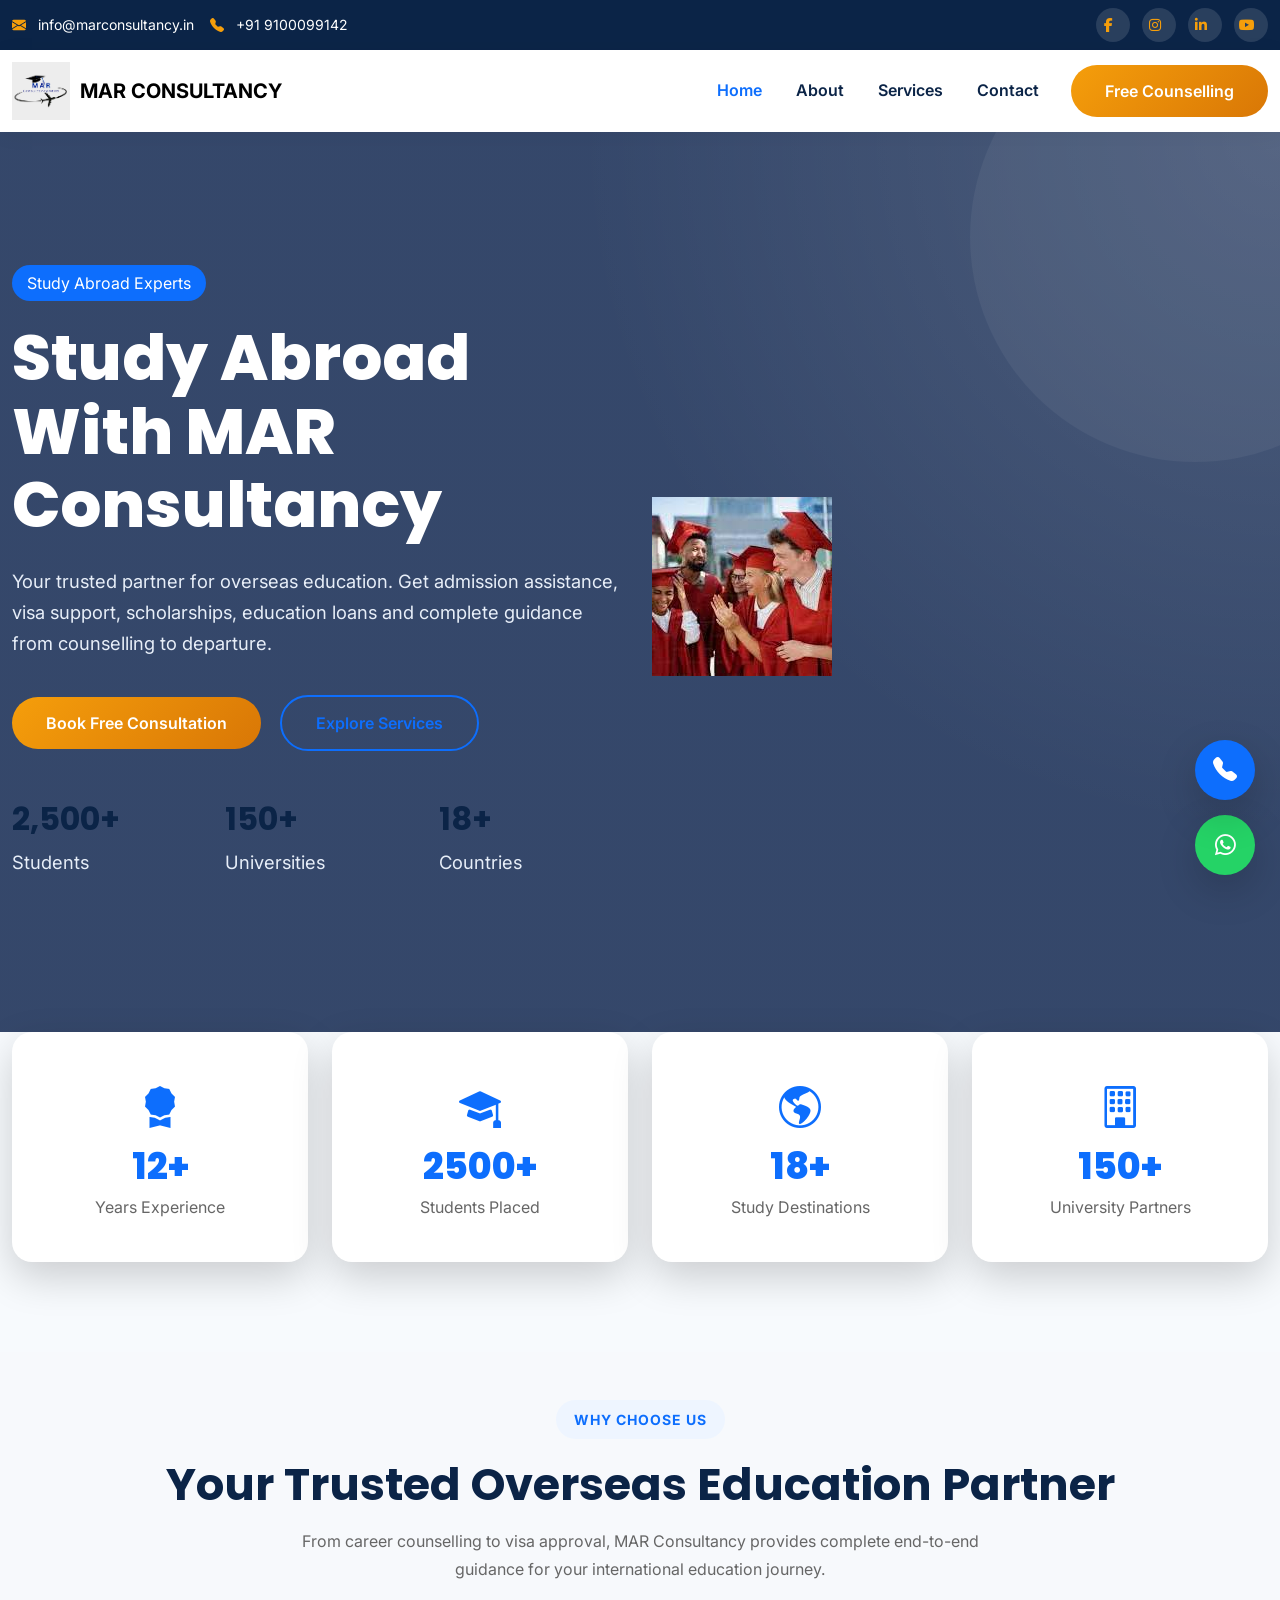
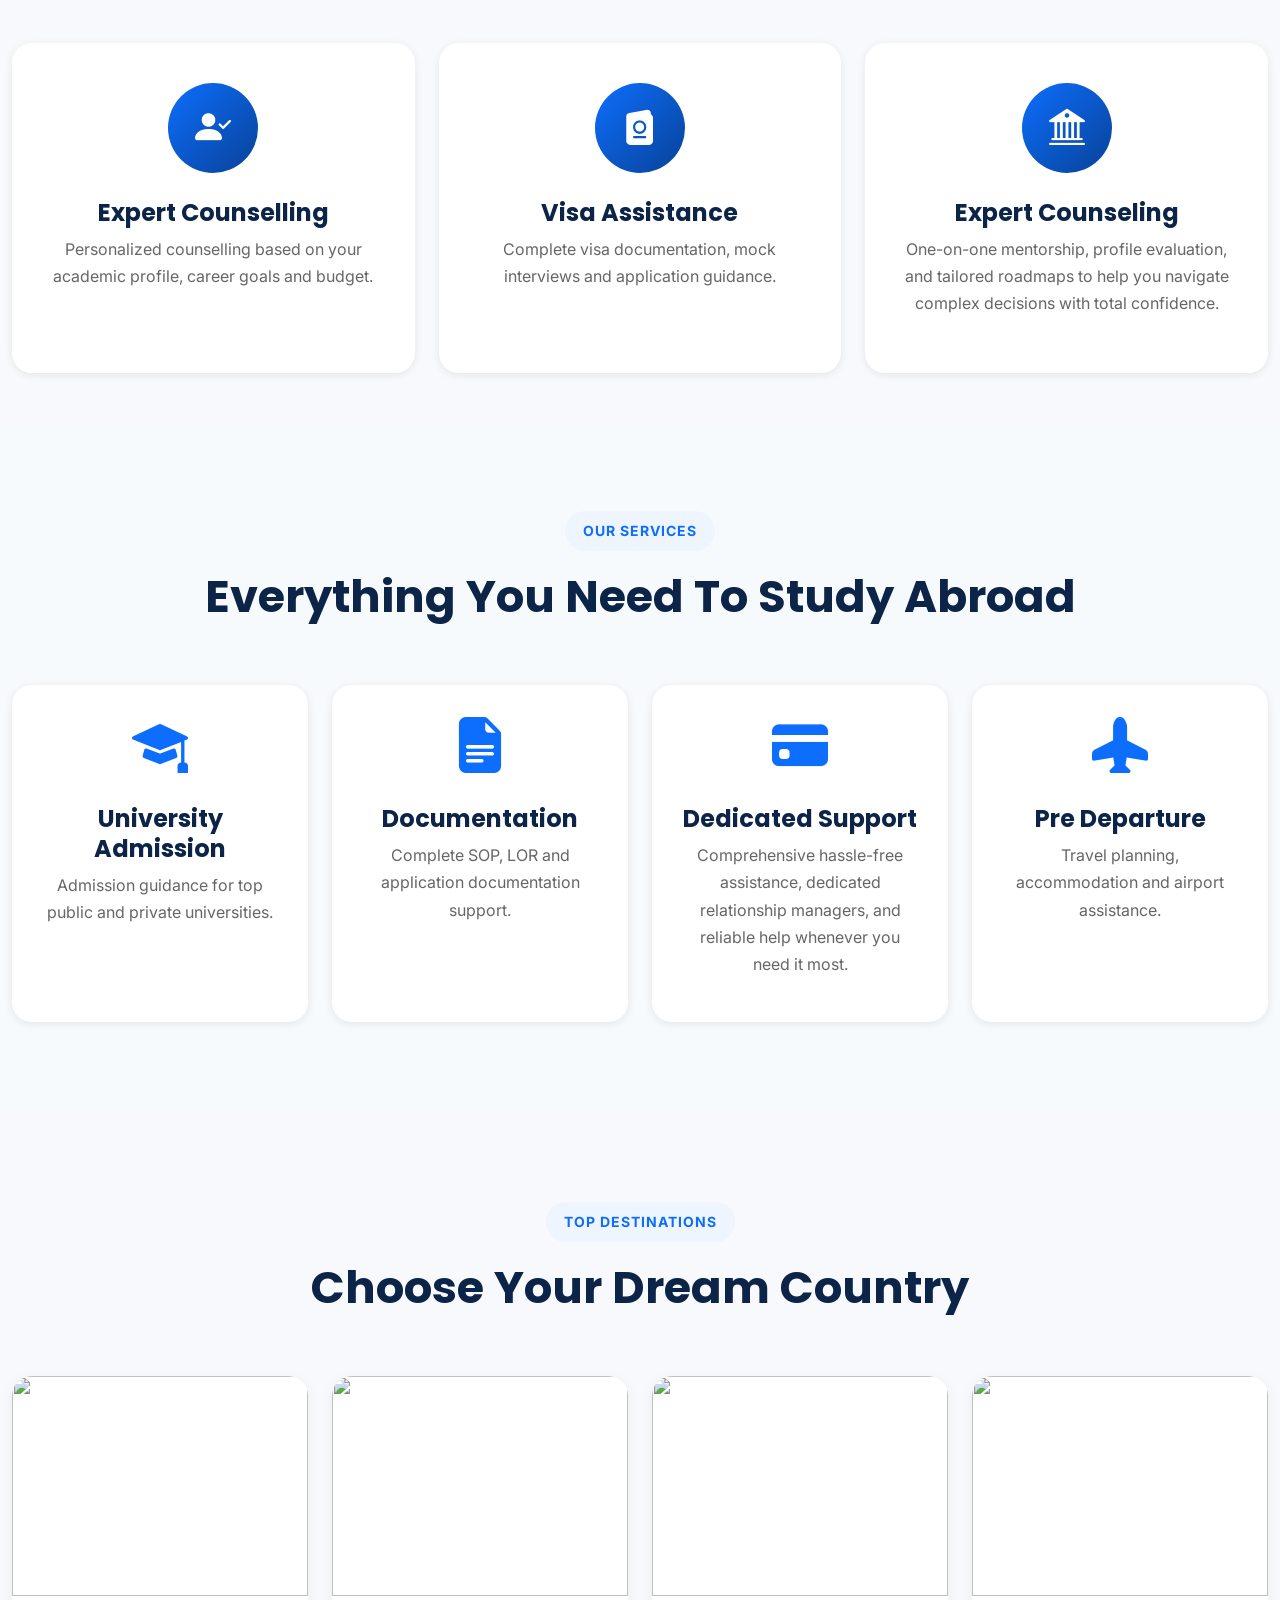
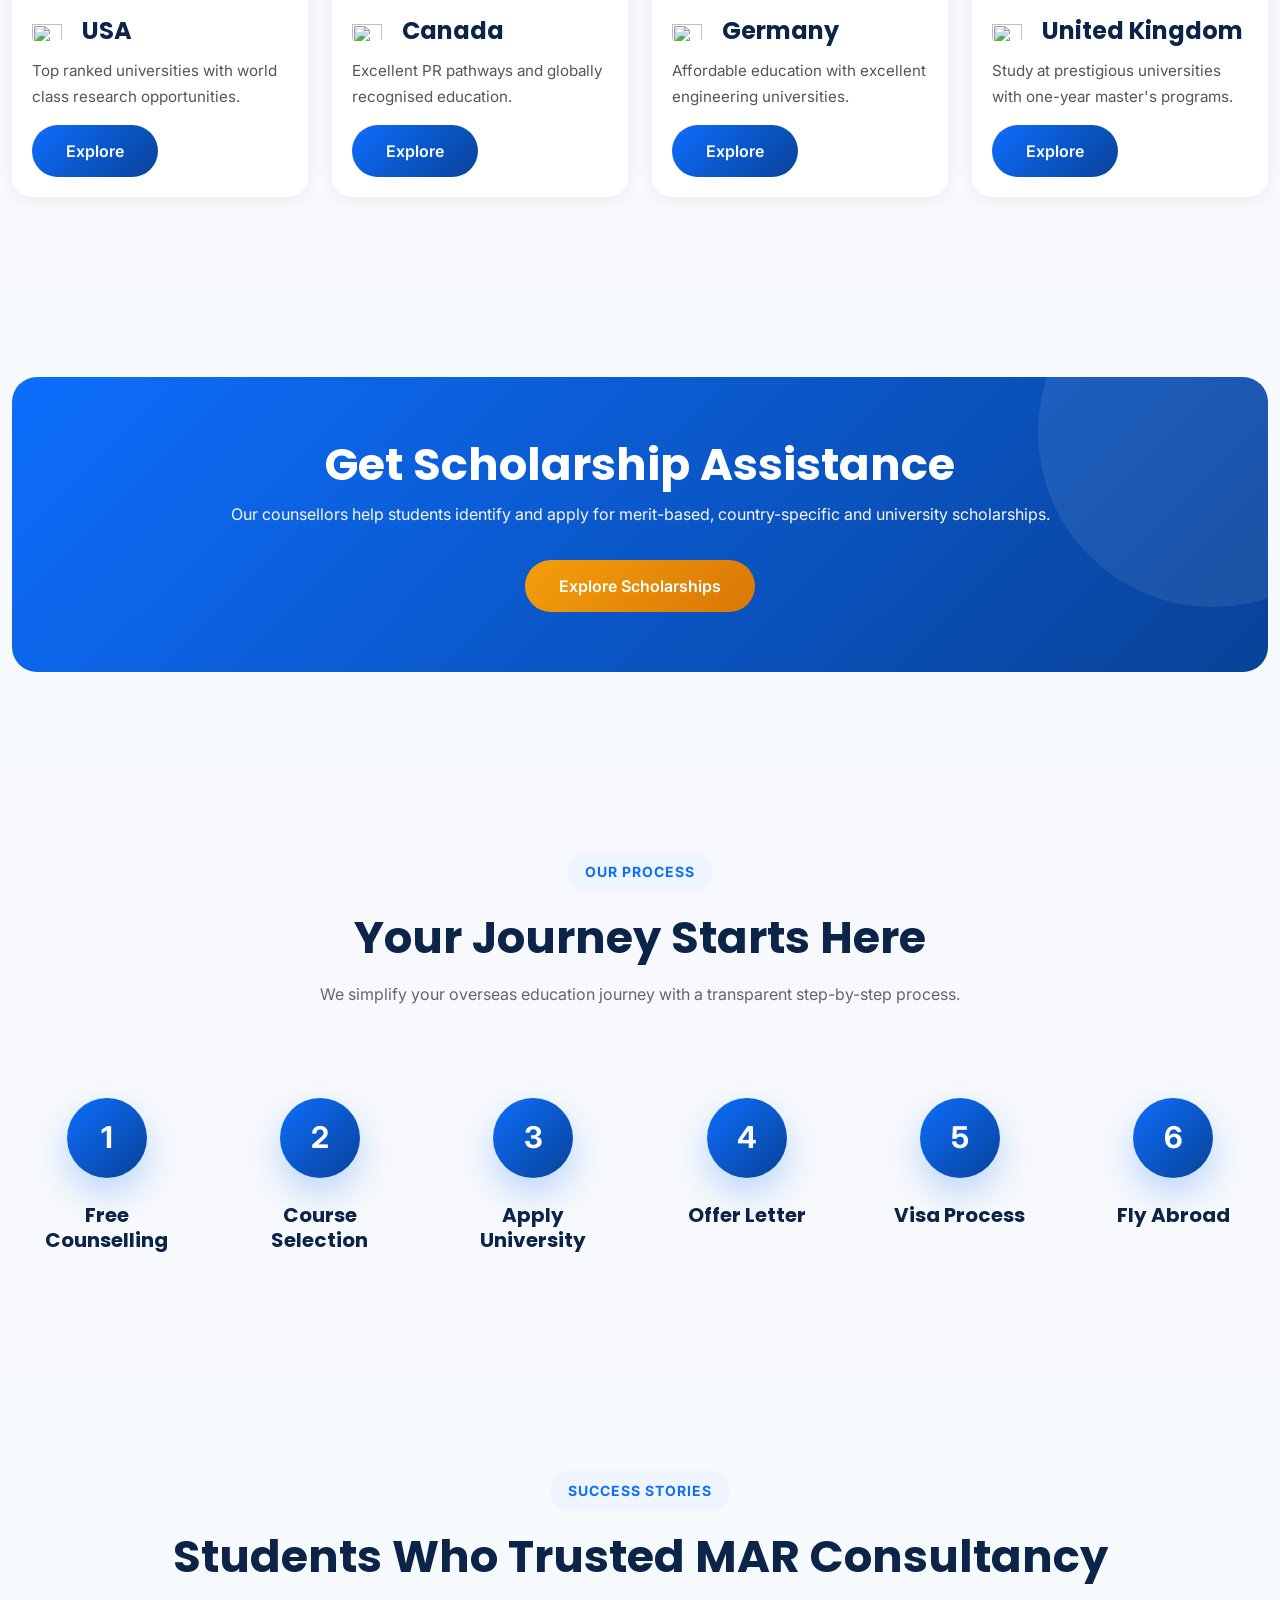
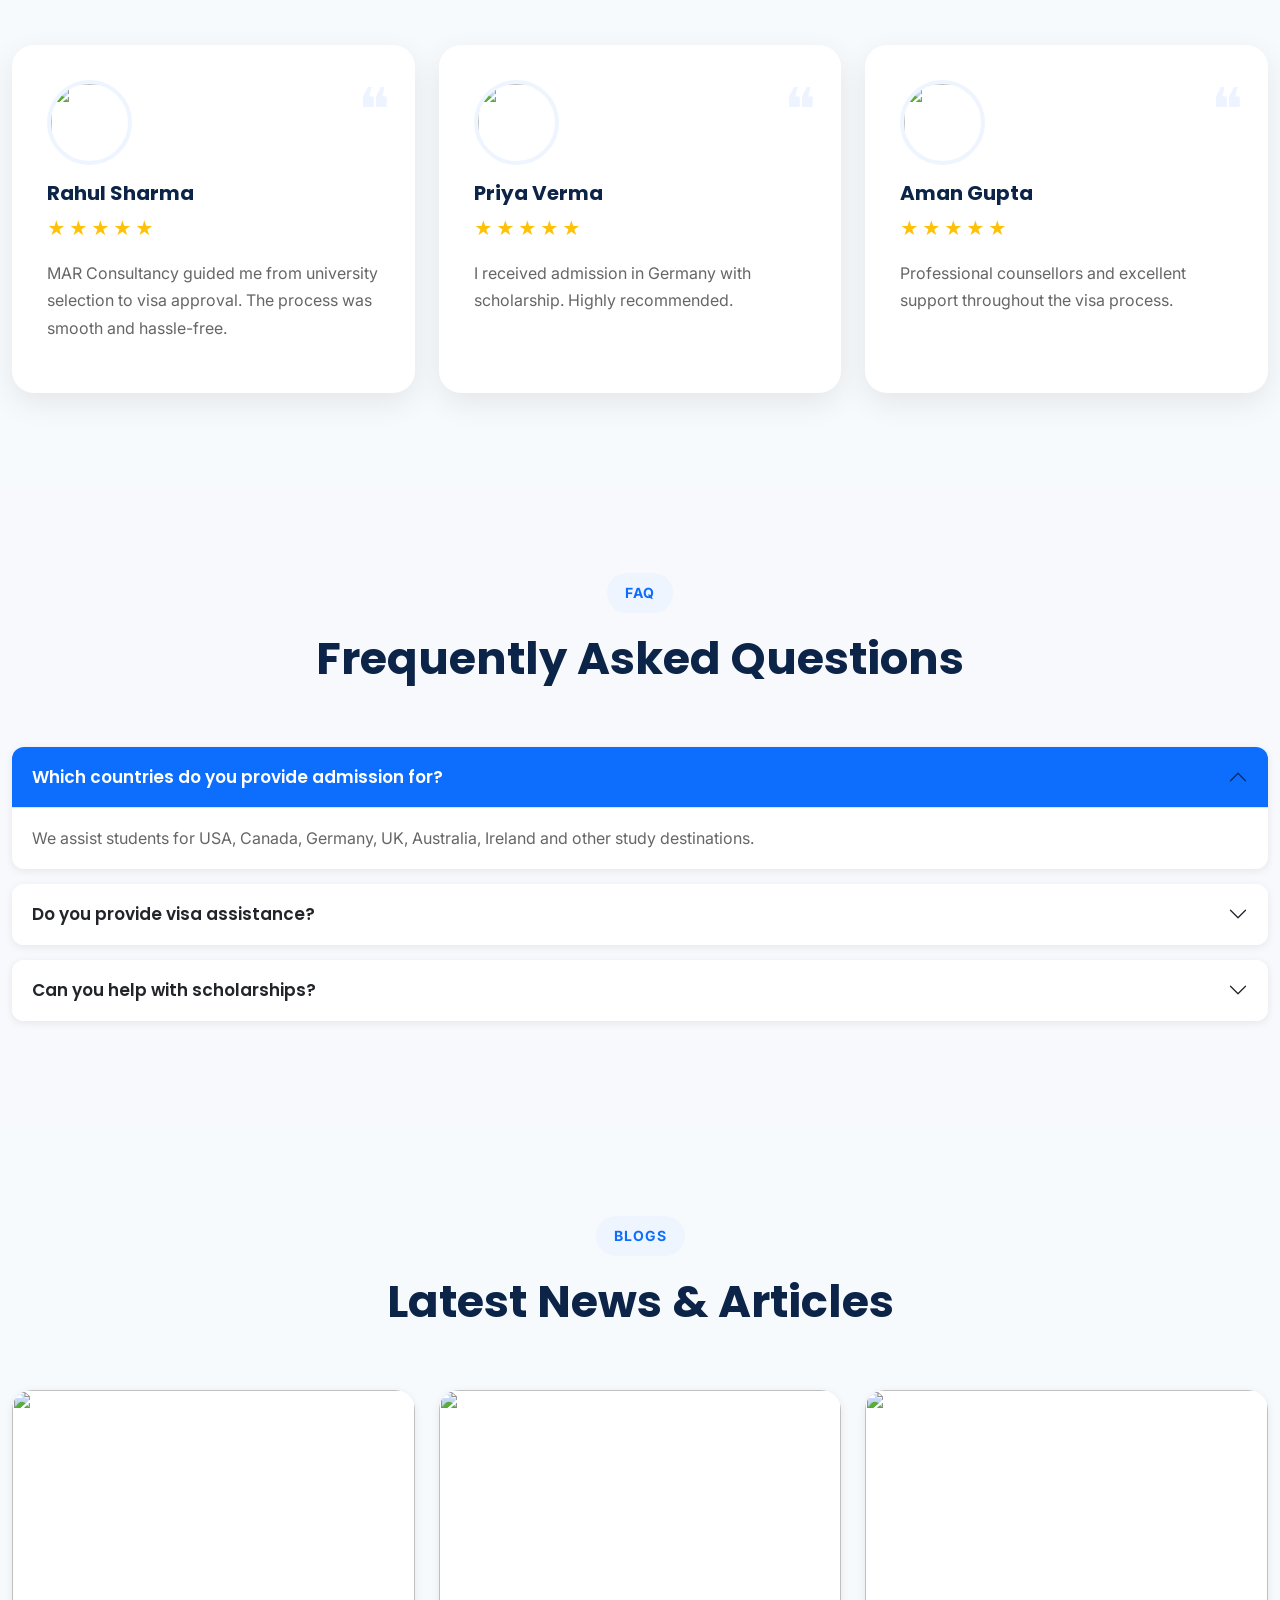
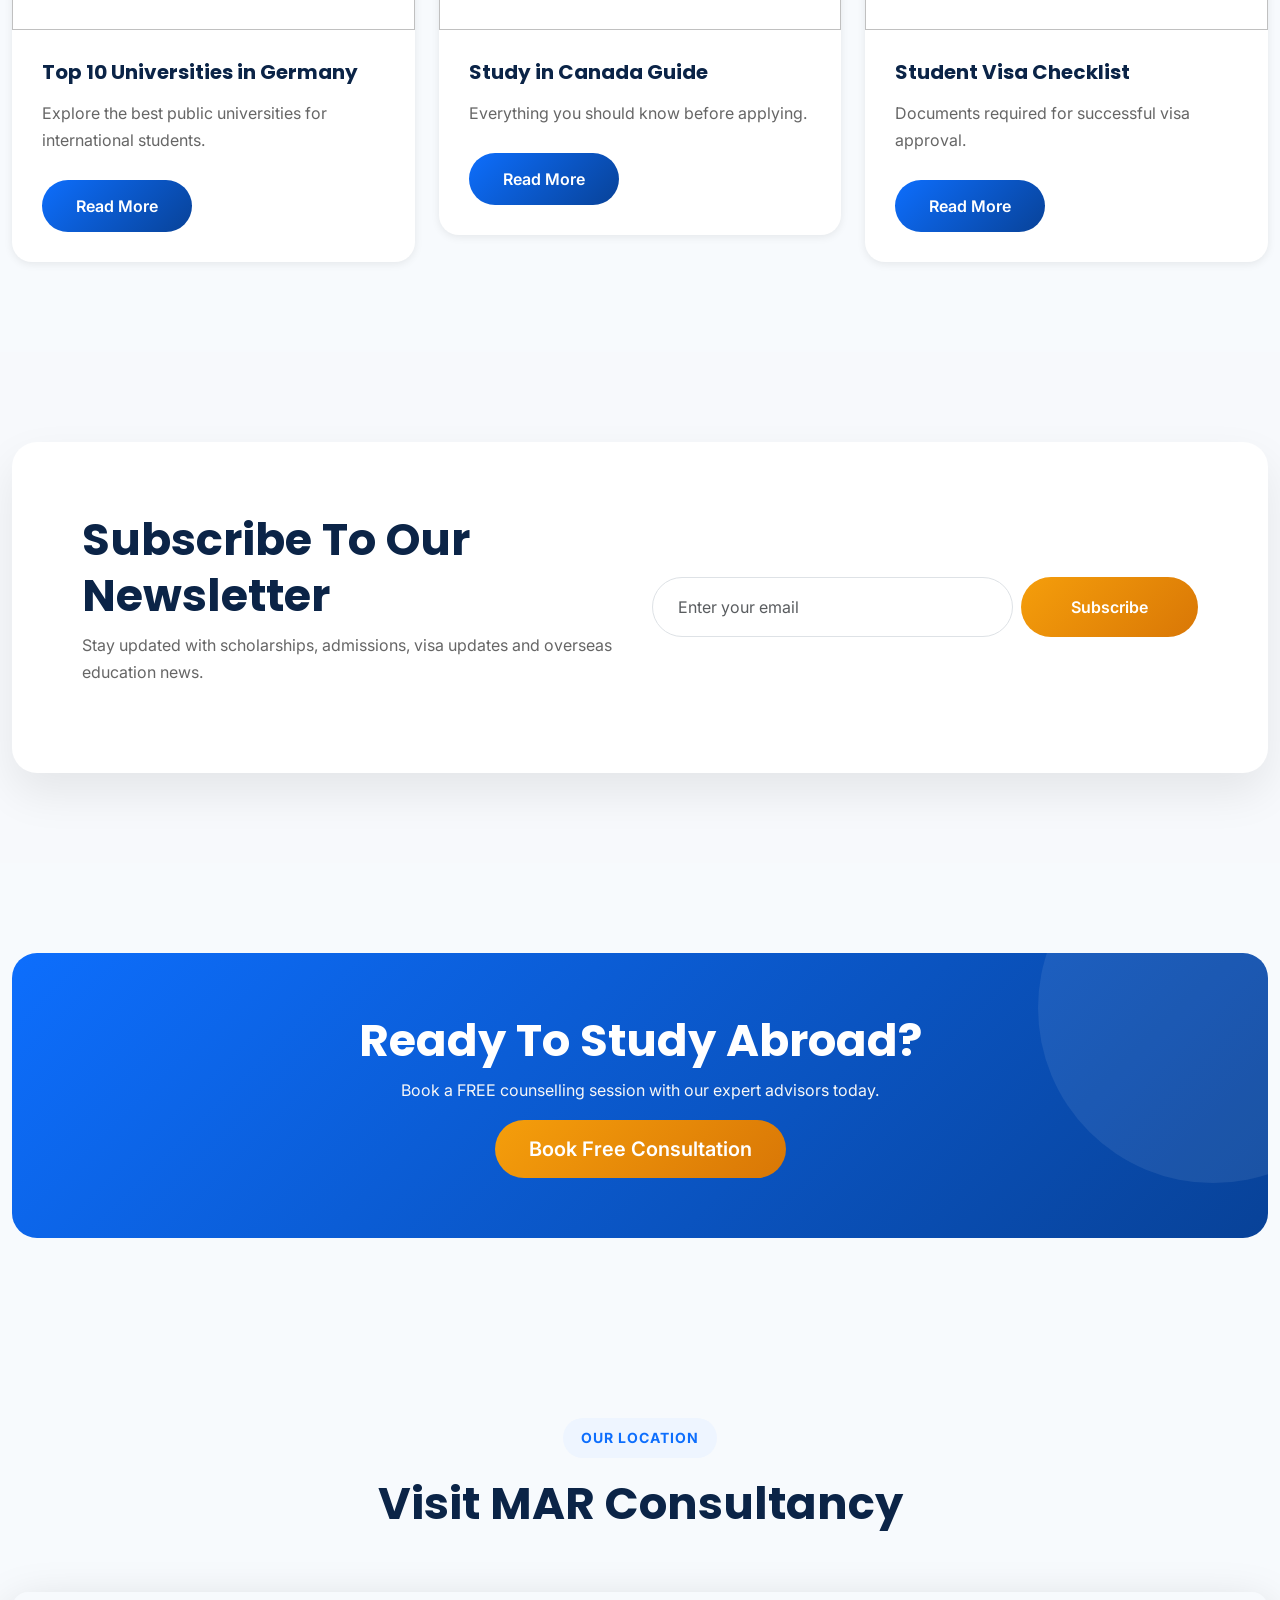
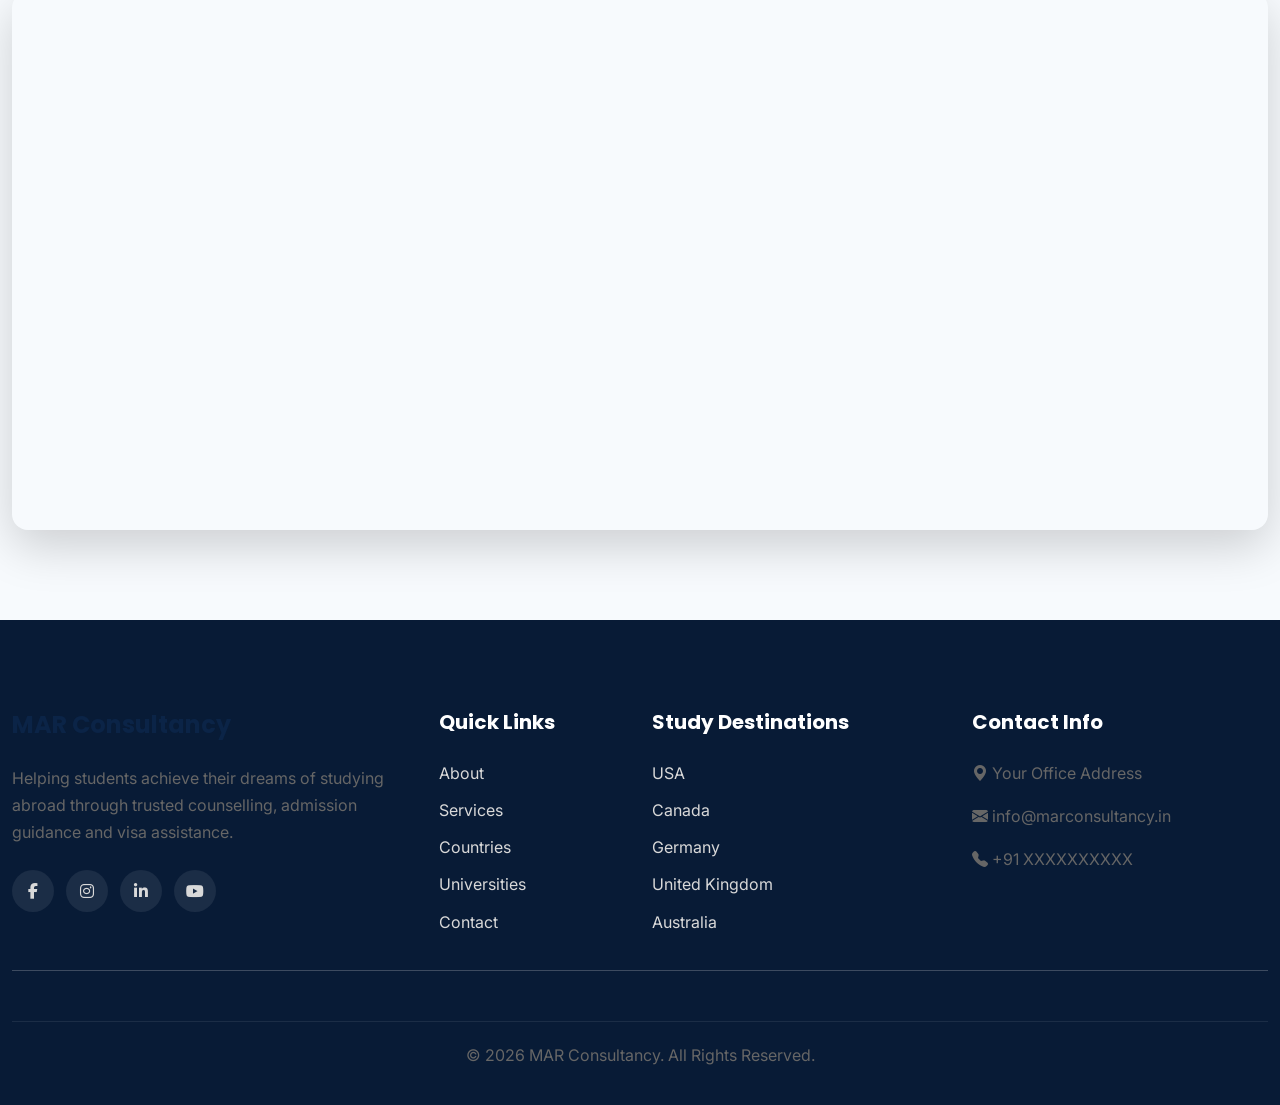
==== MAR_Consultancy/index.html @ 78843bf4 "Initial commit with directory structure" ====
<!DOCTYPE html>
<html lang="en">

<head>

    <meta charset="UTF-8">

    <meta name="viewport" content="width=device-width, initial-scale=1.0">

    <title>MAR Consultancy | Study Abroad Consultants</title>

    <meta name="description"
        content="MAR Consultancy helps students achieve their dream of studying abroad with expert admission, visa, scholarship and career guidance.">

    <meta name="keywords"
        content="Study Abroad, Overseas Education, Canada, USA, Germany, UK, Australia">

    <meta name="author"
        content="MAR Consultancy">

    <!-- Bootstrap -->

    <link href="https://cdn.jsdelivr.net/npm/bootstrap@5.3.8/dist/css/bootstrap.min.css"
        rel="stylesheet">

    <!-- Bootstrap Icons -->

    <link href="https://cdn.jsdelivr.net/npm/bootstrap-icons@1.13.1/font/bootstrap-icons.min.css"
        rel="stylesheet">

    <!-- Font Awesome -->

    <link href="https://cdnjs.cloudflare.com/ajax/libs/font-awesome/6.7.2/css/all.min.css"
        rel="stylesheet">

    <!-- AOS -->

    <link href="https://unpkg.com/aos@2.3.4/dist/aos.css"
        rel="stylesheet">

    <!-- Swiper -->

    <link href="https://cdn.jsdelivr.net/npm/swiper@11/swiper-bundle.min.css"
        rel="stylesheet">

    <!-- GLightbox -->

    <link href="https://cdn.jsdelivr.net/npm/glightbox/dist/css/glightbox.min.css"
        rel="stylesheet">

    <!-- CSS -->

    <link rel="stylesheet" href="assets/css/variables.css">

    <link rel="stylesheet" href="assets/css/base.css">

    <link rel="stylesheet" href="assets/css/layout.css">

    <link rel="stylesheet" href="assets/css/components.css">

    <link rel="stylesheet" href="assets/css/home.css">

    <link rel="stylesheet" href="assets/css/responsive.css">
    
    

</head>

<body>

<!-- ================= Loader ================= -->

<div id="loader">

    <div class="spinner"></div>

</div>

<!-- ================= Announcement Bar ================= -->

<section class="top-bar">

    <div class="container">

        <div class="row align-items-center">

            <div class="col-lg-8">

                <span>

                    <i class="bi bi-envelope-fill"></i>

                    info@marconsultancy.in

                </span>

                &nbsp;&nbsp;

                <span>

                    <i class="bi bi-telephone-fill"></i>

                    +91 9100099142

                </span>

            </div>

            <div class="col-lg-4 text-end social-icons">

                
<a href="https://www.facebook.com/share/17t4ARbkdk/?mibextid=wwXIfr"><i class="fab fa-facebook-f"></i></a>

<a href="https://www.instagram.com/mar__consultancy01?igsh=bXQ0bjIwZXdkcGV0"><i class="fab fa-instagram"></i></a>

                <a href="#"><i class="fab fa-linkedin-in"></i></a>

                <a href="#"><i class="fab fa-youtube"></i></a>

            </div>

        </div>

    </div>

</section>

<!-- ================= Navbar ================= -->

<!-- ================= Navbar ================= -->

<nav class="navbar navbar-expand-lg">

<div class="container">

<a class="navbar-brand" href="index.html" style="display: flex; align-items: center; gap: 10px;">

<img src="assets/images/gallery/662741555_18075929009274481_1344322168086941455_n.jpg" alt="MAR Consultancy">

<span style="font-weight: 700; font-size: 1.25rem; color: #000; white-space: nowrap;">MAR CONSULTANCY</span>

</a>

<button

class="navbar-toggler"

data-bs-toggle="collapse"

data-bs-target="#navbar">

<span class="navbar-toggler-icon"></span>

</button>

<div

class="collapse navbar-collapse"

id="navbar">

<ul class="navbar-nav ms-auto">

<li class="nav-item">

<a class="nav-link active"
href="index.html">

Home

</a>

</li>

<li class="nav-item">

<a class="nav-link"
href="about.html">

About

</a>

</li>

<li class="nav-item">

<a class="nav-link"
href="services.html">

Services

</a>

</li>



<li class="nav-item">

<a class="nav-link"
href="contact.html">

Contact

</a>

</li>

</ul>

<a

href="contact.html"

class="btn btn-warning ms-lg-4">

Free Counselling

</a>

</div>

</div>

</nav>
<!-- ================= Hero ================= -->

<header class="hero">

<div class="container">

<div class="row align-items-center">

<div

class="col-lg-6"

data-aos="fade-right">

<span class="badge-primary">

Study Abroad Experts

</span>

<h1 class="mt-4">

Study Abroad With

MAR Consultancy

</h1>

<p class="mt-4">

Your trusted partner for overseas education.

Get admission assistance, visa support,

scholarships, education loans and complete

guidance from counselling to departure.

</p>

<div class="hero-buttons">

<a

href="contact.html"

class="btn btn-warning">

Book Free Consultation

</a>

<a

href="services.html"

class="btn btn-outline-primary">

Explore Services

</a>

</div>

<div class="row mt-5">

<div class="col-4">

<h3 class="counter"

data-target="2500">

0

</h3>

<p>

Students

</p>

</div>

<div class="col-4">

<h3 class="counter"

data-target="150">

0

</h3>

<p>

Universities

</p>

</div>

<div class="col-4">

<h3 class="counter"

data-target="18">

0

</h3>

<p>

Countries

</p>

</div>

</div>

</div>

<div

class="col-lg-6"

data-aos="fade-left">

<img

src="assets/images/gallery/images.jpg"

class="img-fluid"

alt="Study Abroad">

</div>

</div>

</div>

</header>

<!-- ================= Statistics ================= -->

<section class="stats">

<div class="container">

<div class="row g-4">

<div class="col-lg-3">

<div class="stat-card">

<i class="bi bi-award-fill"></i>

<h2>12+</h2>

<p>

Years Experience

</p>

</div>

</div>

<div class="col-lg-3">

<div class="stat-card">

<i class="bi bi-mortarboard-fill"></i>

<h2>2500+</h2>

<p>

Students Placed

</p>

</div>

</div>

<div class="col-lg-3">

<div class="stat-card">

<i class="bi bi-globe-americas"></i>

<h2>18+</h2>

<p>

Study Destinations

</p>

</div>

</div>

<div class="col-lg-3">

<div class="stat-card">

<i class="bi bi-building"></i>

<h2>150+</h2>

<p>

University Partners

</p>

</div>

</div>

</div>

</div>

</section>
<!-- ======================================================
WHY CHOOSE MAR CONSULTANCY
======================================================= -->

<section class="py-5 bg-section">

    <div class="container">

        <div class="section-title" data-aos="fade-up">

            <span>WHY CHOOSE US</span>

            <h2>Your Trusted Overseas Education Partner</h2>

            <p>

                From career counselling to visa approval, MAR Consultancy
                provides complete end-to-end guidance for your international
                education journey.

            </p>

        </div>

        <div class="row g-4">

            <div class="col-lg-4">

                <div class="service-card">

                    <div class="icon">

                        <i class="bi bi-person-check-fill"></i>

                    </div>

                    <h4>Expert Counselling</h4>

                    <p>

                        Personalized counselling based on your academic
                        profile, career goals and budget.

                    </p>

                </div>

            </div>

            <div class="col-lg-4">

                <div class="service-card">

                    <div class="icon">

                        <i class="bi bi-passport-fill"></i>

                    </div>

                    <h4>Visa Assistance</h4>

                    <p>

                        Complete visa documentation, mock interviews and
                        application guidance.

                    </p>

                </div>

            </div>

            <div class="col-lg-4">

                <div class="service-card">

                    <div class="icon">

                        <i class="bi bi-bank2"></i>

                    </div>
<h4>Expert Counseling</h4>

<p>

    One-on-one mentorship, profile evaluation, and tailored roadmaps 
    to help you navigate complex decisions with total confidence.

</p>
                </div>

            </div>

        </div>

    </div>

</section>

<!-- ======================================================
OUR SERVICES
======================================================= -->

<section>

<div class="container">

<div class="section-title" data-aos="fade-up">

<span>OUR SERVICES</span>

<h2>Everything You Need To Study Abroad</h2>

</div>

<div class="row g-4">

<div class="col-lg-3 col-md-6">

<div class="card-modern">

<div class="card-body text-center">

<i class="bi bi-mortarboard-fill display-4 text-primary"></i>

<h4 class="mt-4">

University Admission

</h4>

<p>

Admission guidance for top public and private universities.

</p>

</div>

</div>

</div>

<div class="col-lg-3 col-md-6">

<div class="card-modern">

<div class="card-body text-center">

<i class="bi bi-file-earmark-text-fill display-4 text-primary"></i>

<h4 class="mt-4">

Documentation

</h4>

<p>

Complete SOP, LOR and application documentation support.

</p>

</div>

</div>

</div>

<div class="col-lg-3 col-md-6">

<div class="card-modern">

<div class="card-body text-center">

<i class="bi bi-credit-card-fill display-4 text-primary"></i>

<h4 class="mt-4">

Dedicated Support

</h4>

<p>

Comprehensive hassle-free assistance, dedicated relationship managers,
and reliable help whenever you need it most.

</p>

</div>

</div>

</div>

<div class="col-lg-3 col-md-6">

<div class="card-modern">

<div class="card-body text-center">

<i class="bi bi-airplane-fill display-4 text-primary"></i>

<h4 class="mt-4">

Pre Departure

</h4>

<p>

Travel planning, accommodation and airport assistance.

</p>

</div>

</div>

</div>

</div>

</div>

</section>

<!-- ======================================================
STUDY DESTINATIONS
======================================================= -->

<section class="bg-section">

<div class="container">

<div class="section-title">

<span>TOP DESTINATIONS</span>

<h2>Choose Your Dream Country</h2>

</div>

<div class="row g-4">

<div class="col-lg-3 col-md-6">

<div class="country-card">

<img src="https://flagcdn.com/w640/us.png">

<div class="country-body">

<h4>

<img class="country-flag"

src="https://flagcdn.com/us.svg">

USA

</h4>

<p>

Top ranked universities with world class research opportunities.

</p>

<a href="countries.html"

class="btn btn-primary">

Explore

</a>

</div>

</div>

</div>

<div class="col-lg-3 col-md-6">

<div class="country-card">

<img src="https://flagcdn.com/w640/ca.png">

<div class="country-body">

<h4>

<img class="country-flag"

src="https://flagcdn.com/ca.svg">

Canada

</h4>

<p>

Excellent PR pathways and globally recognised education.

</p>

<a href="countries.html"

class="btn btn-primary">

Explore

</a>

</div>

</div>

</div>

<div class="col-lg-3 col-md-6">

<div class="country-card">

<img src="https://flagcdn.com/w640/de.png">

<div class="country-body">

<h4>

<img class="country-flag"

src="https://flagcdn.com/de.svg">

Germany

</h4>

<p>

Affordable education with excellent engineering universities.

</p>

<a href="countries.html"

class="btn btn-primary">

Explore

</a>

</div>

</div>

</div>

<div class="col-lg-3 col-md-6">

<div class="country-card">

<img src="https://flagcdn.com/w640/gb.png">

<div class="country-body">

<h4>

<img class="country-flag"

src="https://flagcdn.com/gb.svg">

United Kingdom

</h4>

<p>

Study at prestigious universities with one-year master's programs.

</p>

<a href="countries.html"

class="btn btn-primary">

Explore

</a>

</div>

</div>

</div>

</div>

</div>

</section>

<!-- ======================================================
UNIVERSITY PARTNERS
======================================================= -->



<!-- ======================================================
SCHOLARSHIP CTA
======================================================= -->

<section>

<div class="container">

<div class="cta text-center">

<h2>

Get Scholarship Assistance

</h2>

<p>

Our counsellors help students identify and apply for merit-based,
country-specific and university scholarships.

</p>

<a

href="scholarships.html"

class="btn btn-warning mt-3">

Explore Scholarships

</a>

</div>

</div>

</section>
<!-- ======================================================
ADMISSION PROCESS
======================================================= -->

<section class="bg-section">

    <div class="container">

        <div class="section-title" data-aos="fade-up">

            <span>OUR PROCESS</span>

            <h2>Your Journey Starts Here</h2>

            <p>

                We simplify your overseas education journey with
                a transparent step-by-step process.

            </p>

        </div>

        <div class="row g-4">

            <div class="col-lg-2 col-md-4 col-6">

                <div class="process-card">

                    <div class="process-number">

                        1

                    </div>

                    <h5>

                        Free Counselling

                    </h5>

                </div>

            </div>

            <div class="col-lg-2 col-md-4 col-6">

                <div class="process-card">

                    <div class="process-number">

                        2

                    </div>

                    <h5>

                        Course Selection

                    </h5>

                </div>

            </div>

            <div class="col-lg-2 col-md-4 col-6">

                <div class="process-card">

                    <div class="process-number">

                        3

                    </div>

                    <h5>

                        Apply University

                    </h5>

                </div>

            </div>

            <div class="col-lg-2 col-md-4 col-6">

                <div class="process-card">

                    <div class="process-number">

                        4

                    </div>

                    <h5>

                        Offer Letter

                    </h5>

                </div>

            </div>

            <div class="col-lg-2 col-md-4 col-6">

                <div class="process-card">

                    <div class="process-number">

                        5

                    </div>

                    <h5>

                        Visa Process

                    </h5>

                </div>

            </div>

            <div class="col-lg-2 col-md-4 col-6">

                <div class="process-card">

                    <div class="process-number">

                        6

                    </div>

                    <h5>

                        Fly Abroad

                    </h5>

                </div>

            </div>

        </div>

    </div>

</section>

<!-- ======================================================
TESTIMONIALS
======================================================= -->

<section>

<div class="container">

<div class="section-title">

<span>

SUCCESS STORIES

</span>

<h2>

Students Who Trusted MAR Consultancy

</h2>

</div>

<div class="row g-4">

<div class="col-lg-4">

<div class="testimonial">

<img src="assets/images/testimonials/student1.jpg">

<h5 class="mt-3">

Rahul Sharma

</h5>

<div class="stars">

★★★★★

</div>

<p class="mt-3">

MAR Consultancy guided me from university selection
to visa approval. The process was smooth and hassle-free.

</p>

</div>

</div>

<div class="col-lg-4">

<div class="testimonial">

<img src="assets/images/testimonials/student2.jpg">

<h5 class="mt-3">

Priya Verma

</h5>

<div class="stars">

★★★★★

</div>

<p class="mt-3">

I received admission in Germany with scholarship.
Highly recommended.

</p>

</div>

</div>

<div class="col-lg-4">

<div class="testimonial">

<img src="assets/images/testimonials/student3.jpg">

<h5 class="mt-3">

Aman Gupta

</h5>

<div class="stars">

★★★★★

</div>

<p class="mt-3">

Professional counsellors and excellent support
throughout the visa process.

</p>

</div>

</div>

</div>

</div>

</section>

<!-- ======================================================
FAQ
======================================================= -->

<section class="bg-section">

<div class="container">

<div class="section-title">

<span>

FAQ

</span>

<h2>

Frequently Asked Questions

</h2>

</div>

<div class="accordion" id="faqAccordion">

<div class="accordion-item">

<h2 class="accordion-header">

<button class="accordion-button"

data-bs-toggle="collapse"

data-bs-target="#faq1">

Which countries do you provide admission for?

</button>

</h2>

<div id="faq1"

class="accordion-collapse collapse show"

data-bs-parent="#faqAccordion">

<div class="accordion-body">

We assist students for USA, Canada,
Germany, UK, Australia, Ireland and
other study destinations.

</div>

</div>

</div>

<div class="accordion-item">

<h2 class="accordion-header">

<button class="accordion-button collapsed"

data-bs-toggle="collapse"

data-bs-target="#faq2">

Do you provide visa assistance?

</button>

</h2>

<div id="faq2"

class="accordion-collapse collapse"

data-bs-parent="#faqAccordion">

<div class="accordion-body">

Yes, we provide complete visa filing,
documentation and interview guidance.

</div>

</div>

</div>

<div class="accordion-item">

<h2 class="accordion-header">

<button class="accordion-button collapsed"

data-bs-toggle="collapse"

data-bs-target="#faq3">

Can you help with scholarships?

</button>

</h2>

<div id="faq3"

class="accordion-collapse collapse"

data-bs-parent="#faqAccordion">

<div class="accordion-body">

Yes. We help students identify
university-specific and merit-based
scholarships.

</div>

</div>

</div>

</div>

</div>

</section>

<!-- ======================================================
LATEST BLOGS
======================================================= -->

<section>

<div class="container">

<div class="section-title">

<span>

BLOGS

</span>

<h2>

Latest News & Articles

</h2>

</div>

<div class="row g-4">

<div class="col-lg-4">

<div class="blog-card">

<img src="assets/images/blog/blog1.jpg">

<div class="blog-content">

<h5>

Top 10 Universities in Germany

</h5>

<p>

Explore the best public universities
for international students.

</p>

<a href="blog-details.html"

class="btn btn-primary">

Read More

</a>

</div>

</div>

</div>

<div class="col-lg-4">

<div class="blog-card">

<img src="assets/images/blog/blog2.jpg">

<div class="blog-content">

<h5>

Study in Canada Guide

</h5>

<p>

Everything you should know before applying.

</p>

<a href="blog-details.html"

class="btn btn-primary">

Read More

</a>

</div>

</div>

</div>

<div class="col-lg-4">

<div class="blog-card">

<img src="assets/images/blog/blog3.jpg">

<div class="blog-content">

<h5>

Student Visa Checklist

</h5>

<p>

Documents required for successful
visa approval.

</p>

<a href="blog-details.html"

class="btn btn-primary">

Read More

</a>

</div>

</div>

</div>

</div>

</div>

</section>
<!-- ======================================================
NEWSLETTER
======================================================= -->

<section class="bg-section">

    <div class="container">

        <div class="newsletter">

            <div class="row align-items-center">

                <div class="col-lg-6">

                    <h2>

                        Subscribe To Our Newsletter

                    </h2>

                    <p>

                        Stay updated with scholarships, admissions,
                        visa updates and overseas education news.

                    </p>

                </div>

                <div class="col-lg-6">

                    <form class="row g-2">

                        <div class="col-md-8">

                            <input
                                type="email"
                                class="form-control"
                                placeholder="Enter your email">

                        </div>

                        <div class="col-md-4">

                            <button
                                class="btn btn-warning w-100">

                                Subscribe

                            </button>

                        </div>

                    </form>

                </div>

            </div>

        </div>

    </div>

</section>

<!-- ======================================================
CONTACT CTA
======================================================= -->

<section>

<div class="container">

<div class="cta text-center">

<h2>

Ready To Study Abroad?

</h2>

<p>

Book a FREE counselling session with our
expert advisors today.

</p>

<a

href="contact.html"

class="btn btn-warning btn-lg">

Book Free Consultation

</a>

</div>

</div>

</section>

<!-- ======================================================
GOOGLE MAP
======================================================= -->

<section>

<div class="container">

<div class="section-title">

<span>

OUR LOCATION

</span>

<h2>

Visit MAR Consultancy

</h2>

</div>

<div class="ratio ratio-21x9 rounded-4 overflow-hidden shadow-lg">

<iframe
src="https://www.google.com/maps/embed?pb=!1m18!1m12!1m3!1d3549.400554060765!2d78.03956191088399!3d27.175144776393612!2m3!1f0!2f0!3f0!3m2!1i1024!2i768!4f13.1!3m3!1m2!1s0x39747121d702ff6d%3A0xdd2ae4803f767dde!2sTaj%20Mahal!5e0!3m2!1sen!2sin!4v1782998696049!5m2!1sen!2sin"
style="border:0;"
allowfullscreen
loading="lazy"
referrerpolicy="strict-origin-when-cross-origin">

</iframe>

</div>

</div>

</section>

<!-- ======================================================
FOOTER
======================================================= -->

<footer class="footer">

<div class="container">

<div class="row">

<div class="col-lg-4">

<h4>

MAR Consultancy

</h4>

<p>

Helping students achieve their dreams of
studying abroad through trusted counselling,
admission guidance and visa assistance.

</p>

<div class="footer-social mt-4">

<a href="https://www.facebook.com/share/17t4ARbkdk/?mibextid=wwXIfr"><i class="fab fa-facebook-f"></i></a>

<a href="https://www.instagram.com/mar__consultancy01?igsh=bXQ0bjIwZXdkcGV0"><i class="fab fa-instagram"></i></a>

<a href="#"><i class="fab fa-linkedin-in"></i></a>

<a href="#"><i class="fab fa-youtube"></i></a>

</div>

</div>

<div class="col-lg-2">

<h5>

Quick Links

</h5>

<a href="about.html">About</a>

<a href="services.html">Services</a>

<a href="countries.html">Countries</a>

<a href="university.html">Universities</a>

<a href="contact.html">Contact</a>

</div>

<div class="col-lg-3">

<h5>

Study Destinations

</h5>

<a href="#">USA</a>

<a href="#">Canada</a>

<a href="#">Germany</a>

<a href="#">United Kingdom</a>

<a href="#">Australia</a>

</div>

<div class="col-lg-3">

<h5>

Contact Info

</h5>

<p>

<i class="bi bi-geo-alt-fill"></i>

Your Office Address

</p>

<p>

<i class="bi bi-envelope-fill"></i>

info@marconsultancy.in

</p>

<p>

<i class="bi bi-telephone-fill"></i>

+91 XXXXXXXXXX

</p>

</div>

</div>

<hr class="my-4">

<div class="footer-bottom">

<p>

© 2026 MAR Consultancy. All Rights Reserved.

</p>

</div>

</div>

</footer>

<!-- ======================================================
FLOATING BUTTONS
======================================================= -->

<a

href="https://wa.me/917463912806"

class="whatsapp-btn"

target="_blank">

<i class="fab fa-whatsapp"></i>

</a>

<a

href="tel:+917463912806"

class="call-btn">

<i class="bi bi-telephone-fill"></i>

</a>

<div class="back-to-top">

<i class="bi bi-arrow-up"></i>

</div>

<!-- ======================================================
SCRIPTS
======================================================= -->

<script src="https://cdn.jsdelivr.net/npm/bootstrap@5.3.8/dist/js/bootstrap.bundle.min.js"></script>

<script src="https://cdn.jsdelivr.net/npm/swiper@11/swiper-bundle.min.js"></script>

<script src="https://cdn.jsdelivr.net/npm/glightbox/dist/js/glightbox.min.js"></script>

<script src="https://unpkg.com/aos@2.3.4/dist/aos.js"></script>

<script>

AOS.init({

duration:900,

once:true

});

</script>

<script src="assets/js/app.js"></script>

<script src="assets/js/home.js"></script>

</body>

</html>
---- MAR_Consultancy/assets/css/variables.css ----
/* ==========================================================
   MAR CONSULTANCY
   Global CSS Variables
   ========================================================== */

:root{

    /* ========= Brand Colors ========= */

    --primary:#0D6EFD;
    --primary-dark:#084298;
    --primary-light:#4DA3FF;

    --secondary:#0B2447;

    --accent:#F59E0B;
    --accent-dark:#D97706;

    --success:#198754;
    --danger:#DC3545;
    --warning:#FFC107;
    --info:#0DCAF0;

    --white:#FFFFFF;
    --black:#000000;

    --gray-50:#F8F9FA;
    --gray-100:#F1F3F5;
    --gray-200:#E9ECEF;
    --gray-300:#DEE2E6;
    --gray-400:#CED4DA;
    --gray-500:#ADB5BD;
    --gray-600:#6C757D;
    --gray-700:#495057;
    --gray-800:#343A40;
    --gray-900:#212529;

    --text:#333333;
    --text-light:#666666;

    --body-bg:#F7FAFD;

    /* ========= Gradients ========= */

    --gradient-primary:linear-gradient(
        135deg,
        #0D6EFD,
        #084298
    );

    --gradient-orange:linear-gradient(
        135deg,
        #F59E0B,
        #D97706
    );

    --gradient-dark:linear-gradient(
        135deg,
        #0B2447,
        #19376D
    );

    --gradient-light:linear-gradient(
        135deg,
        #FFFFFF,
        #F6F9FC
    );

    /* ========= Fonts ========= */

    --font-heading:'Poppins',sans-serif;
    --font-body:'Inter',sans-serif;

    /* ========= Sizes ========= */

    --container:1320px;

    --section-padding:90px;

    --radius-xs:4px;
    --radius-sm:8px;
    --radius-md:12px;
    --radius-lg:18px;
    --radius-xl:30px;
    --radius-round:999px;

    /* ========= Shadows ========= */

    --shadow-sm:
        0 2px 8px rgba(0,0,0,.08);

    --shadow-md:
        0 8px 25px rgba(0,0,0,.12);

    --shadow-lg:
        0 15px 40px rgba(0,0,0,.18);

    --shadow-xl:
        0 25px 60px rgba(0,0,0,.22);

    /* ========= Animation ========= */

    --transition:.3s ease;

    --transition-fast:.18s ease;

    --transition-slow:.55s ease;

    /* ========= Navbar ========= */

    --navbar-height:82px;

    /* ========= Z Index ========= */

    --z-loader:999999;

    --z-modal:99999;

    --z-navbar:9999;

    --z-dropdown:999;

    --z-floating:888;

}
---- MAR_Consultancy/assets/css/base.css ----
/* ==========================================================
   MAR CONSULTANCY
   BASE STYLES
   ========================================================== */

@import url('https://fonts.googleapis.com/css2?family=Inter:wght@300;400;500;600;700;800&family=Poppins:wght@400;500;600;700;800&display=swap');

/* ==========================================================
   RESET
   ========================================================== */

*,
*::before,
*::after{
    margin:0;
    padding:0;
    box-sizing:border-box;
}

html{
    scroll-behavior:smooth;
    scroll-padding-top:90px;
}

body{
    font-family:var(--font-body);
    font-size:16px;
    line-height:1.7;
    color:var(--text);
    background:var(--body-bg);
    overflow-x:hidden;
    -webkit-font-smoothing:antialiased;
    text-rendering:optimizeLegibility;
}

/* ==========================================================
   SELECTION
   ========================================================== */

::selection{
    background:var(--primary);
    color:#fff;
}

/* ==========================================================
   SCROLLBAR
   ========================================================== */

::-webkit-scrollbar{
    width:10px;
}

::-webkit-scrollbar-track{
    background:#eef3f8;
}

::-webkit-scrollbar-thumb{
    background:var(--primary);
    border-radius:20px;
}

::-webkit-scrollbar-thumb:hover{
    background:var(--primary-dark);
}

/* ==========================================================
   LINKS
   ========================================================== */

a{
    color:inherit;
    text-decoration:none;
    transition:var(--transition);
}

a:hover{
    color:var(--primary);
}

/* ==========================================================
   IMAGES
   ========================================================== */

img{
    display:block;
    max-width:100%;
    height:auto;
}

picture{
    display:block;
}

/* ==========================================================
   LISTS
   ========================================================== */

ul,
ol{
    list-style:none;
}

/* ==========================================================
   HEADINGS
   ========================================================== */

h1,
h2,
h3,
h4,
h5,
h6{
    font-family:var(--font-heading);
    color:var(--secondary);
    font-weight:700;
    line-height:1.25;
}

h1{
    font-size:3.5rem;
}

h2{
    font-size:2.8rem;
}

h3{
    font-size:2rem;
}

h4{
    font-size:1.5rem;
}

h5{
    font-size:1.25rem;
}

h6{
    font-size:1rem;
}

p{
    margin-bottom:1rem;
    color:var(--text-light);
}

/* ==========================================================
   CONTAINER
   ========================================================== */

.container{
    max-width:1320px;
}

/* ==========================================================
   SECTION
   ========================================================== */

section{
    padding:var(--section-padding) 0;
    position:relative;
}

/* ==========================================================
   BUTTONS
   ========================================================== */

.btn{
    border:none;
    border-radius:50px;
    padding:14px 34px;
    font-weight:600;
    transition:var(--transition);
}

.btn-primary{
    background:var(--gradient-primary);
    color:#fff;
}

.btn-primary:hover{
    transform:translateY(-3px);
    box-shadow:var(--shadow-lg);
}

.btn-warning{
    background:var(--gradient-orange);
    color:#fff;
}

.btn-warning:hover{
    transform:translateY(-3px);
    box-shadow:var(--shadow-lg);
}

.btn-outline-primary{
    border:2px solid var(--primary);
    color:var(--primary);
    background:transparent;
}

.btn-outline-primary:hover{
    background:var(--primary);
    color:#fff;
}

/* ==========================================================
   FORMS
   ========================================================== */

input,
textarea,
select{
    width:100%;
    border:1px solid #dce5ef;
    padding:15px 18px;
    border-radius:12px;
    outline:none;
    font-size:15px;
    transition:var(--transition);
    background:#fff;
}

input:focus,
textarea:focus,
select:focus{
    border-color:var(--primary);
    box-shadow:0 0 0 .2rem rgba(13,110,253,.15);
}

/* ==========================================================
   SECTION TITLE
   ========================================================== */

.section-title{
    text-align:center;
    margin-bottom:60px;
}

.section-title span{
    color:var(--accent);
    text-transform:uppercase;
    font-weight:700;
    letter-spacing:2px;
    display:block;
    margin-bottom:10px;
}

.section-title h2{
    margin-bottom:15px;
}

.section-title p{
    max-width:700px;
    margin:auto;
}

/* ==========================================================
   SHADOW UTILITIES
   ========================================================== */

.shadow-sm{
    box-shadow:var(--shadow-sm);
}

.shadow-md{
    box-shadow:var(--shadow-md);
}

.shadow-lg{
    box-shadow:var(--shadow-lg);
}

/* ==========================================================
   BORDER RADIUS
   ========================================================== */

.rounded-sm{
    border-radius:8px;
}

.rounded-md{
    border-radius:15px;
}

.rounded-lg{
    border-radius:25px;
}

.rounded-xl{
    border-radius:35px;
}

/* ==========================================================
   SPACING HELPERS
   ========================================================== */

.mt-100{
    margin-top:100px;
}

.mb-100{
    margin-bottom:100px;
}

.py-100{
    padding-top:100px;
    padding-bottom:100px;
}

/* ==========================================================
   BACKGROUNDS
   ========================================================== */

.bg-primary-gradient{
    background:var(--gradient-primary);
}

.bg-dark-gradient{
    background:var(--gradient-dark);
}

.bg-light{
    background:#fff;
}

.bg-section{
    background:#f7f9fc;
}

/* ==========================================================
   CARDS
   ========================================================== */

.card{
    border:none;
    border-radius:20px;
    overflow:hidden;
    transition:var(--transition);
    box-shadow:var(--shadow-sm);
}

.card:hover{
    transform:translateY(-8px);
    box-shadow:var(--shadow-lg);
}

/* ==========================================================
   GLASS EFFECT
   ========================================================== */

.glass{
    backdrop-filter:blur(15px);
    background:rgba(255,255,255,.2);
    border:1px solid rgba(255,255,255,.25);
}

/* ==========================================================
   LOADER
   ========================================================== */

#loader{
    position:fixed;
    inset:0;
    background:#fff;
    display:flex;
    align-items:center;
    justify-content:center;
    z-index:999999;
}

.spinner{
    width:70px;
    height:70px;
    border-radius:50%;
    border:6px solid #eee;
    border-top:6px solid var(--primary);
    animation:spin 1s linear infinite;
}

@keyframes spin{

    from{
        transform:rotate(0);
    }

    to{
        transform:rotate(360deg);
    }

}

/* ==========================================================
   BACK TO TOP
   ========================================================== */

.back-to-top{

    position:fixed;

    right:25px;

    bottom:25px;

    width:55px;

    height:55px;

    display:flex;

    align-items:center;

    justify-content:center;

    background:var(--gradient-primary);

    color:#fff;

    border-radius:50%;

    cursor:pointer;

    opacity:0;

    visibility:hidden;

    transition:var(--transition);

    z-index:999;

}

.back-to-top.active{

    opacity:1;

    visibility:visible;

}

/* ==========================================================
   RESPONSIVE
   ========================================================== */

@media(max-width:992px){

    h1{
        font-size:2.7rem;
    }

    h2{
        font-size:2.2rem;
    }

    section{
        padding:70px 0;
    }

}

@media(max-width:768px){

    h1{
        font-size:2.2rem;
    }

    h2{
        font-size:1.9rem;
    }

    .btn{
        padding:12px 25px;
    }

}
---- MAR_Consultancy/assets/css/layout.css ----
/* ==========================================================
   MAR CONSULTANCY
   LAYOUT
   ========================================================== */

/* ========= Announcement Bar ========= */

.top-bar{
    background:var(--secondary);
    color:#fff;
    font-size:14px;
    padding:8px 0;
}

.top-bar a{
    color:#fff;
}

.top-bar i{
    color:var(--accent);
    margin-right:8px;
}

.top-bar .social-icons a{
    width:34px;
    height:34px;
    display:inline-flex;
    justify-content:center;
    align-items:center;
    border-radius:50%;
    background:rgba(255,255,255,.12);
    margin-left:8px;
    transition:.3s;
}

.top-bar .social-icons a:hover{
    background:var(--accent);
    transform:translateY(-3px);
}

/* ========= Navbar ========= */

.navbar{
    height:82px;
    background:#fff;
    transition:.35s;
    box-shadow:0 3px 20px rgba(0,0,0,.05);
    z-index:999;
}

.navbar-brand img{
    height:58px;
}

.navbar.sticky{
    position:fixed;
    top:0;
    width:100%;
    animation:slideDown .4s;
    box-shadow:0 15px 40px rgba(0,0,0,.08);
}

@keyframes slideDown{
    from{
        transform:translateY(-100%);
    }
    to{
        transform:translateY(0);
    }
}

.navbar-nav .nav-link{
    font-weight:600;
    color:var(--secondary);
    margin-left:18px;
    position:relative;
}

.navbar-nav .nav-link::after{
    content:"";
    position:absolute;
    left:0;
    bottom:-6px;
    width:0;
    height:2px;
    background:var(--primary);
    transition:.3s;
}

.navbar-nav .nav-link:hover::after{
    width:100%;
}

.navbar-nav .nav-link.active{
    color:var(--primary);
}

/* ========= Hero ========= */

.hero{
    min-height:95vh;
    display:flex;
    align-items:center;
    position:relative;
    overflow:hidden;
    background:linear-gradient(rgba(11,36,71,.78),rgba(11,36,71,.78)),
    url("../images/hero/hero.jpg") center/cover;
}

.hero-content{
    color:#fff;
    z-index:2;
}

.hero-content h1{
    color:#fff;
    font-size:3.8rem;
    margin-bottom:25px;
}

.hero-content p{
    color:#f4f4f4;
    font-size:1.1rem;
    max-width:650px;
}

.hero-buttons{
    margin-top:35px;
}

.hero-buttons .btn{
    margin-right:15px;
}

.hero-wave{
    position:absolute;
    bottom:0;
    left:0;
    width:100%;
}

/* ========= Statistics ========= */

.stats{
    margin-top:-80px;
    position:relative;
    z-index:3;
}

.stat-card{
    background:#fff;
    padding:35px;
    border-radius:18px;
    text-align:center;
    box-shadow:var(--shadow-lg);
    transition:.35s;
}

.stat-card:hover{
    transform:translateY(-8px);
}

.stat-card i{
    font-size:42px;
    color:var(--primary);
    margin-bottom:15px;
}

.stat-card h2{
    color:var(--secondary);
    margin-bottom:5px;
}

.stat-card p{
    margin:0;
}

/* ========= Page Banner ========= */

.page-banner{
    height:350px;
    display:flex;
    align-items:center;
    justify-content:center;
    text-align:center;
    background:linear-gradient(rgba(13,110,253,.75),rgba(13,110,253,.75)),
    url("../images/hero/banner.jpg") center/cover;
}

.page-banner h1{
    color:#fff;
}

.breadcrumb{
    justify-content:center;
    background:none;
}

.breadcrumb a{
    color:#fff;
}

/* ========= CTA ========= */

.cta{
    background:var(--gradient-primary);
    color:#fff;
    border-radius:25px;
    padding:60px;
}

.cta h2{
    color:#fff;
}

.cta p{
    color:#f7f7f7;
}

/* ========= Newsletter ========= */

.newsletter{
    background:#fff;
    padding:70px;
    border-radius:25px;
    box-shadow:var(--shadow-lg);
}

.newsletter input{
    height:60px;
}

.newsletter .btn{
    height:60px;
}

/* ========= Footer ========= */

.footer{
    background:#081b36;
    color:#d9d9d9;
    padding-top:90px;
}

.footer h5{
    color:#fff;
    margin-bottom:25px;
}

.footer a{
    color:#d9d9d9;
    display:block;
    margin-bottom:10px;
}

.footer a:hover{
    color:#fff;
    padding-left:8px;
}

.footer-bottom{
    margin-top:50px;
    border-top:1px solid rgba(255,255,255,.08);
    padding:20px 0;
    text-align:center;
}

.footer-social a{
    width:42px;
    height:42px;
    display:inline-flex;
    justify-content:center;
    align-items:center;
    border-radius:50%;
    background:rgba(255,255,255,.08);
    margin-right:8px;
    transition:.3s;
}

.footer-social a:hover{
    background:var(--primary);
}

/* ========= Floating Buttons ========= */

.whatsapp-btn,
.call-btn{

    position:fixed;

    right:25px;

    width:60px;

    height:60px;

    border-radius:50%;

    display:flex;

    justify-content:center;

    align-items:center;

    color:#fff;

    font-size:24px;

    z-index:999;

    box-shadow:var(--shadow-lg);

}

.whatsapp-btn{

    bottom:25px;

    background:#25D366;

}

.call-btn{

    bottom:100px;

    background:#0D6EFD;

}

.whatsapp-btn:hover,
.call-btn:hover{

    transform:scale(1.1);

    color:#fff;

}

/* ========= Responsive ========= */

@media(max-width:991px){

.hero{

text-align:center;

padding-top:120px;

}

.hero-content h1{

font-size:2.7rem;

}

.stats{

margin-top:40px;

}

.page-banner{

height:260px;

}

.newsletter{

padding:35px;

}

}

@media(max-width:767px){

.hero-content h1{

font-size:2.1rem;

}

.cta{

padding:35px;

}

.newsletter{

padding:25px;

}

.footer{

text-align:center;

}

}
---- MAR_Consultancy/assets/css/components.css ----
/* ==========================================================
   MAR CONSULTANCY
   COMPONENTS
   ========================================================== */

/* ========= Cards ========= */

.card-modern{
    background:#fff;
    border-radius:20px;
    overflow:hidden;
    transition:.35s ease;
    box-shadow:var(--shadow-sm);
    height:100%;
    position:relative;
}

.card-modern:hover{
    transform:translateY(-10px);
    box-shadow:var(--shadow-xl);
}

.card-modern img{
    width:100%;
    height:240px;
    object-fit:cover;
}

.card-body{
    padding:28px;
}

.card-title{
    font-size:1.4rem;
    margin-bottom:15px;
}

.card-text{
    color:var(--text-light);
}

/* ==========================================
   SERVICE CARD
========================================== */

.service-card{

    background:#fff;

    border-radius:20px;

    padding:40px 30px;

    text-align:center;

    transition:.35s;

    height:100%;

    box-shadow:var(--shadow-sm);

}

.service-card:hover{

    transform:translateY(-12px);

    box-shadow:var(--shadow-xl);

}

.service-card .icon{

    width:90px;

    height:90px;

    margin:auto;

    border-radius:50%;

    display:flex;

    align-items:center;

    justify-content:center;

    font-size:36px;

    color:#fff;

    background:var(--gradient-primary);

    margin-bottom:25px;

}

/* ==========================================
   COUNTRY CARD
========================================== */

.country-card{

    border-radius:20px;

    overflow:hidden;

    background:#fff;

    box-shadow:var(--shadow-sm);

    transition:.3s;

}

.country-card:hover{

    transform:translateY(-10px);

    box-shadow:var(--shadow-lg);

}

.country-card img{

    height:240px;

    width:100%;

    object-fit:cover;

}

.country-body{

    padding:25px;

}

.country-flag{

    width:40px;

    border-radius:5px;

    margin-right:10px;

}

/* ==========================================
   UNIVERSITY CARD
========================================== */

.university-card{

    background:#fff;

    border-radius:20px;

    overflow:hidden;

    transition:.35s;

    box-shadow:var(--shadow-md);

}

.university-card:hover{

    transform:translateY(-8px);

}

.university-card img{

    width:100%;

    height:220px;

    object-fit:cover;

}

.university-body{

    padding:25px;

}

.rank-badge{

    display:inline-block;

    padding:8px 14px;

    border-radius:50px;

    background:#eef5ff;

    color:var(--primary);

    font-weight:600;

}

/* ==========================================
   TESTIMONIAL
========================================== */

.testimonial{

    background:#fff;

    border-radius:20px;

    padding:35px;

    box-shadow:var(--shadow-sm);

}

.testimonial img{

    width:70px;

    height:70px;

    border-radius:50%;

    object-fit:cover;

}

.stars{

    color:#FFC107;

}

/* ==========================================
   BLOG CARD
========================================== */

.blog-card{

    border-radius:20px;

    overflow:hidden;

    background:#fff;

    transition:.3s;

    box-shadow:var(--shadow-sm);

}

.blog-card:hover{

    transform:translateY(-8px);

}

.blog-card img{

    width:100%;

    height:240px;

    object-fit:cover;

}

.blog-content{

    padding:25px;

}

/* ==========================================
   FAQ
========================================== */

.accordion-item{

    border:none;

    margin-bottom:15px;

    border-radius:12px!important;

    overflow:hidden;

    box-shadow:var(--shadow-sm);

}

.accordion-button{

    font-weight:600;

    padding:20px;

}

.accordion-button:not(.collapsed){

    background:var(--primary);

    color:#fff;

}

/* ==========================================
   TEAM CARD
========================================== */

.team-card{

    text-align:center;

    background:#fff;

    border-radius:20px;

    overflow:hidden;

    box-shadow:var(--shadow-sm);

}

.team-card img{

    width:100%;

    height:320px;

    object-fit:cover;

}

.team-body{

    padding:25px;

}

/* ==========================================
   GALLERY
========================================== */

.gallery-item{

    position:relative;

    overflow:hidden;

    border-radius:18px;

}

.gallery-item img{

    width:100%;

    transition:.4s;

}

.gallery-item:hover img{

    transform:scale(1.12);

}

/* ==========================================
   PROCESS
========================================== */

.process-card{

    text-align:center;

    padding:30px;

}

.process-number{

    width:70px;

    height:70px;

    margin:auto;

    border-radius:50%;

    display:flex;

    align-items:center;

    justify-content:center;

    background:var(--gradient-primary);

    color:#fff;

    font-size:26px;

    font-weight:700;

    margin-bottom:20px;

}

/* ==========================================
   CONTACT INFO
========================================== */

.contact-card{

    background:#fff;

    padding:35px;

    border-radius:18px;

    box-shadow:var(--shadow-sm);

    display:flex;

    align-items:flex-start;

    gap:20px;

}

.contact-card i{

    width:60px;

    height:60px;

    border-radius:50%;

    display:flex;

    justify-content:center;

    align-items:center;

    background:var(--gradient-primary);

    color:#fff;

    font-size:24px;

}

/* ==========================================
   GLASS CARD
========================================== */

.glass-card{

    backdrop-filter:blur(20px);

    background:rgba(255,255,255,.18);

    border:1px solid rgba(255,255,255,.25);

    border-radius:20px;

    padding:30px;

}

/* ==========================================
   BADGES
========================================== */

.badge-primary{

    background:var(--primary);

    color:#fff;

    padding:8px 15px;

    border-radius:50px;

}

.badge-warning{

    background:var(--accent);

    color:#fff;

    padding:8px 15px;

    border-radius:50px;

}
---- MAR_Consultancy/assets/css/home.css ----
/* ==========================================================
   MAR CONSULTANCY
   HOME PAGE
   ========================================================== */

/* ==========================================================
   HERO
   ========================================================== */

.hero{

    position:relative;

    min-height:100vh;

    display:flex;

    align-items:center;

    overflow:hidden;

    background:
    linear-gradient(
        rgba(10,32,74,.82),
        rgba(10,32,74,.82)
    ),
    url("../images/hero/hero-bg.jpg");

    background-size:cover;
    background-position:center;

}

.hero::before{

    content:"";

    position:absolute;

    inset:0;

    background:

    radial-gradient(circle at top right,
    rgba(255,255,255,.12),
    transparent 45%);

    pointer-events:none;

}

.hero .container{

    position:relative;

    z-index:5;

}

.hero h1{

    color:#fff;

    font-weight:800;

    font-size:4rem;

    line-height:1.15;

}

.hero p{

    color:#e7eef8;

    max-width:650px;

    font-size:1.15rem;

}

.hero-buttons{

    margin-top:35px;

}

.hero-buttons .btn{

    margin-right:15px;

}

.hero img{

    animation:heroFloat 5s ease-in-out infinite;

}

@keyframes heroFloat{

    0%{

        transform:translateY(0px);

    }

    50%{

        transform:translateY(-18px);

    }

    100%{

        transform:translateY(0px);

    }

}

/* ==========================================================
   HERO SHAPES
   ========================================================== */

.hero::after{

    content:"";

    position:absolute;

    width:450px;

    height:450px;

    border-radius:50%;

    background:rgba(255,255,255,.05);

    right:-140px;

    top:-120px;

}

.hero-shape{

    position:absolute;

    border-radius:50%;

    animation:floatShape 8s infinite ease-in-out;

}

.hero-shape.one{

    width:120px;

    height:120px;

    background:rgba(255,255,255,.06);

    left:8%;

    bottom:10%;

}

.hero-shape.two{

    width:70px;

    height:70px;

    background:rgba(245,158,11,.20);

    right:18%;

    bottom:15%;

}

@keyframes floatShape{

    0%{

        transform:translateY(0);

    }

    50%{

        transform:translateY(-25px);

    }

    100%{

        transform:translateY(0);

    }

}

/* ==========================================================
   STATISTICS
   ========================================================== */

.stats{

    position:relative;

    margin-top:-90px;

    z-index:10;

}

.stat-card{

    background:#fff;

    border-radius:20px;

    padding:40px 20px;

    text-align:center;

    transition:.35s;

    box-shadow:var(--shadow-lg);

}

.stat-card:hover{

    transform:translateY(-10px);

}

.stat-card h2{

    color:var(--primary);

    font-size:2.3rem;

    font-weight:800;

}

.stat-card p{

    margin:0;

}

/* ==========================================================
   SECTION TITLE
   ========================================================== */

.section-title{

    margin-bottom:60px;

}

.section-title span{

    display:inline-block;

    padding:8px 18px;

    background:#eef5ff;

    border-radius:50px;

    color:var(--primary);

    font-size:14px;

    font-weight:700;

    letter-spacing:1px;

    margin-bottom:18px;

}

.section-title h2{

    font-size:2.8rem;

    margin-bottom:15px;

}

.section-title p{

    max-width:700px;

    margin:auto;

}

/* ==========================================================
   SERVICE CARD
   ========================================================== */

.service-card{

    border:none;

    overflow:hidden;

    transition:.35s;

}

.service-card:hover{

    transform:translateY(-10px);

}

.service-card .icon{

    transition:.35s;

}

.service-card:hover .icon{

    transform:rotate(10deg) scale(1.12);

}

/* ==========================================================
   COUNTRY CARDS
   ========================================================== */
/* ==========================================================
   COUNTRY CARDS
   ========================================================== */

.country-card {
    background: #fff;
    border-radius: 20px;
    overflow: hidden;
    position: relative;
    display: flex;
    flex-direction: column;
    height: 100%;
    box-shadow: 0 4px 15px rgba(0, 0, 0, 0.05); /* Optional: Soft card shadow */
}

/* TARGET ONLY THE BANNER IMAGE (Direct child of the card) */
.country-card > img {
    display: block;
    width: 100%;
    height: 220px;
    object-fit: cover;
    transition: transform .45s ease;
}

.country-card:hover > img {
    transform: scale(1.08);
}

.country-body {
    background: #fff;
    padding: 20px; /* Gives the text inside a nice cushion */
    display: flex;
    flex-direction: column;
    flex-grow: 1;
}

.country-body h4 {
    display: flex;
    align-items: center;
    gap: 10px; /* Creates a clean gap between the small icon and the text */
    margin-top: 0;
    margin-bottom: 12px;
}

/* TARGET ONLY THE SMALL FLAG ICON INSIDE THE H4 */
.country-body .country-flag {
    width: 30px;      /* Restricts the icon to a proper small width */
    height: 20px;     /* Keeps the flag aspect ratio nice */
    object-fit: cover;
    border-radius: 3px;
    transform: none !important; /* Prevents the hover zoom effect on the mini flag */
}

.country-body p {
    margin-bottom: auto; /* Pushes the button to the bottom if text lengths differ */
    color: #555;
    font-size: 0.95rem;
}

.country-body .btn {
    margin-top: 15px;
    align-self: flex-start; /* Prevents button from stretching full-width */
}

/* ==========================================================
   UNIVERSITY LOGOS
   ========================================================== */

.university-logo{

    filter:grayscale(100%);

    opacity:.65;

    transition:.35s;

}

.university-logo:hover{

    filter:none;

    opacity:1;

    transform:scale(1.08);

}

/* ==========================================================
   CTA
   ========================================================== */

.cta{

    position:relative;

    overflow:hidden;

}

.cta::before{

    content:"";

    position:absolute;

    width:350px;

    height:350px;

    border-radius:50%;

    background:rgba(255,255,255,.08);

    top:-120px;

    right:-120px;

}

.cta *{

    position:relative;

    z-index:2;

}
/* ==========================================================
   ADMISSION PROCESS
========================================================== */

.process-card{

    position:relative;

    text-align:center;

    padding:30px 20px;

    transition:.35s;

}

.process-card:hover{

    transform:translateY(-8px);

}

.process-number{

    width:80px;

    height:80px;

    margin:0 auto 25px;

    border-radius:50%;

    display:flex;

    align-items:center;

    justify-content:center;

    background:var(--gradient-primary);

    color:#fff;

    font-size:30px;

    font-weight:700;

    box-shadow:0 15px 35px rgba(13,110,253,.25);

}

.process-card h5{

    font-weight:700;

}

.process-card::after{

    content:"";

    position:absolute;

    top:40px;

    right:-50%;

    width:100%;

    height:3px;

    background:#dbe8ff;

    z-index:-1;

}

.process-card:last-child::after{

    display:none;

}

/* ==========================================================
   TESTIMONIALS
========================================================== */

.testimonial{

    position:relative;

    background:#fff;

    border-radius:22px;

    padding:35px;

    box-shadow:0 10px 30px rgba(0,0,0,.08);

    transition:.35s;

    height:100%;

}

.testimonial:hover{

    transform:translateY(-10px);

}

.testimonial img{

    width:85px;

    height:85px;

    object-fit:cover;

    border-radius:50%;

    border:4px solid #eef5ff;

}

.testimonial h5{

    margin-top:20px;

    font-weight:700;

}

.stars{

    color:#ffc107;

    letter-spacing:3px;

    font-size:18px;

}

.testimonial::before{

    content:"❝";

    position:absolute;

    top:15px;

    right:25px;

    font-size:60px;

    color:#eef4ff;

    font-family:serif;

}

/* ==========================================================
   FAQ
========================================================== */

.accordion-button{

    font-size:17px;

    font-weight:600;

}

.accordion-button:focus{

    box-shadow:none;

}

.accordion-body{

    line-height:1.8;

    color:#666;

}

/* ==========================================================
   BLOG CARDS
========================================================== */

.blog-card{

    overflow:hidden;

    border-radius:20px;

}

.blog-card img{

    transition:.45s;

}

.blog-card:hover img{

    transform:scale(1.08);

}

.blog-content{

    padding:30px;

}

.blog-content h5{

    font-weight:700;

    margin-bottom:15px;

}

.blog-content p{

    color:#666;

}

.blog-content .btn{

    margin-top:10px;

}

/* ==========================================================
   NEWSLETTER
========================================================== */

.newsletter{

    background:#fff;

    border-radius:25px;

    padding:70px;

    box-shadow:0 20px 45px rgba(0,0,0,.08);

}

.newsletter input{

    height:60px;

    border-radius:50px;

    padding:0 25px;

}

.newsletter button{

    height:60px;

    border-radius:50px;

}

/* ==========================================================
   GOOGLE MAP
========================================================== */

.ratio iframe{

    border-radius:25px;

}

/* ==========================================================
   FOOTER
========================================================== */

.footer{

    position:relative;

}

.footer h4,
.footer h5{

    margin-bottom:25px;

    font-weight:700;

}

.footer a{

    transition:.3s;

}

.footer a:hover{

    color:#fff;

    padding-left:8px;

}

.footer-bottom{

    color:#bbb;

}

/* ==========================================================
   FLOATING BUTTONS
========================================================== */

.back-to-top{

    position:fixed;

    bottom:35px;

    left:35px;

    width:55px;

    height:55px;

    border-radius:50%;

    background:var(--primary);

    color:#fff;

    display:flex;

    align-items:center;

    justify-content:center;

    cursor:pointer;

    opacity:0;

    visibility:hidden;

    transition:.35s;

    z-index:999;

    box-shadow:0 15px 30px rgba(13,110,253,.3);

}

.back-to-top.active{

    opacity:1;

    visibility:visible;

}

.back-to-top:hover{

    transform:translateY(-5px);

}

/* ==========================================================
   ANIMATION HELPERS
========================================================== */

.fade-up{

    animation:fadeUp .8s ease forwards;

}

@keyframes fadeUp{

    from{

        opacity:0;

        transform:translateY(40px);

    }

    to{

        opacity:1;

        transform:translateY(0);

    }

}

.zoom-in{

    animation:zoomIn .8s ease forwards;

}

@keyframes zoomIn{

    from{

        transform:scale(.9);

        opacity:0;

    }

    to{

        transform:scale(1);

        opacity:1;

    }

}

/* ==========================================================
   RESPONSIVE
========================================================== */

@media(max-width:991px){

.hero{

text-align:center;

padding-top:120px;

}

.hero h1{

font-size:2.8rem;

}

.hero img{

margin-top:50px;

max-width:80%;

}

.process-card::after{

display:none;

}

.newsletter{

padding:40px;

}

.section-title h2{

font-size:2.2rem;

}

}

@media(max-width:768px){

.hero{

min-height:auto;

padding:140px 0 80px;

}

.hero h1{

font-size:2.2rem;

}

.section-title{

margin-bottom:40px;

}

.section-title h2{

font-size:1.8rem;

}

.newsletter{

padding:30px 20px;

}

.back-to-top{

left:20px;

bottom:20px;

width:50px;

height:50px;

}

.whatsapp-btn{

right:20px;

bottom:20px;

}

.call-btn{

right:20px;

bottom:90px;

}

}
---- MAR_Consultancy/assets/css/responsive.css ----
/* assets/css/responsive.css */
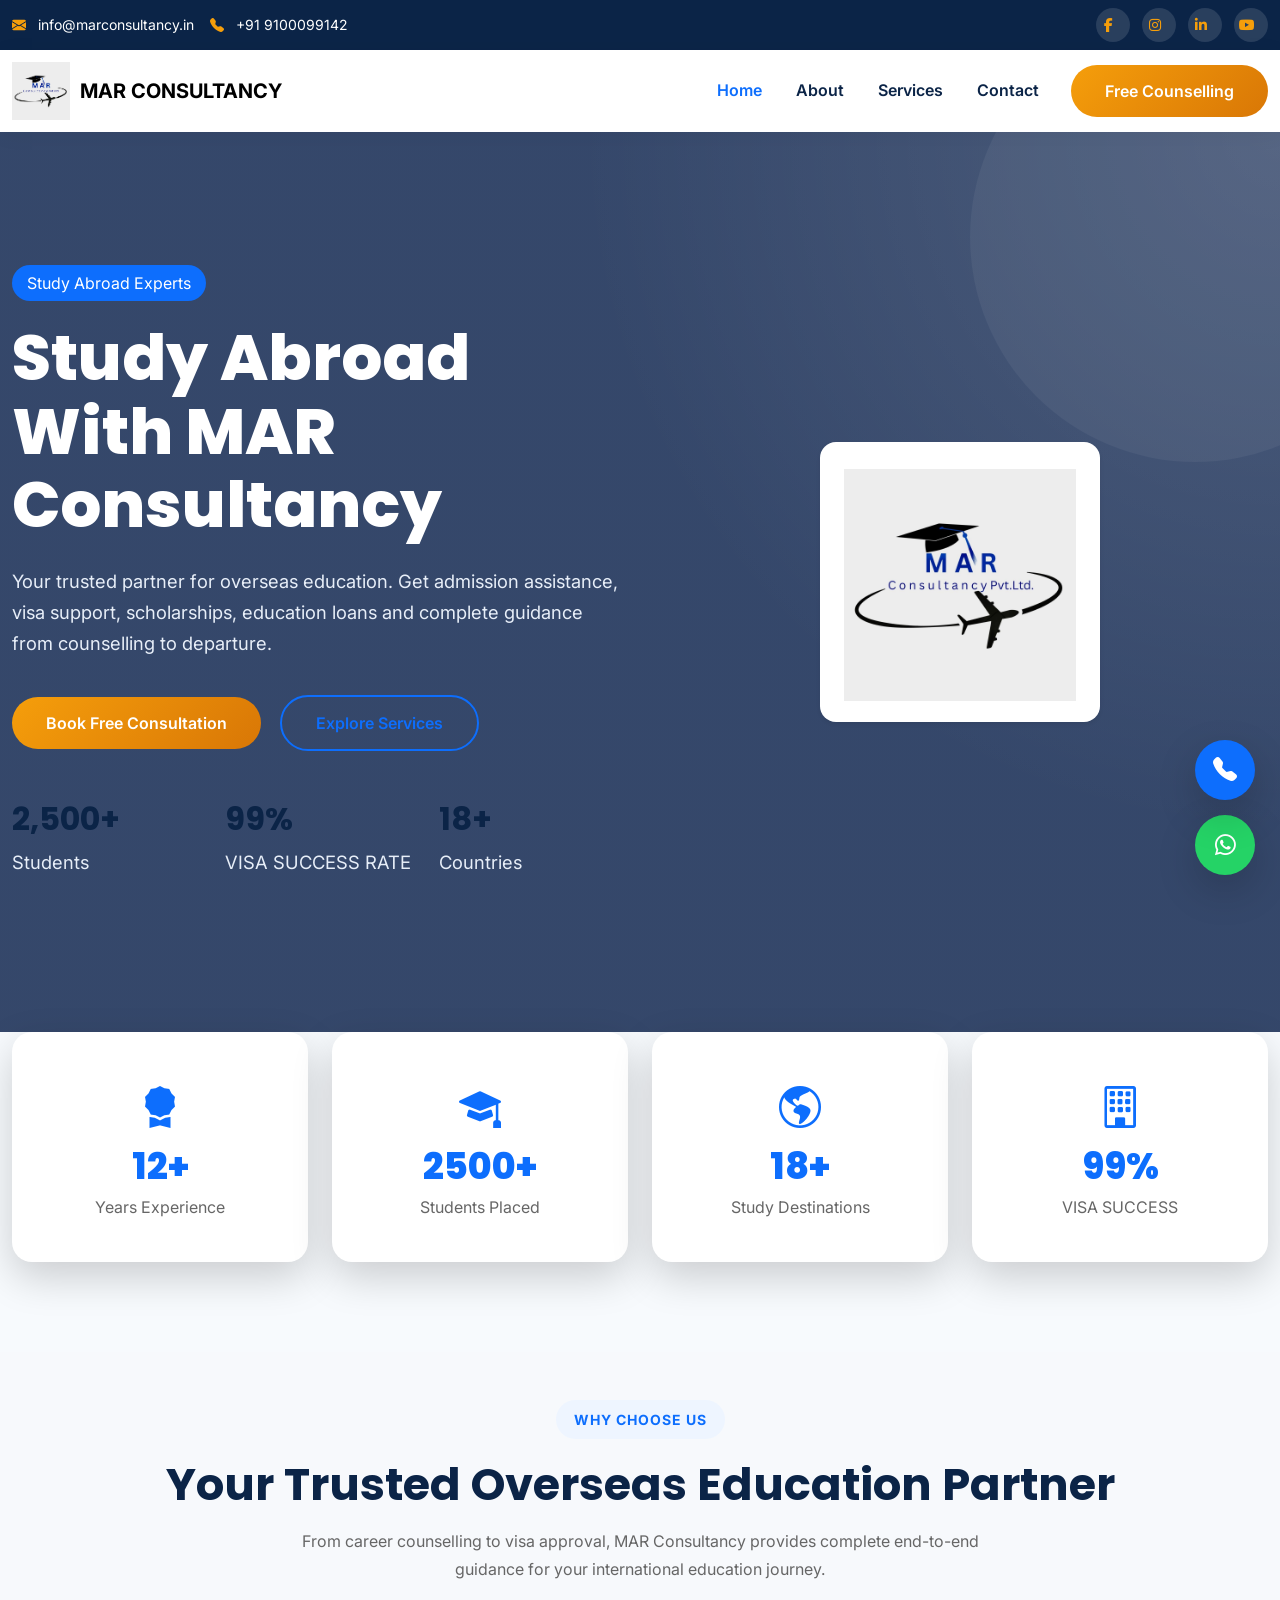
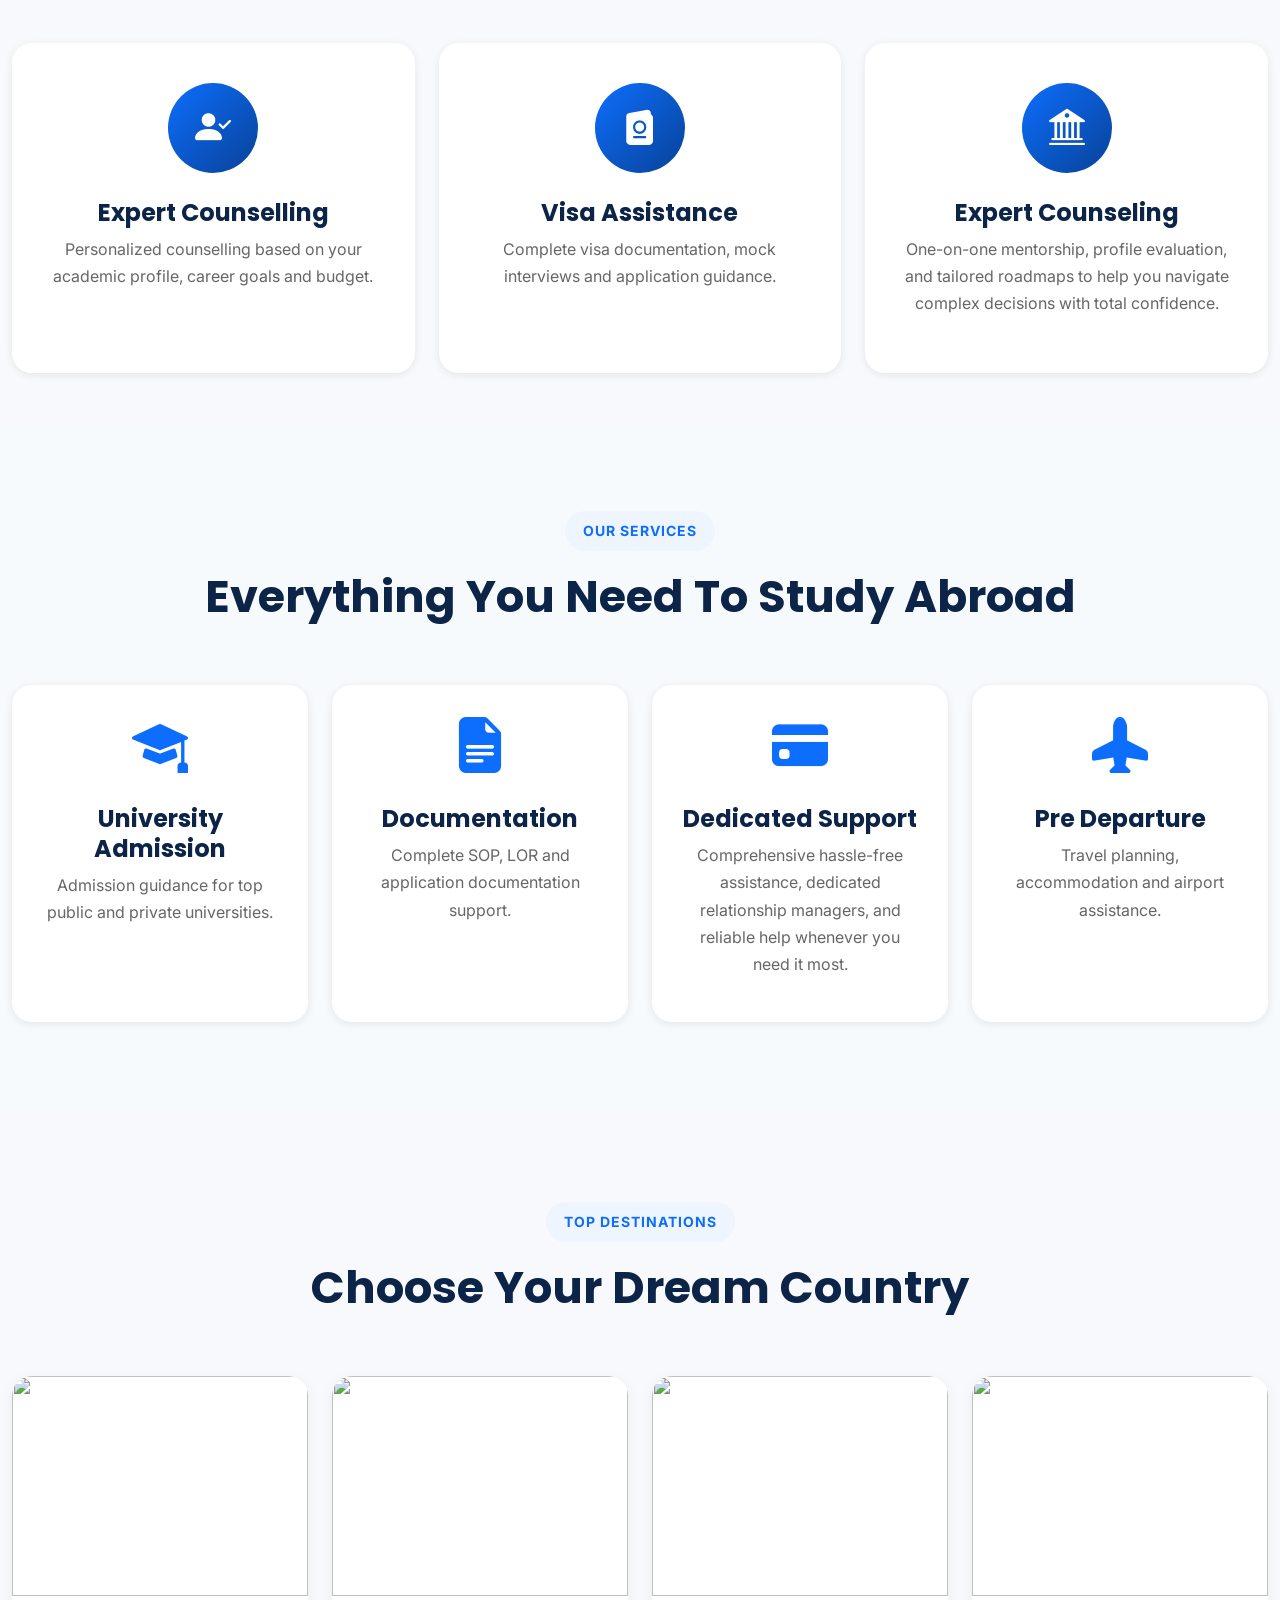
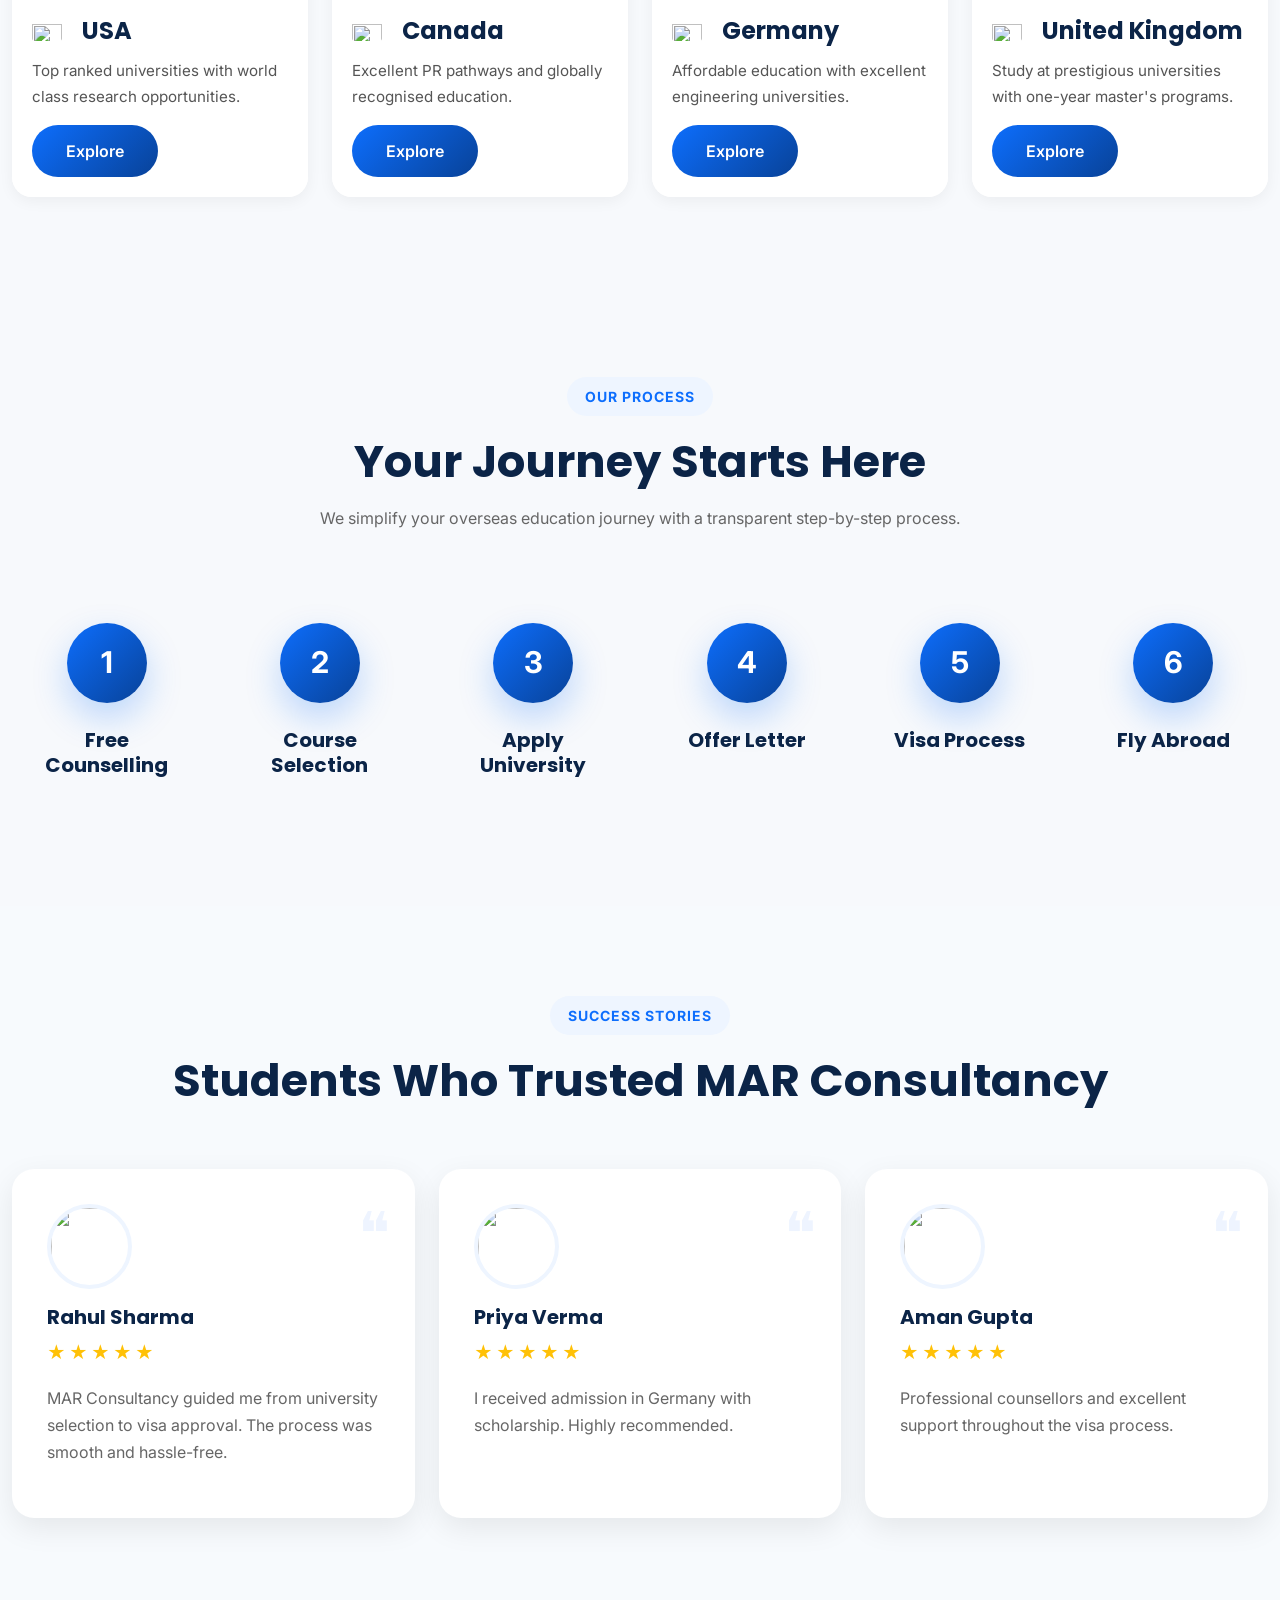
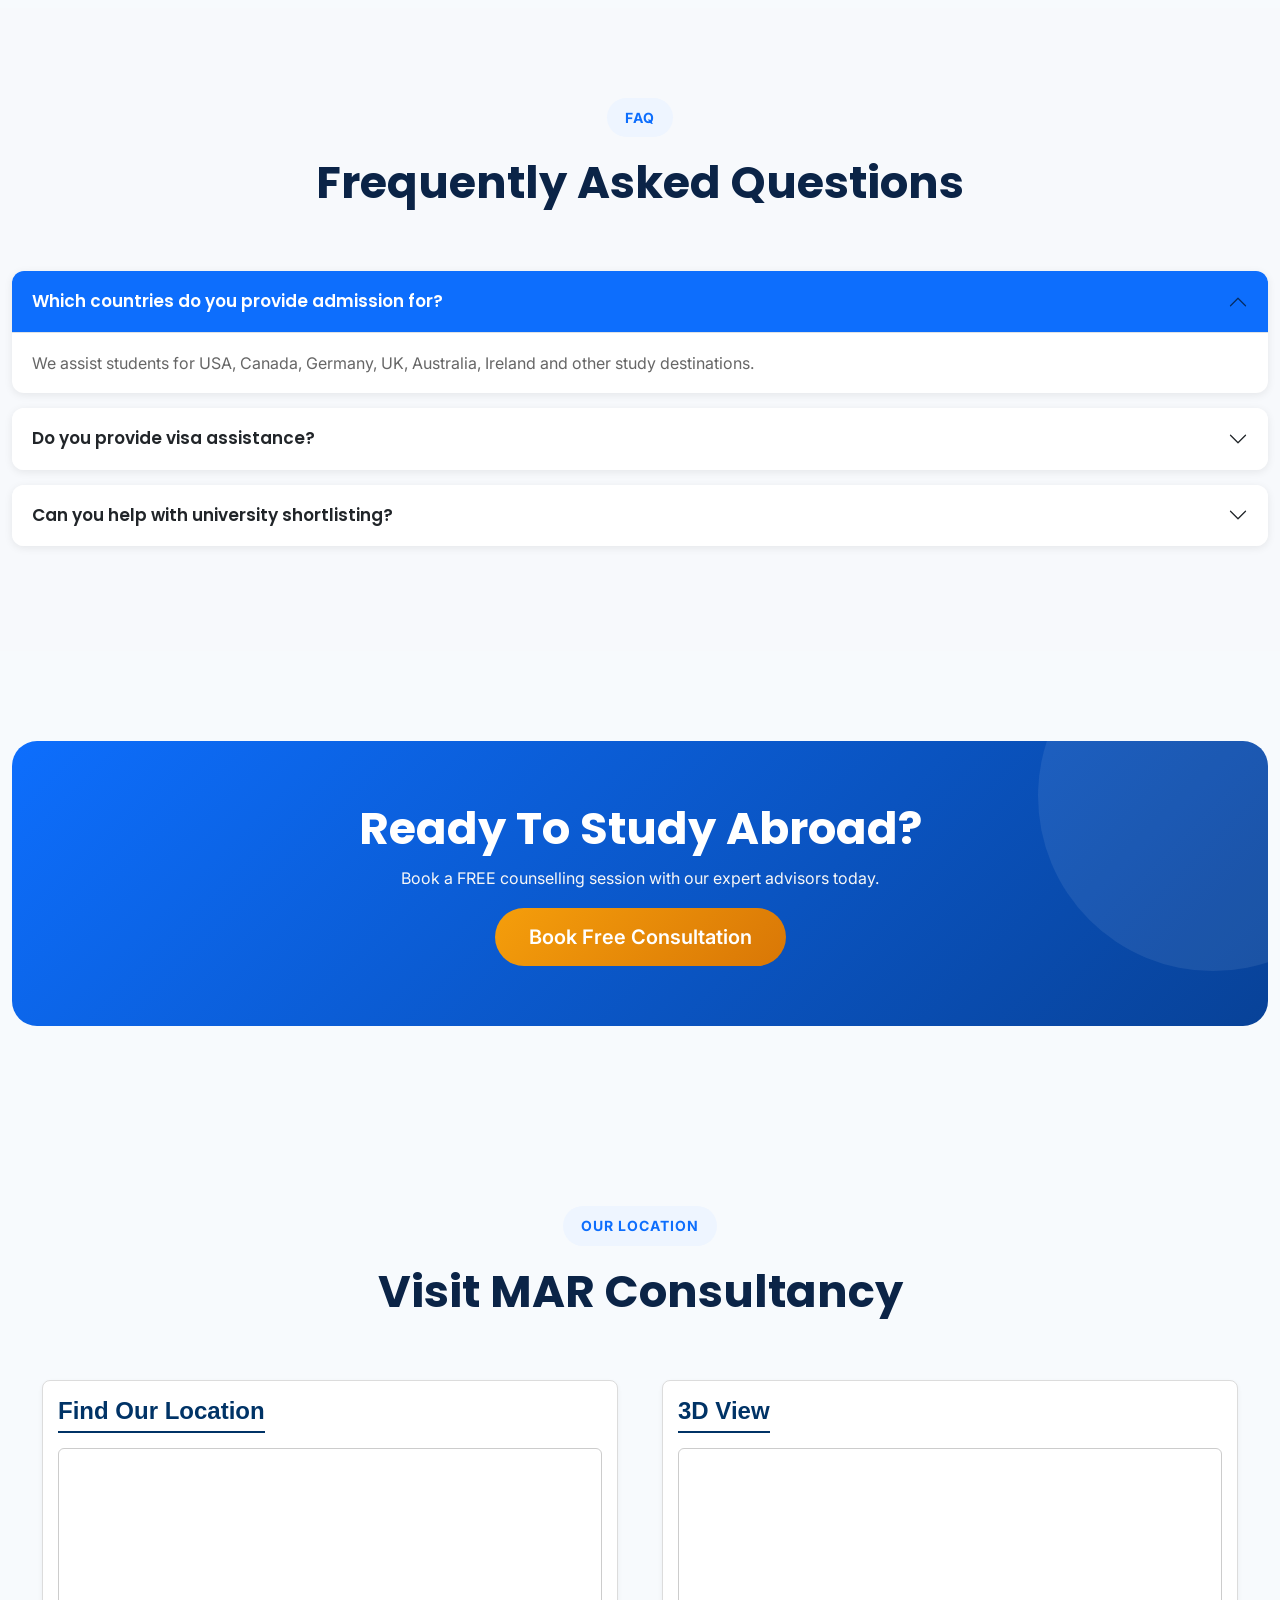
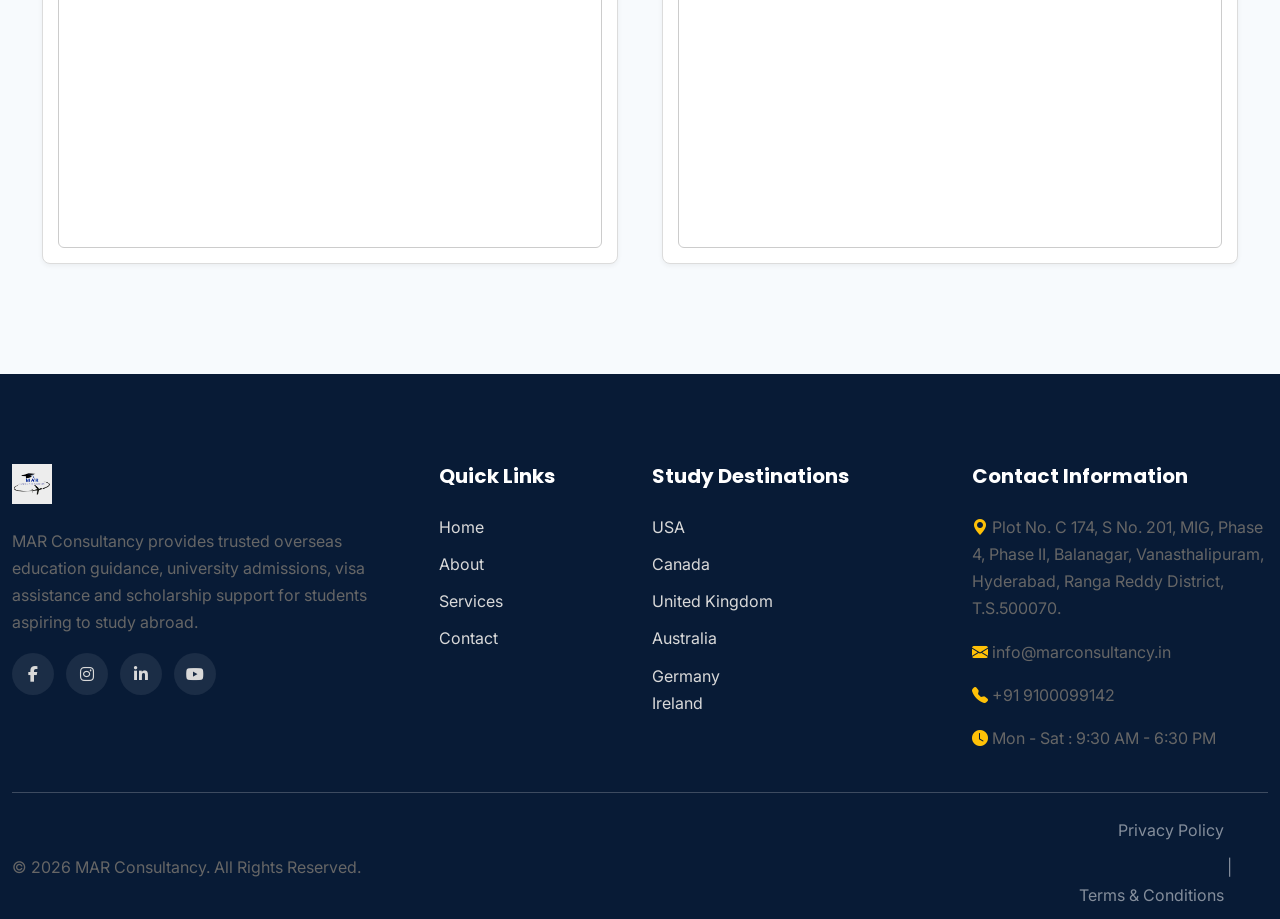
==== commit c304ec07: "Fix icon and add images" ====
--- a/MAR_Consultancy/index.html
+++ b/MAR_Consultancy/index.html
@@ -310,9 +310,50 @@
 
 <div class="col-4">
 
+<h3 class="counter" data-target="99%">0</h3>
+
+<script>
+  (function() {
+    const counter = document.querySelector('.counter[data-target="99%"]');
+    if (!counter) return;
+
+    const targetAttr = counter.getAttribute('data-target');
+    // Extracts just the number 99
+    const target = parseInt(targetAttr.replace(/[^0-9]/g, ''), 10); 
+    let current = 0;
+    
+    // Total animation duration in ms (1.5 seconds)
+    const duration = 1500; 
+    // Frame rate interval (approx 60 fps)
+    const interval = 16; 
+    const steps = duration / interval;
+    const increment = target / steps;
+
+    const timer = setInterval(() => {
+      current += increment;
+      if (current >= target) {
+        counter.innerText = target + '%';
+        clearInterval(timer);
+      } else {
+        counter.innerText = Math.floor(current) + '%';
+      }
+    }, interval);
+  })();
+</script>
+
+<p>
+
+VISA SUCCESS RATE
+
+</p>
+
+</div>
+
+<div class="col-4">
+
 <h3 class="counter"
 
-data-target="150">
+data-target="18">
 
 0
 
@@ -320,24 +361,6 @@
 
 <p>
 
-Universities
-
-</p>
-
-</div>
-
-<div class="col-4">
-
-<h3 class="counter"
-
-data-target="18">
-
-0
-
-</h3>
-
-<p>
-
 Countries
 
 </p>
@@ -348,20 +371,29 @@
 
 </div>
 
-<div
-
-class="col-lg-6"
-
-data-aos="fade-left">
-
-<img
-
-src="assets/images/gallery/images.jpg"
-
-class="img-fluid"
-
-alt="Study Abroad">
-
+<div class="col-lg-6 d-flex align-items-center justify-content-center" data-aos="fade-left">
+  <!-- Container with inline styling for the size, drop-shadow, and float animation -->
+  <div class="p-4 bg-white rounded-4" 
+       style="max-width: 280px; 
+              box-shadow: 0 .125rem .25rem rgba(0,0,0,.075); 
+              border-radius: 1rem;
+              animation: float-logo 4s ease-in-out infinite;">
+    
+    <img
+      src="assets/images/gallery/662741555_18075929009274481_1344322168086941455_n.jpg"
+      class="img-fluid"
+      alt="MAR Consultancy Logo"
+    >
+  </div>
+
+  <!-- Small inline style tag block just to declare the keyframe animation behavior -->
+  <style>
+    @keyframes float-logo {
+      0% { transform: translateY(0px); }
+      50% { transform: translateY(-10px); }
+      100% { transform: translateY(0px); }
+    }
+  </style>
 </div>
 
 </div>
@@ -438,11 +470,11 @@
 
 <i class="bi bi-building"></i>
 
-<h2>150+</h2>
-
-<p>
-
-University Partners
+<h2>99%</h2>
+
+<p>
+
+VISA SUCCESS
 
 </p>
 
@@ -725,7 +757,7 @@
 
 </p>
 
-<a href="countries.html"
+<a href="contact.html"
 
 class="btn btn-primary">
 
@@ -763,7 +795,7 @@
 
 </p>
 
-<a href="countries.html"
+<a href="contact.html"
 
 class="btn btn-primary">
 
@@ -801,7 +833,7 @@
 
 </p>
 
-<a href="countries.html"
+<a href="contact.html"
 
 class="btn btn-primary">
 
@@ -839,7 +871,7 @@
 
 </p>
 
-<a href="countries.html"
+<a href="contact.html"
 
 class="btn btn-primary">
 
@@ -869,40 +901,7 @@
 SCHOLARSHIP CTA
 ======================================================= -->
 
-<section>
-
-<div class="container">
-
-<div class="cta text-center">
-
-<h2>
-
-Get Scholarship Assistance
-
-</h2>
-
-<p>
-
-Our counsellors help students identify and apply for merit-based,
-country-specific and university scholarships.
-
-</p>
-
-<a
-
-href="scholarships.html"
-
-class="btn btn-warning mt-3">
-
-Explore Scholarships
-
-</a>
-
-</div>
-
-</div>
-
-</section>
+
 <!-- ======================================================
 ADMISSION PROCESS
 ======================================================= -->
@@ -1276,7 +1275,7 @@
 
 data-bs-target="#faq3">
 
-Can you help with scholarships?
+Can you help with university shortlisting?
 
 </button>
 
@@ -1290,10 +1289,7 @@
 
 <div class="accordion-body">
 
-Yes. We help students identify
-university-specific and merit-based
-scholarships.
-
+Yes. We help students choose there dream university based on their profile, budget and career goals.
 </div>
 
 </div>
@@ -1310,201 +1306,11 @@
 LATEST BLOGS
 ======================================================= -->
 
-<section>
-
-<div class="container">
-
-<div class="section-title">
-
-<span>
-
-BLOGS
-
-</span>
-
-<h2>
-
-Latest News & Articles
-
-</h2>
-
-</div>
-
-<div class="row g-4">
-
-<div class="col-lg-4">
-
-<div class="blog-card">
-
-<img src="assets/images/blog/blog1.jpg">
-
-<div class="blog-content">
-
-<h5>
-
-Top 10 Universities in Germany
-
-</h5>
-
-<p>
-
-Explore the best public universities
-for international students.
-
-</p>
-
-<a href="blog-details.html"
-
-class="btn btn-primary">
-
-Read More
-
-</a>
-
-</div>
-
-</div>
-
-</div>
-
-<div class="col-lg-4">
-
-<div class="blog-card">
-
-<img src="assets/images/blog/blog2.jpg">
-
-<div class="blog-content">
-
-<h5>
-
-Study in Canada Guide
-
-</h5>
-
-<p>
-
-Everything you should know before applying.
-
-</p>
-
-<a href="blog-details.html"
-
-class="btn btn-primary">
-
-Read More
-
-</a>
-
-</div>
-
-</div>
-
-</div>
-
-<div class="col-lg-4">
-
-<div class="blog-card">
-
-<img src="assets/images/blog/blog3.jpg">
-
-<div class="blog-content">
-
-<h5>
-
-Student Visa Checklist
-
-</h5>
-
-<p>
-
-Documents required for successful
-visa approval.
-
-</p>
-
-<a href="blog-details.html"
-
-class="btn btn-primary">
-
-Read More
-
-</a>
-
-</div>
-
-</div>
-
-</div>
-
-</div>
-
-</div>
-
-</section>
+
 <!-- ======================================================
 NEWSLETTER
 ======================================================= -->
 
-<section class="bg-section">
-
-    <div class="container">
-
-        <div class="newsletter">
-
-            <div class="row align-items-center">
-
-                <div class="col-lg-6">
-
-                    <h2>
-
-                        Subscribe To Our Newsletter
-
-                    </h2>
-
-                    <p>
-
-                        Stay updated with scholarships, admissions,
-                        visa updates and overseas education news.
-
-                    </p>
-
-                </div>
-
-                <div class="col-lg-6">
-
-                    <form class="row g-2">
-
-                        <div class="col-md-8">
-
-                            <input
-                                type="email"
-                                class="form-control"
-                                placeholder="Enter your email">
-
-                        </div>
-
-                        <div class="col-md-4">
-
-                            <button
-                                class="btn btn-warning w-100">
-
-                                Subscribe
-
-                            </button>
-
-                        </div>
-
-                    </form>
-
-                </div>
-
-            </div>
-
-        </div>
-
-    </div>
-
-</section>
 
 <!-- ======================================================
 CONTACT CTA
@@ -1569,16 +1375,42 @@
 
 </div>
 
-<div class="ratio ratio-21x9 rounded-4 overflow-hidden shadow-lg">
-
-<iframe
-src="https://www.google.com/maps/embed?pb=!1m18!1m12!1m3!1d3549.400554060765!2d78.03956191088399!3d27.175144776393612!2m3!1f0!2f0!3f0!3m2!1i1024!2i768!4f13.1!3m3!1m2!1s0x39747121d702ff6d%3A0xdd2ae4803f767dde!2sTaj%20Mahal!5e0!3m2!1sen!2sin!4v1782998696049!5m2!1sen!2sin"
-style="border:0;"
-allowfullscreen
-loading="lazy"
-referrerpolicy="strict-origin-when-cross-origin">
-
-</iframe>
+
+           <div class="row" style="display: flex; flex-wrap: wrap; gap: 20px; justify-content: center; margin: 20px 0;">
+
+    <div class="col-md-6" style="flex: 1; min-width: 300px; max-width: 600px;">
+        <div class="map-card" style="border: 1px solid #dcdcdc; border-radius: 8px; padding: 15px; background: #fff; box-shadow: 0 2px 5px rgba(0,0,0,0.05); height: 100%;">
+            <h4 style="font-family: sans-serif; color: #003366; font-weight: bold; margin-bottom: 15px; border-bottom: 2px solid #003366; display: inline-block; padding-bottom: 5px;">
+                Find Our Location
+            </h4>
+            <div style="width: 100%; height: 400px; border-radius: 6px; overflow: hidden; border: 1px solid #ccc;">
+                <iframe
+                    src="https://www.google.com/maps/embed?pb=!1m18!1m12!1m3!1d15234.445224352345!2d78.572479305474!3d17.3342933448444!2m3!1f0!2f0!3f0!3m2!1i1024!2i768!4f13.1!3m3!1m2!1s0x3bcb99195ec959db%3A0x2a414fd6a47ff2fa!2sSMFG%20India%20Credit%20Co.%20Ltd.%20-%20Vanasthalipuram%20(Urban%20Branch)!5e0!3m2!1sen!2sin!4v1783071043626!5m2!1sen!2sin"
+                    loading="lazy"
+                    allowfullscreen
+                    referrerpolicy="strict-origin-when-cross-origin"
+                    style="width: 100%; height: 100%; border: 0;">
+                </iframe>
+            </div>
+        </div>
+    </div>
+
+    <div class="col-md-6" style="flex: 1; min-width: 300px; max-width: 600px;">
+        <div class="map-card" style="border: 1px solid #dcdcdc; border-radius: 8px; padding: 15px; background: #fff; box-shadow: 0 2px 5px rgba(0,0,0,0.05); height: 100%;">
+            <h4 style="font-family: sans-serif; color: #003366; font-weight: bold; margin-bottom: 15px; border-bottom: 2px solid #003366; display: inline-block; padding-bottom: 5px;">
+                3D View
+            </h4>
+            <div style="width: 100%; height: 400px; border-radius: 6px; overflow: hidden; border: 1px solid #ccc;">
+                <iframe
+                    src="https://www.google.com/maps/embed?pb=!4v1783070986736!6m8!1m7!1sQMK2_5g5Eczudvggxxpjug!2m2!1d17.33388603691268!2d78.56952784066539!3f72.98885641536268!4f1.3514394974328212!5f0.7820865974627469"
+                    loading="lazy"
+                    allowfullscreen
+                    referrerpolicy="strict-origin-when-cross-origin"
+                    style="width: 100%; height: 100%; border: 0;">
+                </iframe>
+            </div>
+        </div>
+    </div>
 
 </div>
 
@@ -1590,37 +1422,55 @@
 FOOTER
 ======================================================= -->
 
+
 <footer class="footer">
 
 <div class="container">
 
-<div class="row">
+<div class="row gy-4">
 
 <div class="col-lg-4">
 
-<h4>
-
-MAR Consultancy
-
-</h4>
-
-<p>
-
-Helping students achieve their dreams of
-studying abroad through trusted counselling,
-admission guidance and visa assistance.
-
-</p>
-
-<div class="footer-social mt-4">
-
-<a href="https://www.facebook.com/share/17t4ARbkdk/?mibextid=wwXIfr"><i class="fab fa-facebook-f"></i></a>
-
-<a href="https://www.instagram.com/mar__consultancy01?igsh=bXQ0bjIwZXdkcGV0"><i class="fab fa-instagram"></i></a>
-
-<a href="#"><i class="fab fa-linkedin-in"></i></a>
-
-<a href="#"><i class="fab fa-youtube"></i></a>
+<img 
+  src="assets/images/gallery/662741555_18075929009274481_1344322168086941455_n.jpg" 
+  alt="MAR Consultancy Logo" 
+  style="height: 40px; width: auto; display: inline-block; vertical-align: middle;"
+>
+
+<p class="mt-4">
+
+MAR Consultancy provides trusted overseas
+education guidance, university admissions,
+visa assistance and scholarship support for
+students aspiring to study abroad.
+
+</p>
+
+<div class="footer-social">
+
+<a href="https://www.facebook.com/share/17t4ARbkdk/?mibextid=wwXIfr">
+
+<i class="fab fa-facebook-f"></i>
+
+</a>
+
+<a href="https://www.instagram.com/mar__consultancy01?igsh=bXQ0bjIwZXdkcGV0">
+
+<i class="fab fa-instagram"></i>
+
+</a>
+
+<a href="#">
+
+<i class="fab fa-linkedin-in"></i>
+
+</a>
+
+<a href="#">
+
+<i class="fab fa-youtube"></i>
+
+</a>
 
 </div>
 
@@ -1634,15 +1484,19 @@
 
 </h5>
 
-<a href="about.html">About</a>
-
-<a href="services.html">Services</a>
-
-<a href="countries.html">Countries</a>
-
-<a href="university.html">Universities</a>
-
-<a href="contact.html">Contact</a>
+<ul class="list-unstyled">
+
+<li><a href="index.html">Home</a></li>
+
+<li><a href="about.html">About</a></li>
+
+<li><a href="services.html">Services</a></li>
+
+
+
+<li><a href="contact.html">Contact</a></li>
+
+</ul>
 
 </div>
 
@@ -1654,15 +1508,21 @@
 
 </h5>
 
-<a href="#">USA</a>
-
-<a href="#">Canada</a>
-
-<a href="#">Germany</a>
-
-<a href="#">United Kingdom</a>
-
-<a href="#">Australia</a>
+<ul class="list-unstyled">
+
+<li><a href="#">USA</a></li>
+
+<li><a href="#">Canada</a></li>
+
+<li><a href="#">United Kingdom</a></li>
+
+<li><a href="#">Australia</a></li>
+
+<li>Germany</li>
+
+<li>Ireland</li>
+
+</ul>
 
 </div>
 
@@ -1670,21 +1530,23 @@
 
 <h5>
 
-Contact Info
+Contact Information
 
 </h5>
 
 <p>
 
-<i class="bi bi-geo-alt-fill"></i>
-
-Your Office Address
-
-</p>
-
-<p>
-
-<i class="bi bi-envelope-fill"></i>
+<i class="bi bi-geo-alt-fill text-warning"></i>
+
+Plot No. C 174, S No. 201, MIG, Phase 4, Phase II,
+Balanagar, Vanasthalipuram, Hyderabad,
+Ranga Reddy District, T.S.500070.
+
+</p>
+
+<p>
+
+<i class="bi bi-envelope-fill text-warning"></i>
 
 info@marconsultancy.in
 
@@ -1692,9 +1554,17 @@
 
 <p>
 
-<i class="bi bi-telephone-fill"></i>
-
-+91 XXXXXXXXXX
+<i class="bi bi-telephone-fill text-warning"></i>
+
++91 9100099142
+
+</p>
+
+<p>
+
+<i class="bi bi-clock-fill text-warning"></i>
+
+Mon - Sat : 9:30 AM - 6:30 PM
 
 </p>
 
@@ -1704,16 +1574,19 @@
 
 <hr class="my-4">
 
-<div class="footer-bottom">
-
-<p>
-
-© 2026 MAR Consultancy. All Rights Reserved.
-
-</p>
-
-</div>
-
+<div class="row align-items-center gy-2">
+  <div class="col-md-6 text-center text-md-start">
+    <p class="mb-0">
+      &copy; <span id="year"></span> MAR Consultancy. All Rights Reserved.
+    </p>
+  </div>
+  <!-- Added significant right padding (pe-md-5) to push the text away from the floating buttons -->
+  <div class="col-md-6 text-center text-md-end pe-md-5">
+    <a href="privacy-policy.html" class="text-decoration-none text-white-50 mx-2">Privacy Policy</a>
+    <span class="text-white-50">|</span>
+    <a href="terms.html" class="text-decoration-none text-white-50 mx-2">Terms & Conditions</a>
+  </div>
+</div>
 </div>
 
 </footer>
@@ -1724,7 +1597,7 @@
 
 <a
 
-href="https://wa.me/917463912806"
+href="https://wa.me/919100099142"
 
 class="whatsapp-btn"
 
@@ -1736,7 +1609,7 @@
 
 <a
 
-href="tel:+917463912806"
+href="tel:+919100099142"
 
 class="call-btn">
 
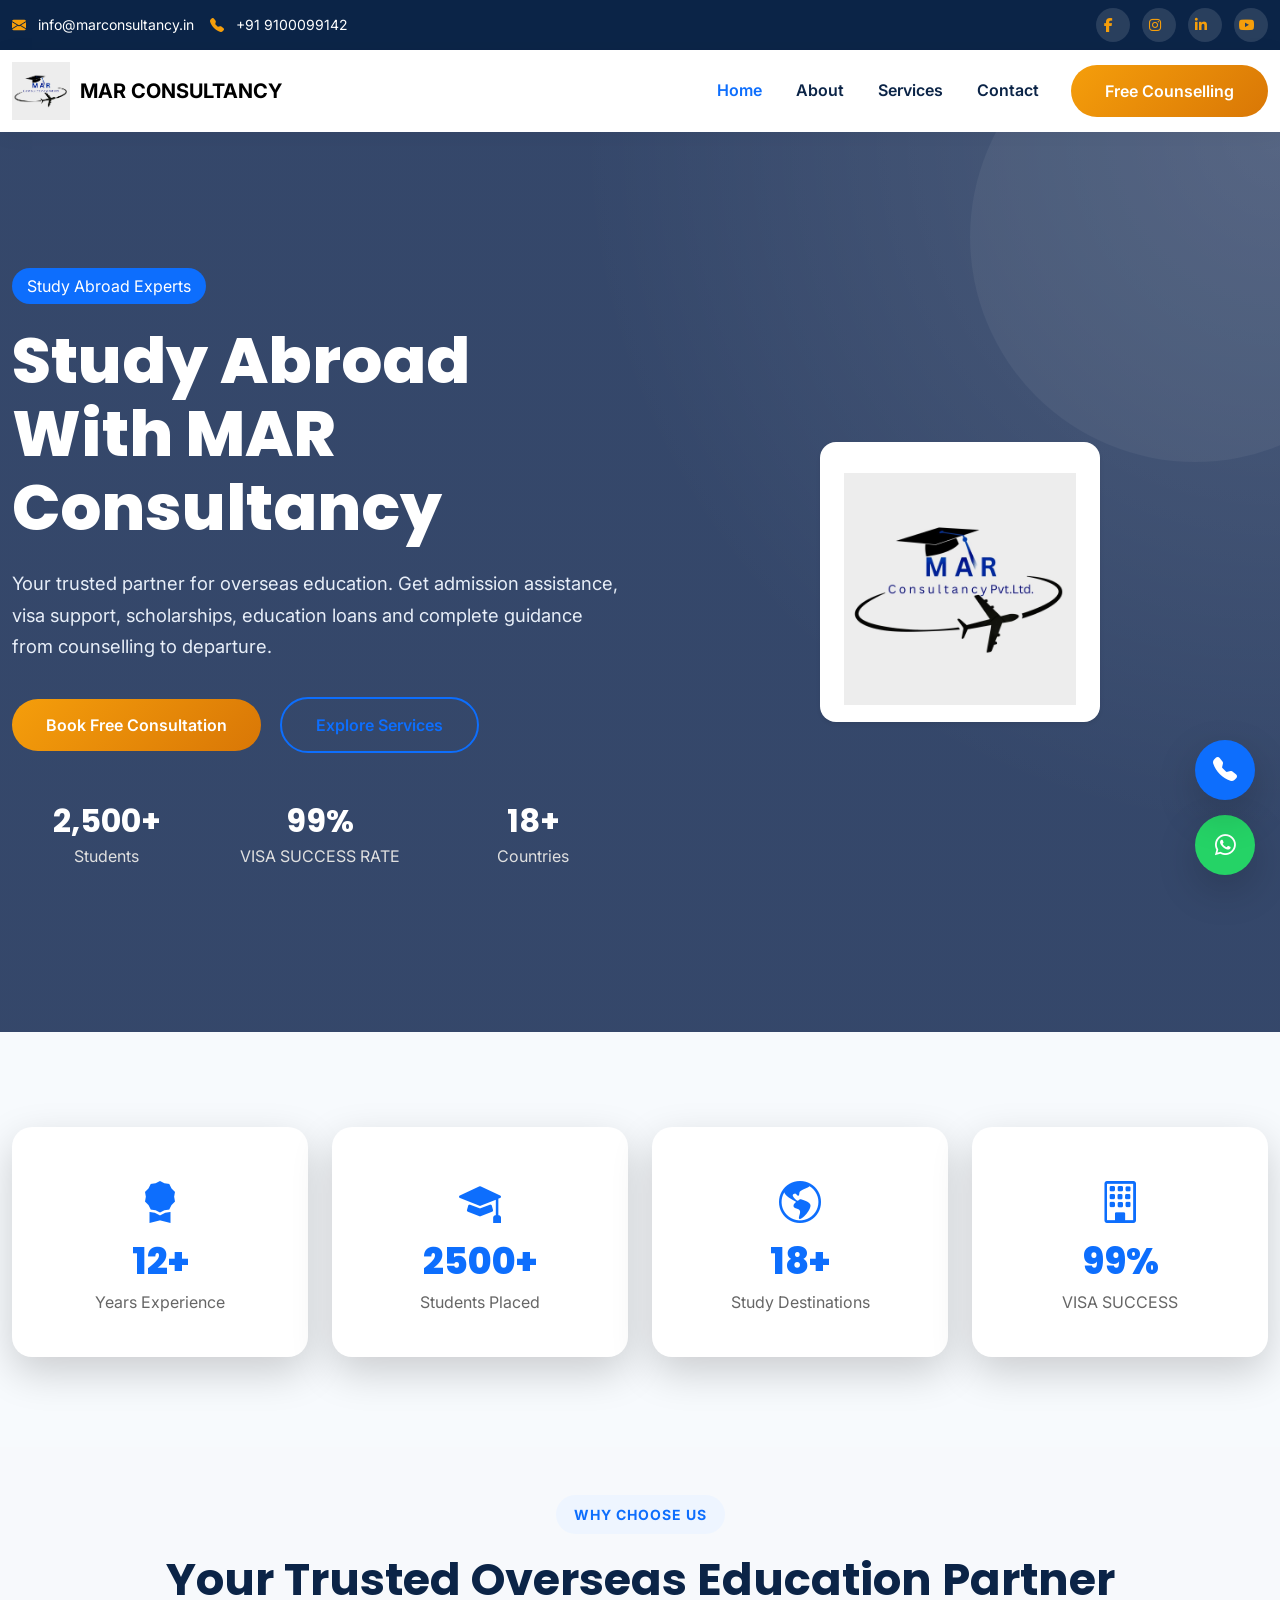
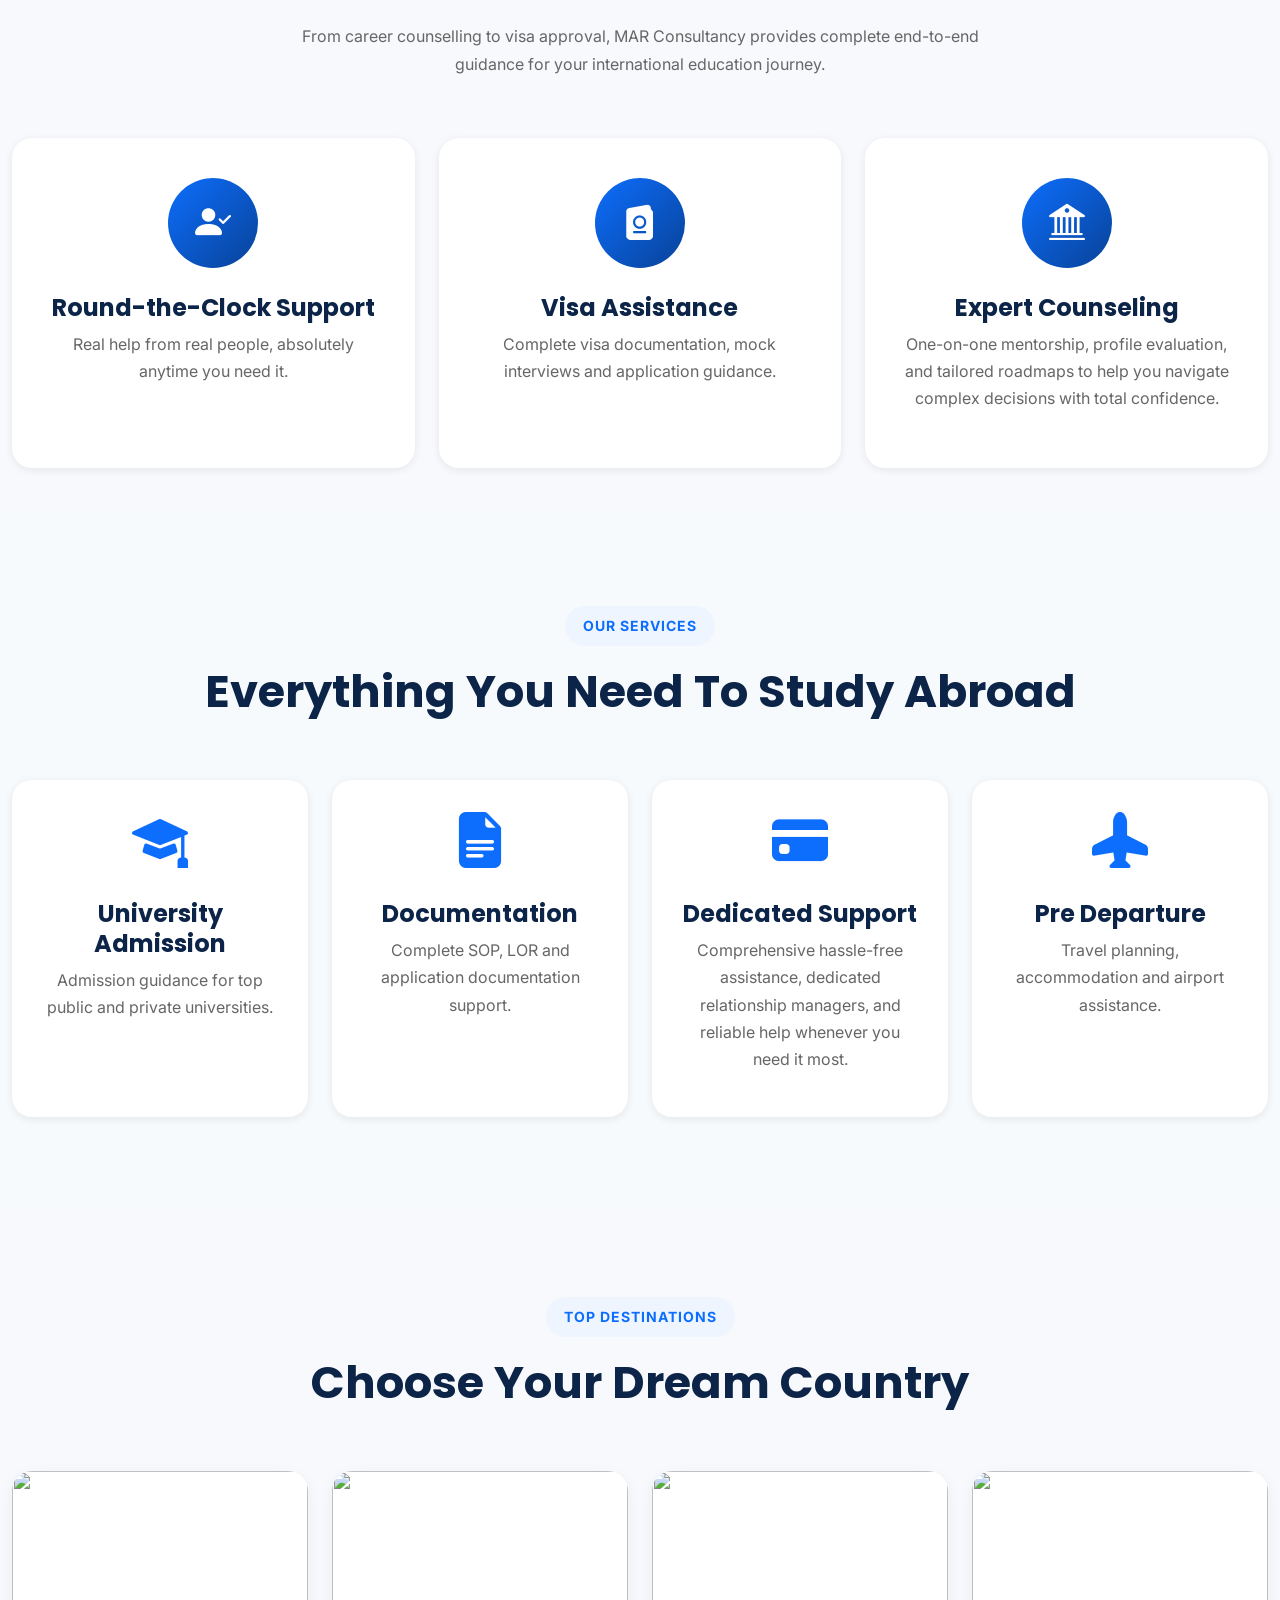
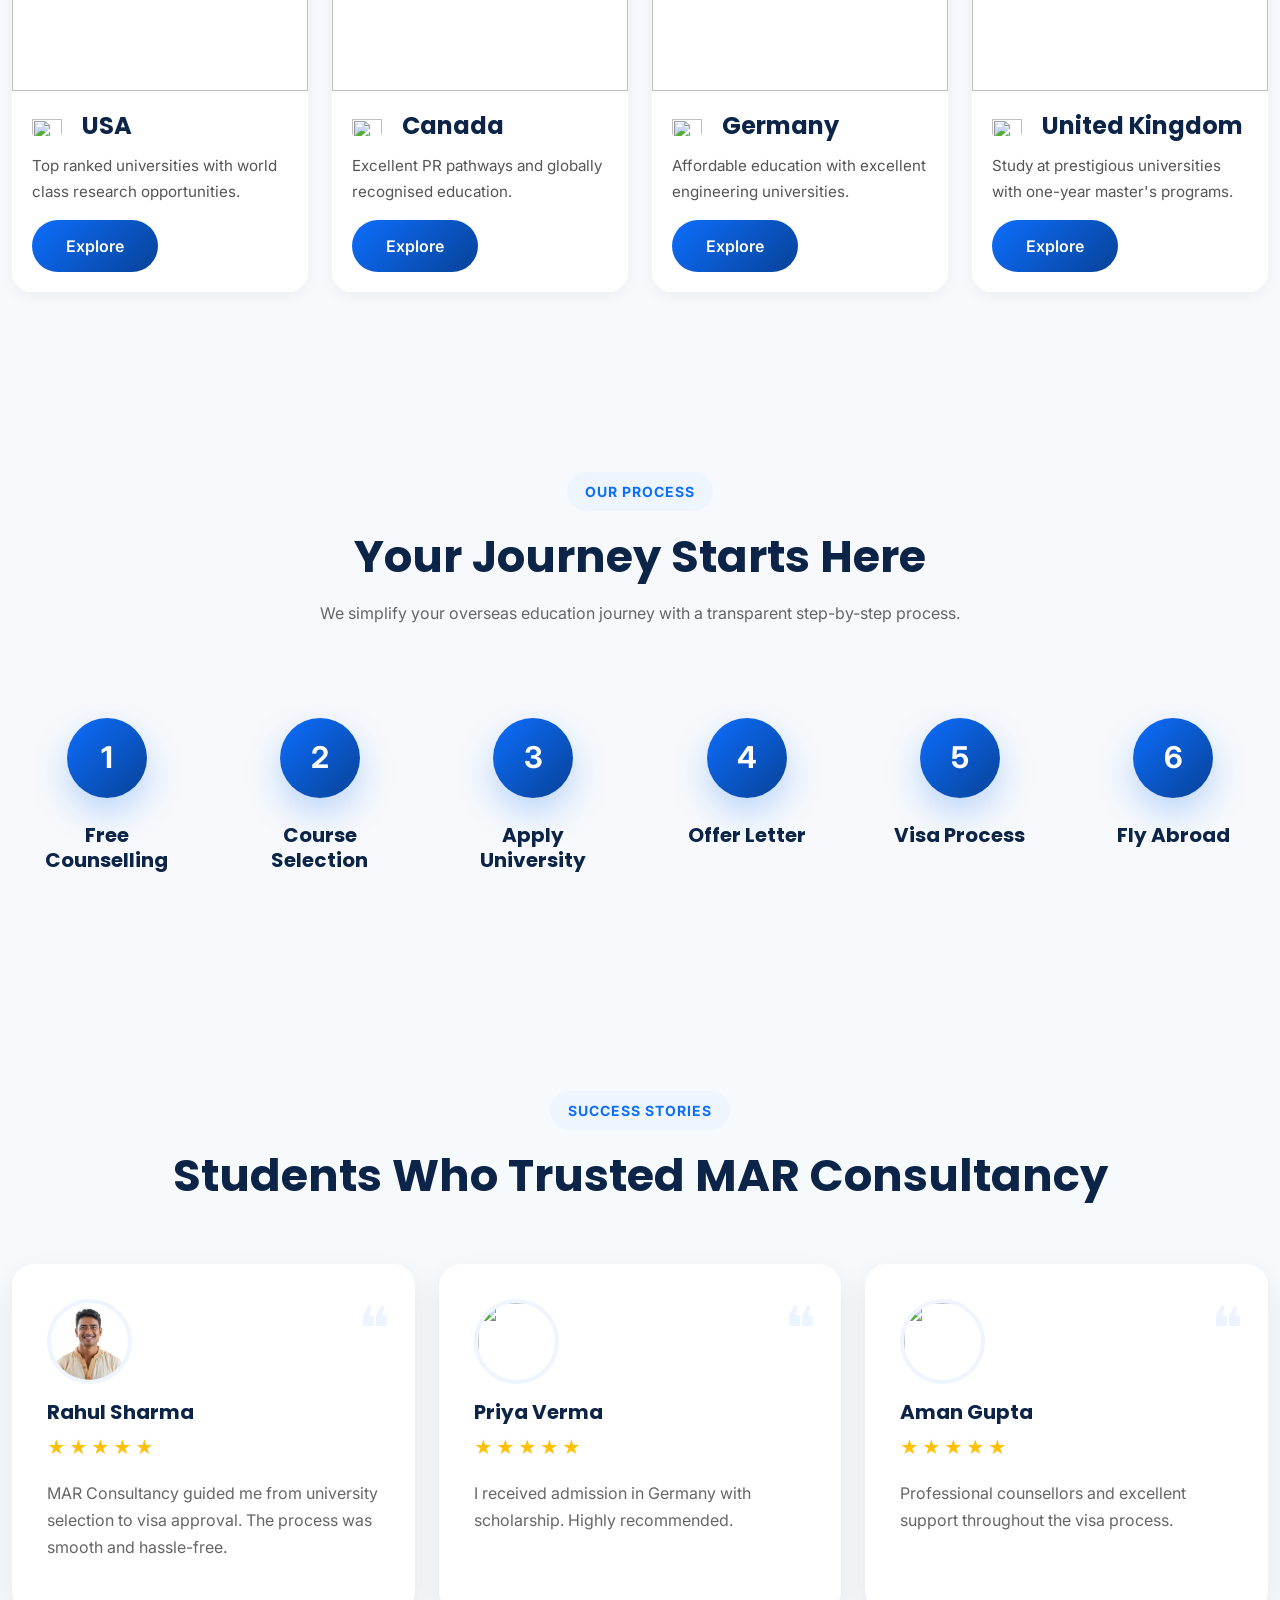
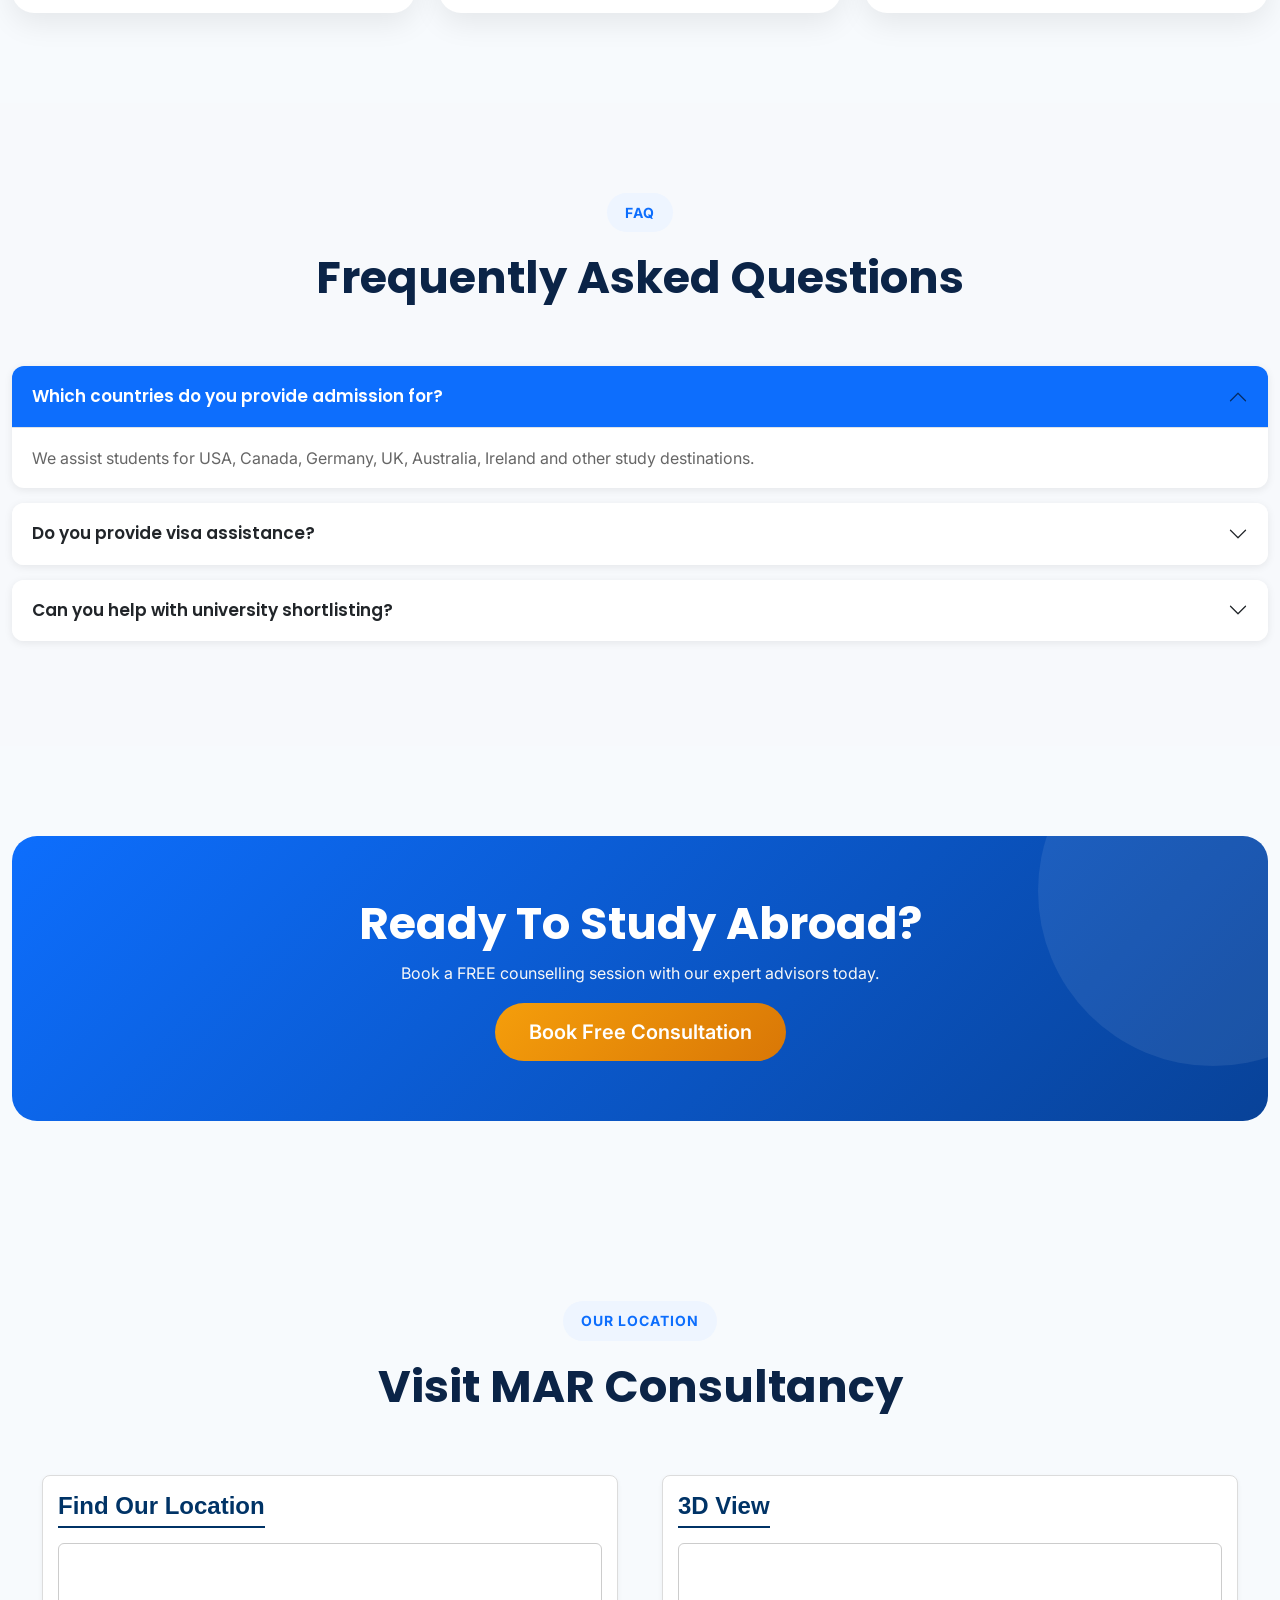
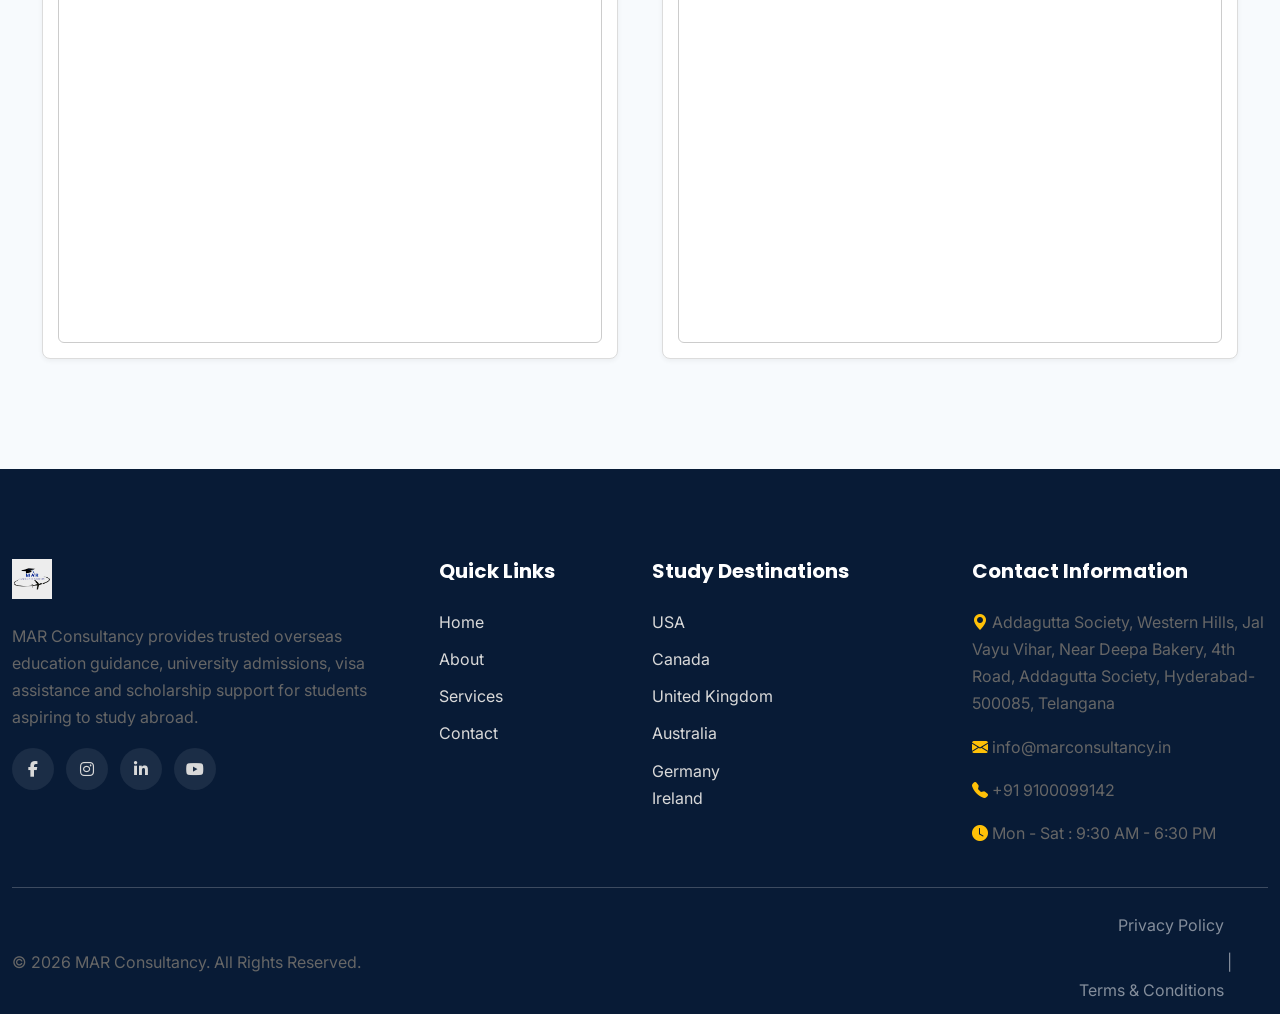
==== commit 3f2e1379: "minor changes" ====
--- a/MAR_Consultancy/index.html
+++ b/MAR_Consultancy/index.html
@@ -280,7 +280,7 @@
 
 href="services.html"
 
-class="btn btn-outline-primary">
+class="btn btn-outline-primary ">
 
 Explore Services
 
@@ -288,91 +288,67 @@
 
 </div>
 
-<div class="row mt-5">
-
-<div class="col-4">
-
-<h3 class="counter"
-
-data-target="2500">
-
-0
-
-</h3>
-
-<p>
-
-Students
-
-</p>
-
-</div>
-
-<div class="col-4">
-
-<h3 class="counter" data-target="99%">0</h3>
-
-<script>
-  (function() {
-    const counter = document.querySelector('.counter[data-target="99%"]');
-    if (!counter) return;
-
-    const targetAttr = counter.getAttribute('data-target');
-    // Extracts just the number 99
-    const target = parseInt(targetAttr.replace(/[^0-9]/g, ''), 10); 
-    let current = 0;
-    
-    // Total animation duration in ms (1.5 seconds)
-    const duration = 1500; 
-    // Frame rate interval (approx 60 fps)
-    const interval = 16; 
-    const steps = duration / interval;
-    const increment = target / steps;
-
-    const timer = setInterval(() => {
-      current += increment;
-      if (current >= target) {
-        counter.innerText = target + '%';
-        clearInterval(timer);
-      } else {
-        counter.innerText = Math.floor(current) + '%';
-      }
-    }, interval);
-  })();
-</script>
-
-<p>
-
-VISA SUCCESS RATE
-
-</p>
-
-</div>
-
-<div class="col-4">
-
-<h3 class="counter"
-
-data-target="18">
-
-0
-
-</h3>
-
-<p>
-
-Countries
-
-</p>
-
-</div>
+<div class="row mt-5" style="margin-bottom: 5px;">
+
+  <div class="col-4" style="text-align: center;">
+    <h3 class="counter" data-target="2500" style="color: #ffffff; font-weight: bold; margin-bottom: 2px;">
+      0
+    </h3>
+    <p style="color: #e0e0e0; font-size: 1rem; margin-top: 0;">
+      Students
+    </p>
+  </div>
+
+  <div class="col-4" style="text-align: center;">
+    <h3 class="counter" data-target="99%" style="color: #ffffff; font-weight: bold; margin-bottom: 2px;">
+      0
+    </h3>
+     
+    <script>
+      (function() {
+        const counter = document.querySelector('.counter[data-target="99%"]');
+        if (!counter) return;
+
+        const targetAttr = counter.getAttribute('data-target');
+        const target = parseInt(targetAttr.replace(/[^0-9]/g, ''), 10); 
+        let current = 0;
+        
+        const duration = 1500; 
+        const interval = 16; 
+        const steps = duration / interval;
+        const increment = target / steps;
+
+        const timer = setInterval(() => {
+          current += increment;
+          if (current >= target) {
+            counter.innerText = target + '%';
+            clearInterval(timer);
+          } else {
+            counter.innerText = Math.floor(current) + '%';
+          }
+        }, interval);
+      })();
+    </script>
+
+    <p style="color: #e0e0e0; font-size: 1rem; margin-top: 0; text-transform: uppercase;">
+      VISA SUCCESS RATE
+    </p>
+  </div>
+
+  <div class="col-4" style="text-align: center;">
+    <h3 class="counter" data-target="18" style="color: #ffffff; font-weight: bold; margin-bottom: 2px;">
+      0
+    </h3>
+    <p style="color: #e0e0e0; font-size: 1rem; margin-top: 0;">
+      Countries
+    </p>
+  </div>
 
 </div>
 
 </div>
 
 <div class="col-lg-6 d-flex align-items-center justify-content-center" data-aos="fade-left">
-  <!-- Container with inline styling for the size, drop-shadow, and float animation -->
   <div class="p-4 bg-white rounded-4" 
        style="max-width: 280px; 
               box-shadow: 0 .125rem .25rem rgba(0,0,0,.075); 
@@ -386,7 +362,6 @@
     >
   </div>
 
-  <!-- Small inline style tag block just to declare the keyframe animation behavior -->
   <style>
     @keyframes float-logo {
       0% { transform: translateY(0px); }
@@ -402,9 +377,7 @@
 
 </header>
 
-<!-- ================= Statistics ================= -->
-
-<section class="stats">
+<section class="stats" style="margin-top: 5px;">
 
 <div class="container">
 
@@ -523,12 +496,11 @@
 
                     </div>
 
-                    <h4>Expert Counselling</h4>
+                    <h4>Round-the-Clock Support</h4>
 
                     <p>
 
-                        Personalized counselling based on your academic
-                        profile, career goals and budget.
+                       Real help from real people, absolutely anytime you need it.
 
                     </p>
 
@@ -1083,7 +1055,7 @@
 
 <div class="testimonial">
 
-<img src="assets/images/testimonials/student1.jpg">
+<img src="assets/images/gallery/vecteezy_attractive-happy-north-indian-young-man-in-traditional-dress_49329467.png">
 
 <h5 class="mt-3">
 
@@ -1112,7 +1084,7 @@
 
 <div class="testimonial">
 
-<img src="assets/images/testimonials/student2.jpg">
+<img src="assets/images/gallery/portrait-smiling-indian-person-posing-front-camera.jpg">
 
 <h5 class="mt-3">
 
@@ -1141,7 +1113,7 @@
 
 <div class="testimonial">
 
-<img src="assets/images/testimonials/student3.jpg">
+<img src="assets/images/gallery/himanshu-dewangan-k9tUQNeOfx0-unsplash.jpg">
 
 <h5 class="mt-3">
 
@@ -1384,9 +1356,7 @@
                 Find Our Location
             </h4>
             <div style="width: 100%; height: 400px; border-radius: 6px; overflow: hidden; border: 1px solid #ccc;">
-                <iframe
-                    src="https://www.google.com/maps/embed?pb=!1m18!1m12!1m3!1d15234.445224352345!2d78.572479305474!3d17.3342933448444!2m3!1f0!2f0!3f0!3m2!1i1024!2i768!4f13.1!3m3!1m2!1s0x3bcb99195ec959db%3A0x2a414fd6a47ff2fa!2sSMFG%20India%20Credit%20Co.%20Ltd.%20-%20Vanasthalipuram%20(Urban%20Branch)!5e0!3m2!1sen!2sin!4v1783071043626!5m2!1sen!2sin"
-                    loading="lazy"
+                <iframe src="https://www.google.com/maps/embed?pb=!1m17!1m12!1m3!1d3805.1928181992816!2d78.39523!3d17.4983067!2m3!1f0!2f0!3f0!3m2!1i1024!2i768!4f13.1!3m2!1m1!2zMTfCsDI5JzUzLjkiTiA3OMKwMjMnNDIuOCJF!5e0!3m2!1sen!2sin!4v1783143400368!5m2!1sen!2sin" width="600" height="450" style="border:0;" allowfullscreen="" loading="lazy"
                     allowfullscreen
                     referrerpolicy="strict-origin-when-cross-origin"
                     style="width: 100%; height: 100%; border: 0;">
@@ -1401,11 +1371,7 @@
                 3D View
             </h4>
             <div style="width: 100%; height: 400px; border-radius: 6px; overflow: hidden; border: 1px solid #ccc;">
-                <iframe
-                    src="https://www.google.com/maps/embed?pb=!4v1783070986736!6m8!1m7!1sQMK2_5g5Eczudvggxxpjug!2m2!1d17.33388603691268!2d78.56952784066539!3f72.98885641536268!4f1.3514394974328212!5f0.7820865974627469"
-                    loading="lazy"
-                    allowfullscreen
-                    referrerpolicy="strict-origin-when-cross-origin"
+                <iframe src="https://www.google.com/maps/embed?pb=!4v1783143728973!6m8!1m7!1smW1Gd5ieDNwZQa5aILUVqg!2m2!1d17.49834233538263!2d78.39524348484566!3f215.94667!4f0!5f0.7820865974627469" width="600" height="450" style="border:0;" allowfullscreen="" loading="lazy" referrerpolicy="strict-origin-when-cross-origin"
                     style="width: 100%; height: 100%; border: 0;">
                 </iframe>
             </div>
@@ -1538,9 +1504,7 @@
 
 <i class="bi bi-geo-alt-fill text-warning"></i>
 
-Plot No. C 174, S No. 201, MIG, Phase 4, Phase II,
-Balanagar, Vanasthalipuram, Hyderabad,
-Ranga Reddy District, T.S.500070.
+Addagutta Society, Western Hills, Jal Vayu Vihar, Near Deepa Bakery, 4th Road, Addagutta Society, Hyderabad-500085, Telangana
 
 </p>
 
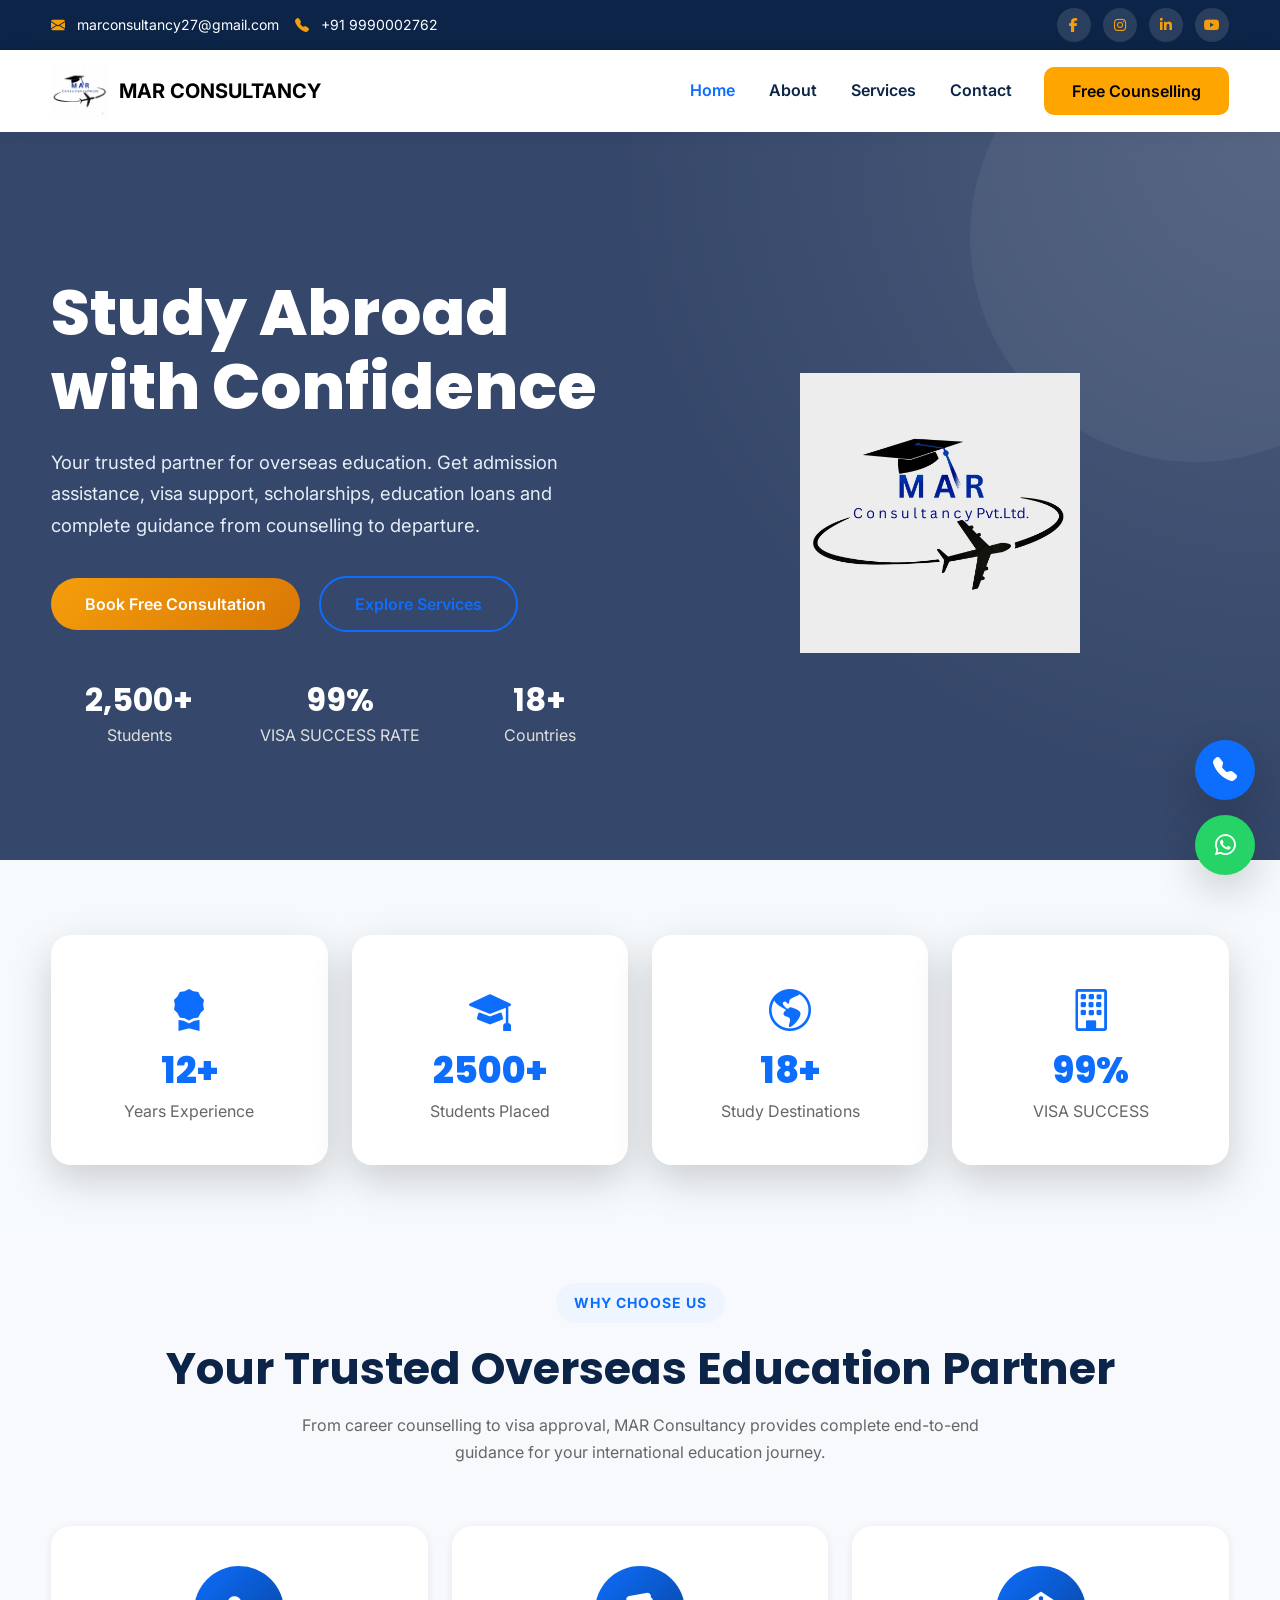
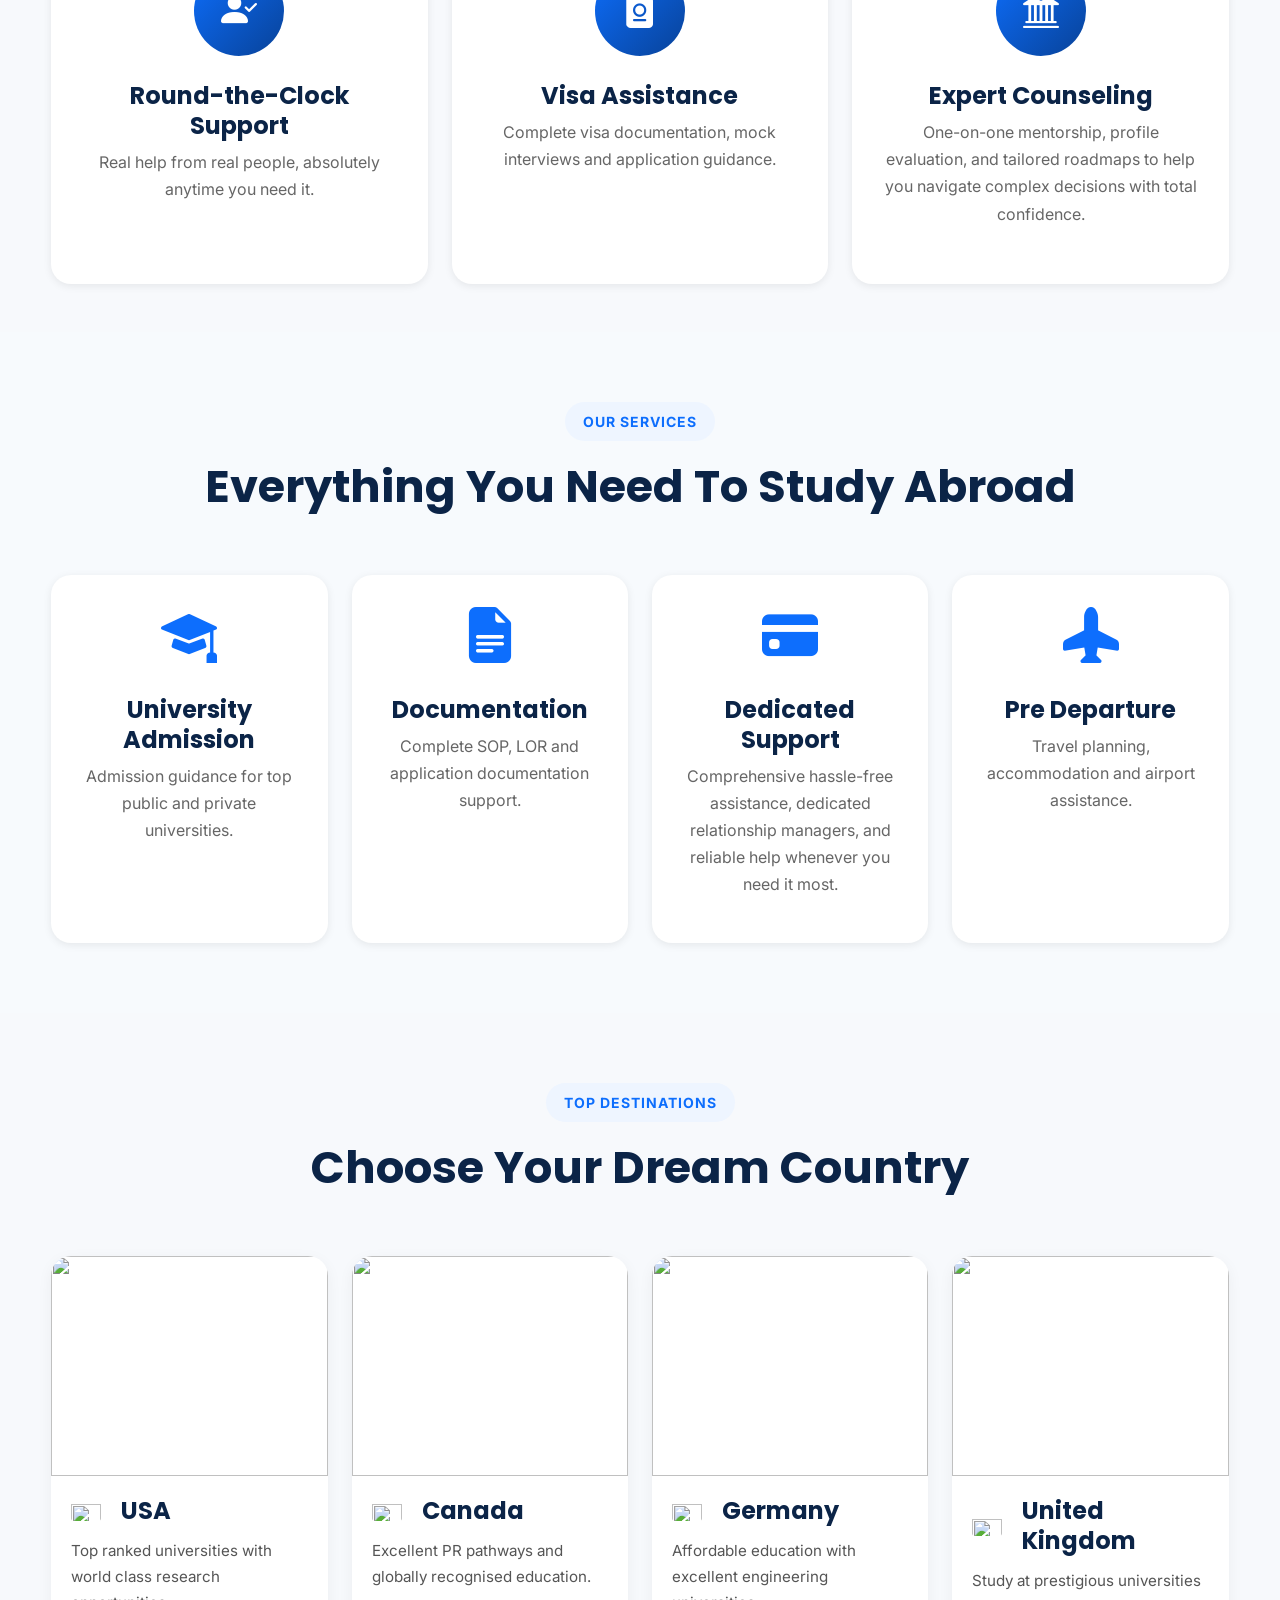
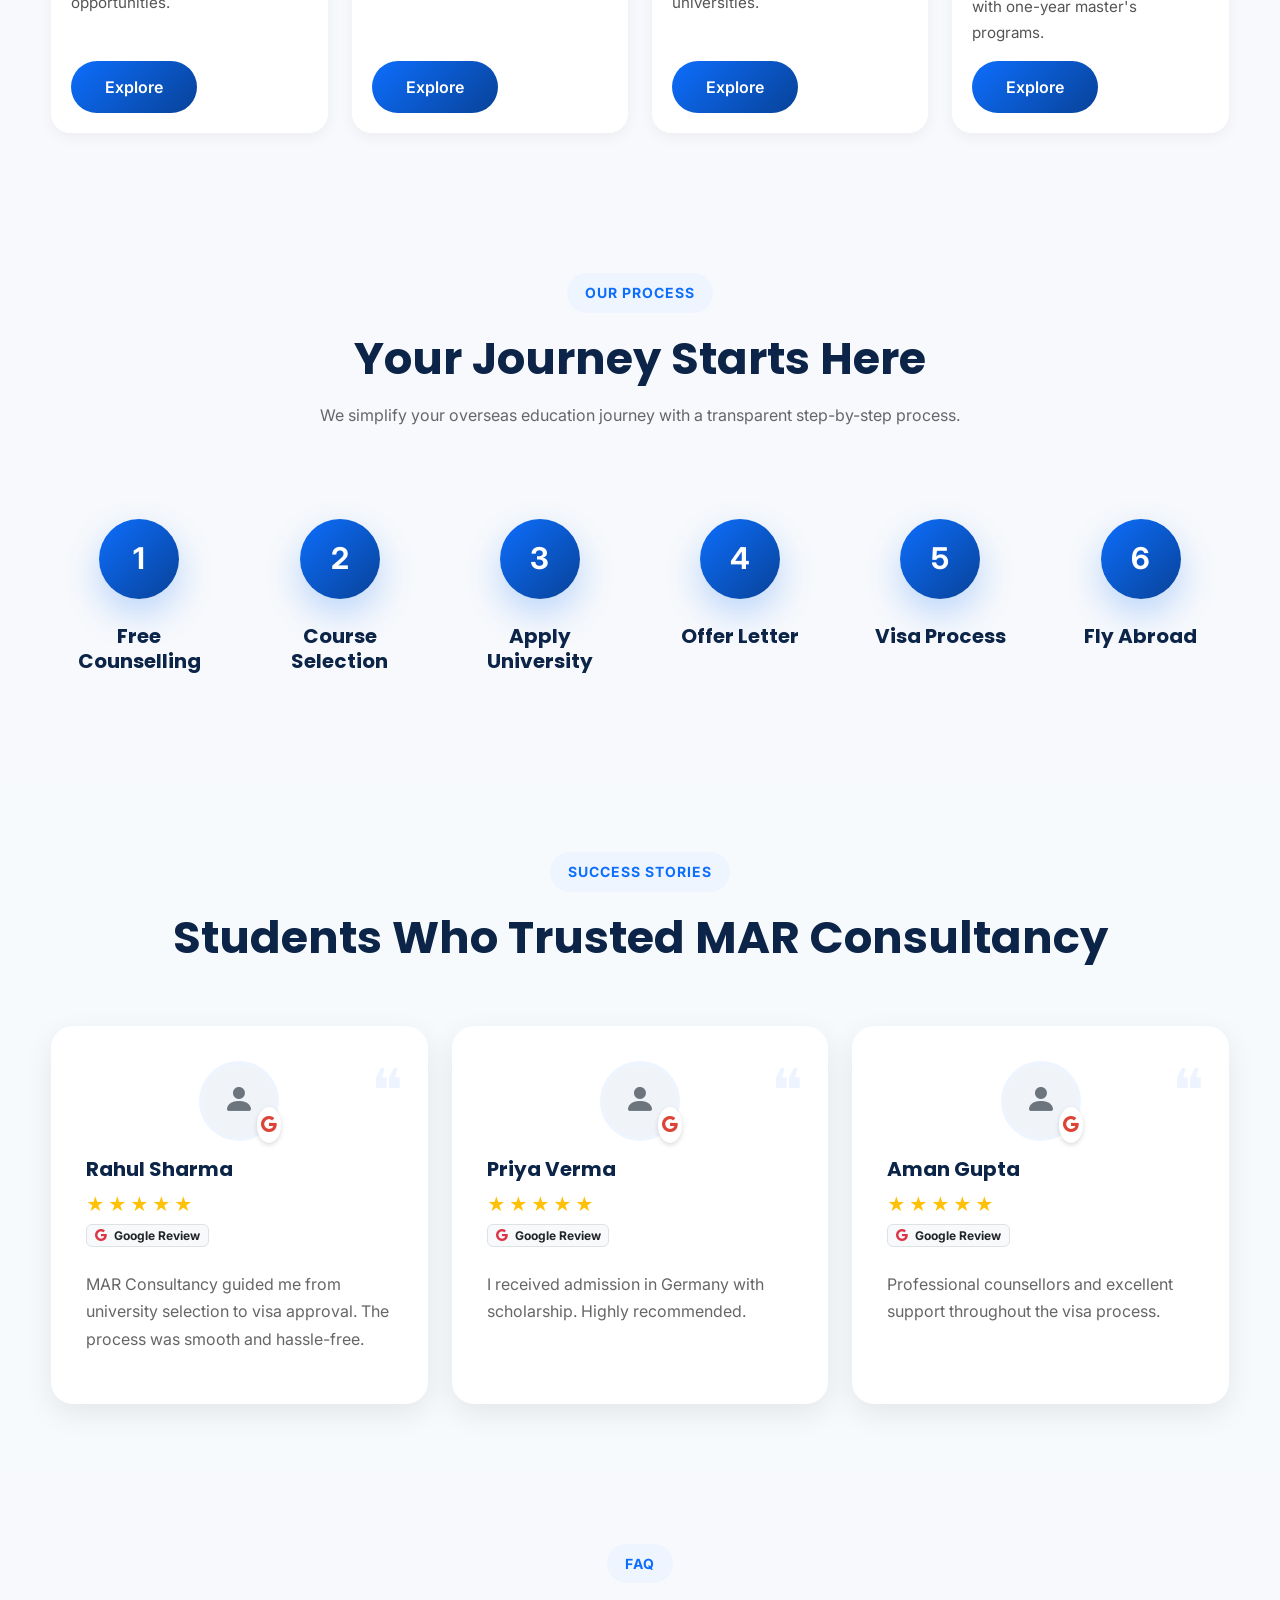
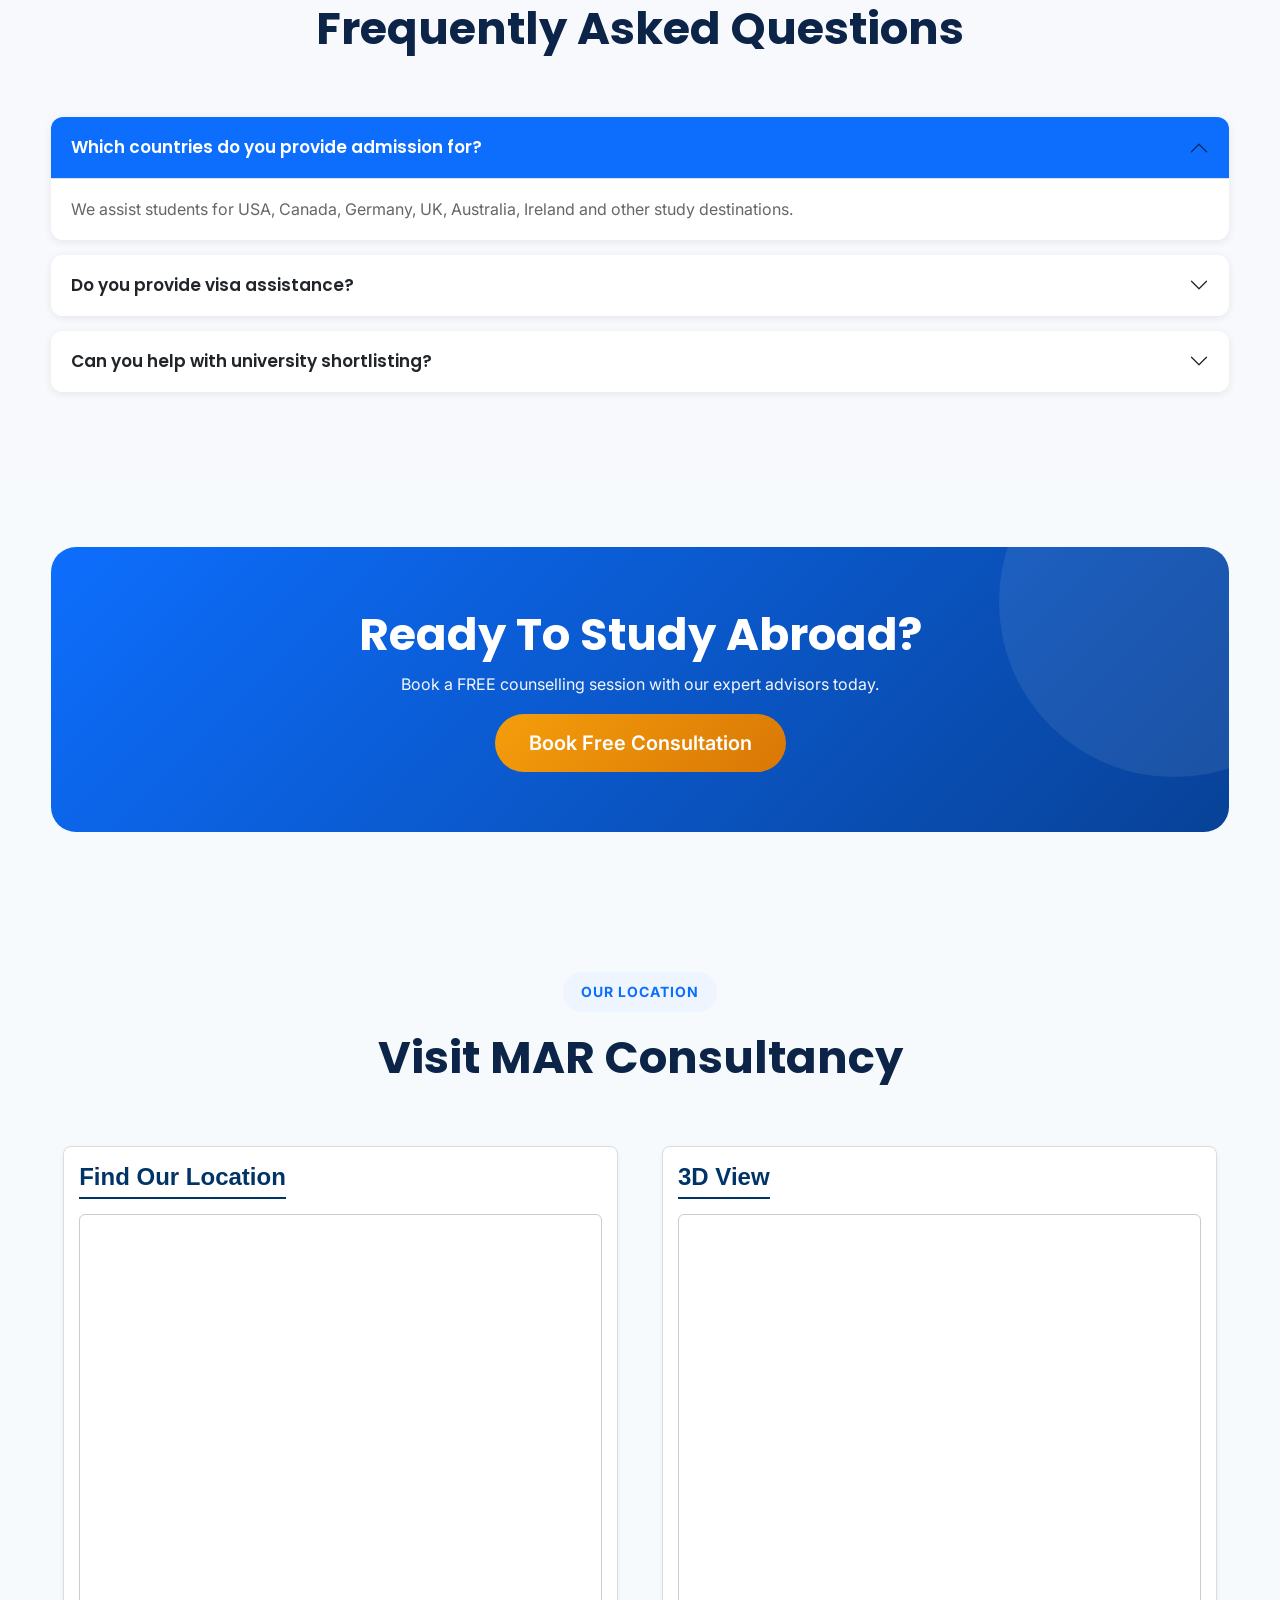
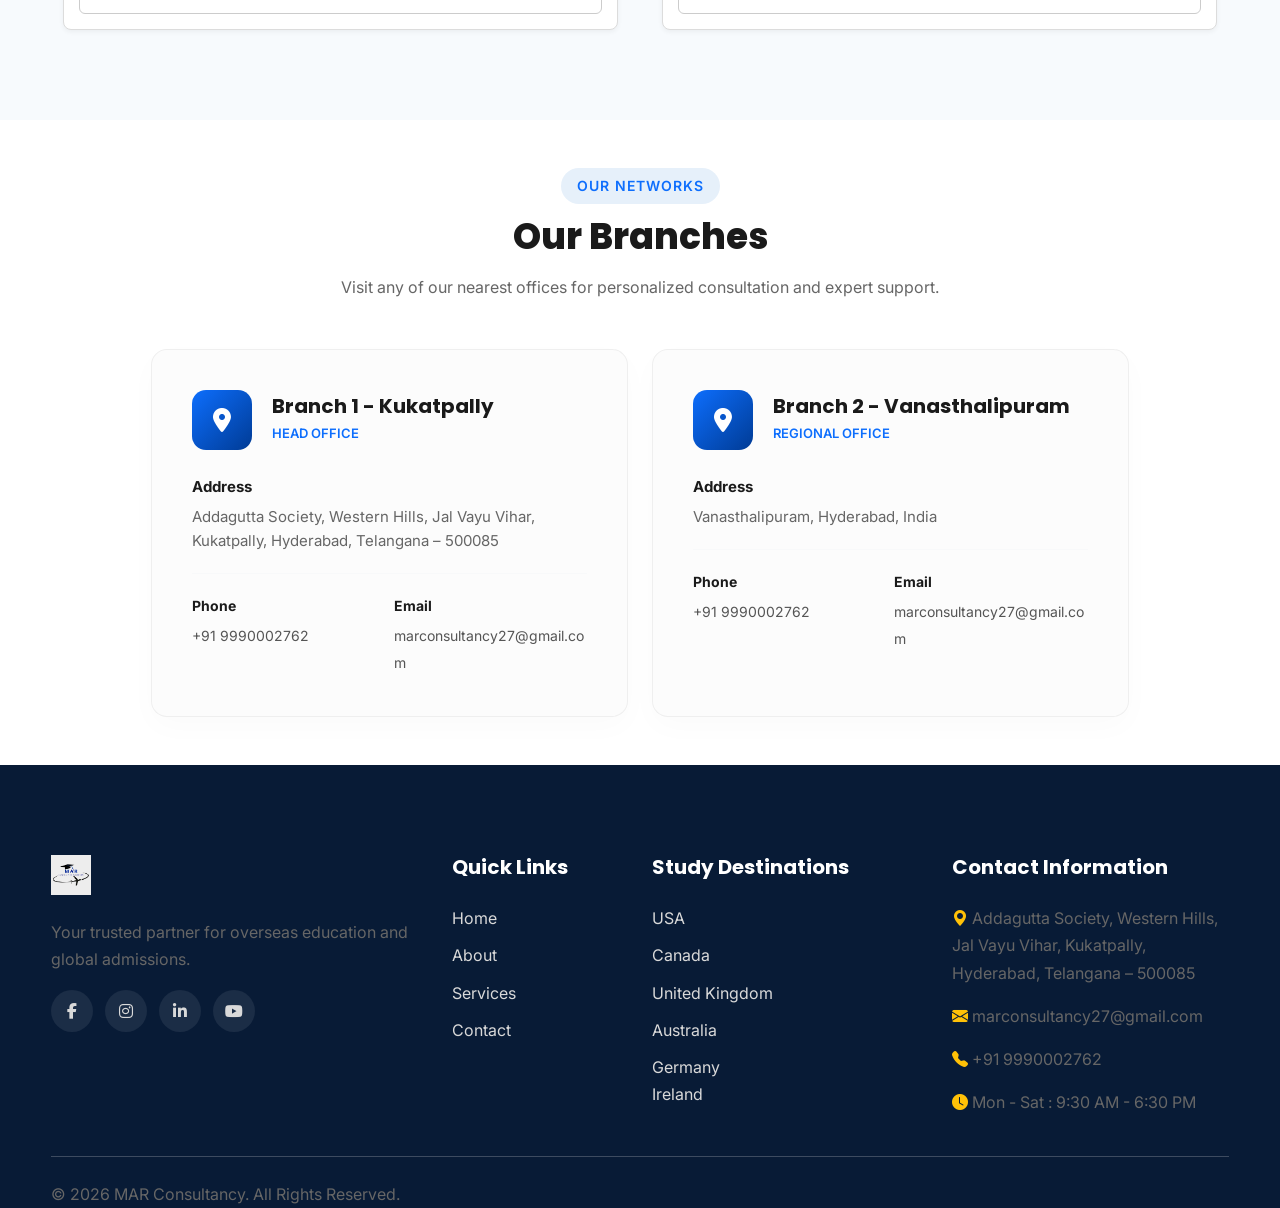
==== commit ba6b740c: "Update MAR_Consultancy website files and assets" ====
--- a/MAR_Consultancy/index.html
+++ b/MAR_Consultancy/index.html
@@ -12,41 +12,33 @@
     <meta name="description"
         content="MAR Consultancy helps students achieve their dream of studying abroad with expert admission, visa, scholarship and career guidance.">
 
-    <meta name="keywords"
-        content="Study Abroad, Overseas Education, Canada, USA, Germany, UK, Australia">
-
-    <meta name="author"
-        content="MAR Consultancy">
+    <meta name="keywords" content="Study Abroad, Overseas Education, Canada, USA, Germany, UK, Australia">
+
+    <meta name="author" content="MAR Consultancy">
 
     <!-- Bootstrap -->
 
-    <link href="https://cdn.jsdelivr.net/npm/bootstrap@5.3.8/dist/css/bootstrap.min.css"
-        rel="stylesheet">
+    <link href="https://cdn.jsdelivr.net/npm/bootstrap@5.3.3/dist/css/bootstrap.min.css" rel="stylesheet">
 
     <!-- Bootstrap Icons -->
 
-    <link href="https://cdn.jsdelivr.net/npm/bootstrap-icons@1.13.1/font/bootstrap-icons.min.css"
-        rel="stylesheet">
+    <link href="https://cdn.jsdelivr.net/npm/bootstrap-icons@1.13.1/font/bootstrap-icons.min.css" rel="stylesheet">
 
     <!-- Font Awesome -->
 
-    <link href="https://cdnjs.cloudflare.com/ajax/libs/font-awesome/6.7.2/css/all.min.css"
-        rel="stylesheet">
+    <link href="https://cdnjs.cloudflare.com/ajax/libs/font-awesome/6.7.2/css/all.min.css" rel="stylesheet">
 
     <!-- AOS -->
 
-    <link href="https://unpkg.com/aos@2.3.4/dist/aos.css"
-        rel="stylesheet">
+    <link href="https://unpkg.com/aos@2.3.4/dist/aos.css" rel="stylesheet">
 
     <!-- Swiper -->
 
-    <link href="https://cdn.jsdelivr.net/npm/swiper@11/swiper-bundle.min.css"
-        rel="stylesheet">
+    <link href="https://cdn.jsdelivr.net/npm/swiper@11/swiper-bundle.min.css" rel="stylesheet">
 
     <!-- GLightbox -->
 
-    <link href="https://cdn.jsdelivr.net/npm/glightbox/dist/css/glightbox.min.css"
-        rel="stylesheet">
+    <link href="https://cdn.jsdelivr.net/npm/glightbox/dist/css/glightbox.min.css" rel="stylesheet">
 
     <!-- CSS -->
 
@@ -61,1559 +53,1612 @@
     <link rel="stylesheet" href="assets/css/home.css">
 
     <link rel="stylesheet" href="assets/css/responsive.css">
-    
-    
+
+
 
 </head>
 
 <body>
 
-<!-- ================= Loader ================= -->
-
-<div id="loader">
-
-    <div class="spinner"></div>
-
-</div>
-
-<!-- ================= Announcement Bar ================= -->
-
-<section class="top-bar">
-
-    <div class="container">
-
-        <div class="row align-items-center">
-
-            <div class="col-lg-8">
-
-                <span>
-
-                    <i class="bi bi-envelope-fill"></i>
-
-                    info@marconsultancy.in
-
-                </span>
-
-                &nbsp;&nbsp;
-
-                <span>
-
-                    <i class="bi bi-telephone-fill"></i>
-
-                    +91 9100099142
-
-                </span>
-
-            </div>
-
-            <div class="col-lg-4 text-end social-icons">
-
-                
-<a href="https://www.facebook.com/share/17t4ARbkdk/?mibextid=wwXIfr"><i class="fab fa-facebook-f"></i></a>
-
-<a href="https://www.instagram.com/mar__consultancy01?igsh=bXQ0bjIwZXdkcGV0"><i class="fab fa-instagram"></i></a>
-
-                <a href="#"><i class="fab fa-linkedin-in"></i></a>
-
-                <a href="#"><i class="fab fa-youtube"></i></a>
+    <!-- ================= Loader ================= -->
+
+    <div id="loader">
+
+        <div class="spinner"></div>
+
+    </div>
+
+    <!-- ================= Announcement Bar ================= -->
+
+    <section class="top-bar">
+
+        <div class="container">
+
+            <div class="row align-items-center">
+
+                <div class="col-lg-8">
+
+                    <span>
+
+                        <i class="bi bi-envelope-fill"></i>
+
+                        marconsultancy27@gmail.com
+
+                    </span>
+
+                    &nbsp;&nbsp;
+
+                    <span>
+
+                        <i class="bi bi-telephone-fill"></i>
+
+                        +91 9990002762
+
+                    </span>
+
+                </div>
+
+                <div class="col-lg-4 text-end social-icons">
+
+
+                    <a href="https://www.facebook.com/share/17t4ARbkdk/?mibextid=wwXIfr"><i
+                            class="fab fa-facebook-f"></i></a>
+
+                    <a href="https://www.instagram.com/mar__consultancy/"><i class="fab fa-instagram"></i></a>
+
+                    <a href="#"><i class="fab fa-linkedin-in"></i></a>
+
+                    <a href="#"><i class="fab fa-youtube"></i></a>
+
+                </div>
 
             </div>
 
         </div>
 
-    </div>
-
-</section>
-
-<!-- ================= Navbar ================= -->
-
-<!-- ================= Navbar ================= -->
-
-<nav class="navbar navbar-expand-lg">
-
-<div class="container">
-
-<a class="navbar-brand" href="index.html" style="display: flex; align-items: center; gap: 10px;">
-
-<img src="assets/images/gallery/662741555_18075929009274481_1344322168086941455_n.jpg" alt="MAR Consultancy">
-
-<span style="font-weight: 700; font-size: 1.25rem; color: #000; white-space: nowrap;">MAR CONSULTANCY</span>
-
-</a>
-
-<button
-
-class="navbar-toggler"
-
-data-bs-toggle="collapse"
-
-data-bs-target="#navbar">
-
-<span class="navbar-toggler-icon"></span>
-
-</button>
-
-<div
-
-class="collapse navbar-collapse"
-
-id="navbar">
-
-<ul class="navbar-nav ms-auto">
-
-<li class="nav-item">
-
-<a class="nav-link active"
-href="index.html">
-
-Home
-
-</a>
-
-</li>
-
-<li class="nav-item">
-
-<a class="nav-link"
-href="about.html">
-
-About
-
-</a>
-
-</li>
-
-<li class="nav-item">
-
-<a class="nav-link"
-href="services.html">
-
-Services
-
-</a>
-
-</li>
-
-
-
-<li class="nav-item">
-
-<a class="nav-link"
-href="contact.html">
-
-Contact
-
-</a>
-
-</li>
-
-</ul>
-
-<a
-
-href="contact.html"
-
-class="btn btn-warning ms-lg-4">
-
-Free Counselling
-
-</a>
-
-</div>
-
-</div>
-
-</nav>
-<!-- ================= Hero ================= -->
-
-<header class="hero">
-
-<div class="container">
-
-<div class="row align-items-center">
-
-<div
-
-class="col-lg-6"
-
-data-aos="fade-right">
-
-<span class="badge-primary">
-
-Study Abroad Experts
-
-</span>
-
-<h1 class="mt-4">
-
-Study Abroad With
-
-MAR Consultancy
-
-</h1>
-
-<p class="mt-4">
-
-Your trusted partner for overseas education.
-
-Get admission assistance, visa support,
-
-scholarships, education loans and complete
-
-guidance from counselling to departure.
-
-</p>
-
-<div class="hero-buttons">
-
-<a
-
-href="contact.html"
-
-class="btn btn-warning">
-
-Book Free Consultation
-
-</a>
-
-<a
-
-href="services.html"
-
-class="btn btn-outline-primary ">
-
-Explore Services
-
-</a>
-
-</div>
-
-<div class="row mt-5" style="margin-bottom: 5px;">
-
-  <div class="col-4" style="text-align: center;">
-    <h3 class="counter" data-target="2500" style="color: #ffffff; font-weight: bold; margin-bottom: 2px;">
-      0
-    </h3>
-    <p style="color: #e0e0e0; font-size: 1rem; margin-top: 0;">
-      Students
-    </p>
-  </div>
-
-  <div class="col-4" style="text-align: center;">
-    <h3 class="counter" data-target="99%" style="color: #ffffff; font-weight: bold; margin-bottom: 2px;">
-      0
-    </h3>
-     
-    <script>
-      (function() {
-        const counter = document.querySelector('.counter[data-target="99%"]');
-        if (!counter) return;
-
-        const targetAttr = counter.getAttribute('data-target');
-        const target = parseInt(targetAttr.replace(/[^0-9]/g, ''), 10); 
-        let current = 0;
-        
-        const duration = 1500; 
-        const interval = 16; 
-        const steps = duration / interval;
-        const increment = target / steps;
-
-        const timer = setInterval(() => {
-          current += increment;
-          if (current >= target) {
-            counter.innerText = target + '%';
-            clearInterval(timer);
-          } else {
-            counter.innerText = Math.floor(current) + '%';
-          }
-        }, interval);
-      })();
-    </script>
-
-    <p style="color: #e0e0e0; font-size: 1rem; margin-top: 0; text-transform: uppercase;">
-      VISA SUCCESS RATE
-    </p>
-  </div>
-
-  <div class="col-4" style="text-align: center;">
-    <h3 class="counter" data-target="18" style="color: #ffffff; font-weight: bold; margin-bottom: 2px;">
-      0
-    </h3>
-    <p style="color: #e0e0e0; font-size: 1rem; margin-top: 0;">
-      Countries
-    </p>
-  </div>
-
-</div>
-
-</div>
-
-<div class="col-lg-6 d-flex align-items-center justify-content-center" data-aos="fade-left">
-  <div class="p-4 bg-white rounded-4" 
-       style="max-width: 280px; 
-              box-shadow: 0 .125rem .25rem rgba(0,0,0,.075); 
-              border-radius: 1rem;
+    </section>
+
+    <!-- ================= Navbar ================= -->
+
+    <!-- ================= Navbar ================= -->
+
+    <nav class="navbar navbar-expand-lg">
+
+        <div class="container">
+
+            <a class="navbar-brand" href="index.html" style="display: flex; align-items: center; gap: 10px;">
+
+                <img src="assets/images/logo.png" alt="MAR Consultancy">
+
+                <span style="font-weight: 700; font-size: 1.25rem; color: #000; white-space: nowrap;">MAR
+                    CONSULTANCY</span>
+
+            </a>
+
+            <button class="navbar-toggler" data-bs-toggle="collapse" data-bs-target="#navbar">
+
+                <span class="navbar-toggler-icon"></span>
+
+            </button>
+
+            <div class="collapse navbar-collapse" id="navbar">
+
+                <ul class="navbar-nav ms-auto">
+
+                    <li class="nav-item">
+
+                        <a class="nav-link active" href="index.html">
+
+                            Home
+
+                        </a>
+
+                    </li>
+
+                    <li class="nav-item">
+
+                        <a class="nav-link" href="about.html">
+
+                            About
+
+                        </a>
+
+                    </li>
+
+                    <li class="nav-item">
+
+                        <a class="nav-link" href="services.html">
+
+                            Services
+
+                        </a>
+
+                    </li>
+
+
+
+                    <li class="nav-item">
+
+                        <a class="nav-link" href="contact.html">
+
+                            Contact
+
+                        </a>
+
+                    </li>
+
+                </ul>
+
+                <a href="contact.html#contactForm" class="btn btn-warning ms-lg-4">
+
+                    Free Counselling
+
+                </a>
+
+            </div>
+
+        </div>
+
+    </nav>
+    <!-- ================= Hero ================= -->
+
+    <header class="hero">
+
+        <div class="container">
+
+            <div class="row align-items-center">
+
+                <div class="col-lg-6" data-aos="fade-right">
+
+                    <h1 class="mt-4">
+
+                        Study Abroad with Confidence
+
+                    </h1>
+
+                    <p class="mt-4">
+
+                        Your trusted partner for overseas education.
+
+                        Get admission assistance, visa support,
+
+                        scholarships, education loans and complete
+
+                        guidance from counselling to departure.
+
+                    </p>
+
+                    <div class="hero-buttons">
+
+                        <a href="contact.html#contactForm" class="btn btn-warning">
+
+                            Book Free Consultation
+
+                        </a>
+
+                        <a href="services.html" class="btn btn-outline-primary ">
+
+                            Explore Services
+
+                        </a>
+
+                    </div>
+
+                    <div class="row mt-5" style="margin-bottom: 5px;">
+
+                        <div class="col-4" style="text-align: center;">
+                            <h3 class="counter" data-target="2500"
+                                style="color: #ffffff; font-weight: bold; margin-bottom: 2px;">
+                                0
+                            </h3>
+                            <p style="color: #e0e0e0; font-size: 1rem; margin-top: 0;">
+                                Students
+                            </p>
+                        </div>
+
+                        <div class="col-4" style="text-align: center;">
+                            <h3 class="counter" data-target="99%"
+                                style="color: #ffffff; font-weight: bold; margin-bottom: 2px;">
+                                0
+                            </h3>
+
+                            <script>
+                                (function () {
+                                    const counter = document.querySelector('.counter[data-target="99%"]');
+                                    if (!counter) return;
+
+                                    const targetAttr = counter.getAttribute('data-target');
+                                    const target = parseInt(targetAttr.replace(/[^0-9]/g, ''), 10);
+                                    let current = 0;
+
+                                    const duration = 1500;
+                                    const interval = 16;
+                                    const steps = duration / interval;
+                                    const increment = target / steps;
+
+                                    const timer = setInterval(() => {
+                                        current += increment;
+                                        if (current >= target) {
+                                            counter.innerText = target + '%';
+                                            clearInterval(timer);
+                                        } else {
+                                            counter.innerText = Math.floor(current) + '%';
+                                        }
+                                    }, interval);
+                                })();
+                            </script>
+
+                            <p style="color: #e0e0e0; font-size: 1rem; margin-top: 0; text-transform: uppercase;">
+                                VISA SUCCESS RATE
+                            </p>
+                        </div>
+
+                        <div class="col-4" style="text-align: center;">
+                            <h3 class="counter" data-target="18"
+                                style="color: #ffffff; font-weight: bold; margin-bottom: 2px;">
+                                0
+                            </h3>
+                            <p style="color: #e0e0e0; font-size: 1rem; margin-top: 0;">
+                                Countries
+                            </p>
+                        </div>
+
+                    </div>
+
+                </div>
+
+                <div class="col-lg-6 d-flex align-items-center justify-content-center" data-aos="fade-left">
+                    <div style="max-width: 280px; 
               animation: float-logo 4s ease-in-out infinite;">
-    
-    <img
-      src="assets/images/gallery/662741555_18075929009274481_1344322168086941455_n.jpg"
-      class="img-fluid"
-      alt="MAR Consultancy Logo"
-    >
-  </div>
-
-  <style>
-    @keyframes float-logo {
-      0% { transform: translateY(0px); }
-      50% { transform: translateY(-10px); }
-      100% { transform: translateY(0px); }
-    }
-  </style>
-</div>
-
-</div>
-
-</div>
-
-</header>
-
-<section class="stats" style="margin-top: 5px;">
-
-<div class="container">
-
-<div class="row g-4">
-
-<div class="col-lg-3">
-
-<div class="stat-card">
-
-<i class="bi bi-award-fill"></i>
-
-<h2>12+</h2>
-
-<p>
-
-Years Experience
-
-</p>
-
-</div>
-
-</div>
-
-<div class="col-lg-3">
-
-<div class="stat-card">
-
-<i class="bi bi-mortarboard-fill"></i>
-
-<h2>2500+</h2>
-
-<p>
-
-Students Placed
-
-</p>
-
-</div>
-
-</div>
-
-<div class="col-lg-3">
-
-<div class="stat-card">
-
-<i class="bi bi-globe-americas"></i>
-
-<h2>18+</h2>
-
-<p>
-
-Study Destinations
-
-</p>
-
-</div>
-
-</div>
-
-<div class="col-lg-3">
-
-<div class="stat-card">
-
-<i class="bi bi-building"></i>
-
-<h2>99%</h2>
-
-<p>
-
-VISA SUCCESS
-
-</p>
-
-</div>
-
-</div>
-
-</div>
-
-</div>
-
-</section>
-<!-- ======================================================
+
+                        <img src="assets/images/gallery/662741555_18075929009274481_1344322168086941455_n.jpg"
+                            class="img-fluid" alt="MAR Consultancy Logo"
+                            style="width: 100%; height: auto; display: block; object-fit: contain;">
+                    </div>
+
+                    <style>
+                        @keyframes float-logo {
+                            0% {
+                                transform: translateY(0px);
+                            }
+
+                            50% {
+                                transform: translateY(-10px);
+                            }
+
+                            100% {
+                                transform: translateY(0px);
+                            }
+                        }
+                    </style>
+                </div>
+
+            </div>
+
+        </div>
+
+    </header>
+
+    <section class="stats" style="margin-top: 5px;">
+
+        <div class="container">
+
+            <div class="row g-4">
+
+                <div class="col-lg-3">
+
+                    <div class="stat-card">
+
+                        <i class="bi bi-award-fill"></i>
+
+                        <h2>12+</h2>
+
+                        <p>
+
+                            Years Experience
+
+                        </p>
+
+                    </div>
+
+                </div>
+
+                <div class="col-lg-3">
+
+                    <div class="stat-card">
+
+                        <i class="bi bi-mortarboard-fill"></i>
+
+                        <h2>2500+</h2>
+
+                        <p>
+
+                            Students Placed
+
+                        </p>
+
+                    </div>
+
+                </div>
+
+                <div class="col-lg-3">
+
+                    <div class="stat-card">
+
+                        <i class="bi bi-globe-americas"></i>
+
+                        <h2>18+</h2>
+
+                        <p>
+
+                            Study Destinations
+
+                        </p>
+
+                    </div>
+
+                </div>
+
+                <div class="col-lg-3">
+
+                    <div class="stat-card">
+
+                        <i class="bi bi-building"></i>
+
+                        <h2>99%</h2>
+
+                        <p>
+
+                            VISA SUCCESS
+
+                        </p>
+
+                    </div>
+
+                </div>
+
+            </div>
+
+        </div>
+
+    </section>
+    <!-- ======================================================
 WHY CHOOSE MAR CONSULTANCY
 ======================================================= -->
 
-<section class="py-5 bg-section">
-
-    <div class="container">
-
-        <div class="section-title" data-aos="fade-up">
-
-            <span>WHY CHOOSE US</span>
-
-            <h2>Your Trusted Overseas Education Partner</h2>
-
-            <p>
-
-                From career counselling to visa approval, MAR Consultancy
-                provides complete end-to-end guidance for your international
-                education journey.
-
-            </p>
+    <section class="py-5 bg-section">
+
+        <div class="container">
+
+            <div class="section-title" data-aos="fade-up">
+
+                <span>WHY CHOOSE US</span>
+
+                <h2>Your Trusted Overseas Education Partner</h2>
+
+                <p>
+
+                    From career counselling to visa approval, MAR Consultancy
+                    provides complete end-to-end guidance for your international
+                    education journey.
+
+                </p>
+
+            </div>
+
+            <div class="row g-4">
+
+                <div class="col-lg-4">
+
+                    <div class="service-card">
+
+                        <div class="icon">
+
+                            <i class="bi bi-person-check-fill"></i>
+
+                        </div>
+
+                        <h4>Round-the-Clock Support</h4>
+
+                        <p>
+
+                            Real help from real people, absolutely anytime you need it.
+
+                        </p>
+
+                    </div>
+
+                </div>
+
+                <div class="col-lg-4">
+
+                    <div class="service-card">
+
+                        <div class="icon">
+
+                            <i class="bi bi-passport-fill"></i>
+
+                        </div>
+
+                        <h4>Visa Assistance</h4>
+
+                        <p>
+
+                            Complete visa documentation, mock interviews and
+                            application guidance.
+
+                        </p>
+
+                    </div>
+
+                </div>
+
+                <div class="col-lg-4">
+
+                    <div class="service-card">
+
+                        <div class="icon">
+
+                            <i class="bi bi-bank2"></i>
+
+                        </div>
+                        <h4>Expert Counseling</h4>
+
+                        <p>
+
+                            One-on-one mentorship, profile evaluation, and tailored roadmaps
+                            to help you navigate complex decisions with total confidence.
+
+                        </p>
+                    </div>
+
+                </div>
+
+            </div>
 
         </div>
 
-        <div class="row g-4">
-
-            <div class="col-lg-4">
-
-                <div class="service-card">
-
-                    <div class="icon">
-
-                        <i class="bi bi-person-check-fill"></i>
-
-                    </div>
-
-                    <h4>Round-the-Clock Support</h4>
-
-                    <p>
-
-                       Real help from real people, absolutely anytime you need it.
-
-                    </p>
-
-                </div>
-
-            </div>
-
-            <div class="col-lg-4">
-
-                <div class="service-card">
-
-                    <div class="icon">
-
-                        <i class="bi bi-passport-fill"></i>
-
-                    </div>
-
-                    <h4>Visa Assistance</h4>
-
-                    <p>
-
-                        Complete visa documentation, mock interviews and
-                        application guidance.
-
-                    </p>
-
-                </div>
-
-            </div>
-
-            <div class="col-lg-4">
-
-                <div class="service-card">
-
-                    <div class="icon">
-
-                        <i class="bi bi-bank2"></i>
-
-                    </div>
-<h4>Expert Counseling</h4>
-
-<p>
-
-    One-on-one mentorship, profile evaluation, and tailored roadmaps 
-    to help you navigate complex decisions with total confidence.
-
-</p>
-                </div>
-
-            </div>
-
-        </div>
-
-    </div>
-
-</section>
-
-<!-- ======================================================
+    </section>
+
+    <!-- ======================================================
 OUR SERVICES
 ======================================================= -->
 
-<section>
-
-<div class="container">
-
-<div class="section-title" data-aos="fade-up">
-
-<span>OUR SERVICES</span>
-
-<h2>Everything You Need To Study Abroad</h2>
-
-</div>
-
-<div class="row g-4">
-
-<div class="col-lg-3 col-md-6">
-
-<div class="card-modern">
-
-<div class="card-body text-center">
-
-<i class="bi bi-mortarboard-fill display-4 text-primary"></i>
-
-<h4 class="mt-4">
-
-University Admission
-
-</h4>
-
-<p>
-
-Admission guidance for top public and private universities.
-
-</p>
-
-</div>
-
-</div>
-
-</div>
-
-<div class="col-lg-3 col-md-6">
-
-<div class="card-modern">
-
-<div class="card-body text-center">
-
-<i class="bi bi-file-earmark-text-fill display-4 text-primary"></i>
-
-<h4 class="mt-4">
-
-Documentation
-
-</h4>
-
-<p>
-
-Complete SOP, LOR and application documentation support.
-
-</p>
-
-</div>
-
-</div>
-
-</div>
-
-<div class="col-lg-3 col-md-6">
-
-<div class="card-modern">
-
-<div class="card-body text-center">
-
-<i class="bi bi-credit-card-fill display-4 text-primary"></i>
-
-<h4 class="mt-4">
-
-Dedicated Support
-
-</h4>
-
-<p>
-
-Comprehensive hassle-free assistance, dedicated relationship managers,
-and reliable help whenever you need it most.
-
-</p>
-
-</div>
-
-</div>
-
-</div>
-
-<div class="col-lg-3 col-md-6">
-
-<div class="card-modern">
-
-<div class="card-body text-center">
-
-<i class="bi bi-airplane-fill display-4 text-primary"></i>
-
-<h4 class="mt-4">
-
-Pre Departure
-
-</h4>
-
-<p>
-
-Travel planning, accommodation and airport assistance.
-
-</p>
-
-</div>
-
-</div>
-
-</div>
-
-</div>
-
-</div>
-
-</section>
-
-<!-- ======================================================
+    <section>
+
+        <div class="container">
+
+            <div class="section-title" data-aos="fade-up">
+
+                <span>OUR SERVICES</span>
+
+                <h2>Everything You Need To Study Abroad</h2>
+
+            </div>
+
+            <div class="row g-4">
+
+                <div class="col-lg-3 col-md-6">
+
+                    <div class="card-modern">
+
+                        <div class="card-body text-center">
+
+                            <i class="bi bi-mortarboard-fill display-4 text-primary"></i>
+
+                            <h4 class="mt-4">
+
+                                University Admission
+
+                            </h4>
+
+                            <p>
+
+                                Admission guidance for top public and private universities.
+
+                            </p>
+
+                        </div>
+
+                    </div>
+
+                </div>
+
+                <div class="col-lg-3 col-md-6">
+
+                    <div class="card-modern">
+
+                        <div class="card-body text-center">
+
+                            <i class="bi bi-file-earmark-text-fill display-4 text-primary"></i>
+
+                            <h4 class="mt-4">
+
+                                Documentation
+
+                            </h4>
+
+                            <p>
+
+                                Complete SOP, LOR and application documentation support.
+
+                            </p>
+
+                        </div>
+
+                    </div>
+
+                </div>
+
+                <div class="col-lg-3 col-md-6">
+
+                    <div class="card-modern">
+
+                        <div class="card-body text-center">
+
+                            <i class="bi bi-credit-card-fill display-4 text-primary"></i>
+
+                            <h4 class="mt-4">
+
+                                Dedicated Support
+
+                            </h4>
+
+                            <p>
+
+                                Comprehensive hassle-free assistance, dedicated relationship managers,
+                                and reliable help whenever you need it most.
+
+                            </p>
+
+                        </div>
+
+                    </div>
+
+                </div>
+
+                <div class="col-lg-3 col-md-6">
+
+                    <div class="card-modern">
+
+                        <div class="card-body text-center">
+
+                            <i class="bi bi-airplane-fill display-4 text-primary"></i>
+
+                            <h4 class="mt-4">
+
+                                Pre Departure
+
+                            </h4>
+
+                            <p>
+
+                                Travel planning, accommodation and airport assistance.
+
+                            </p>
+
+                        </div>
+
+                    </div>
+
+                </div>
+
+            </div>
+
+        </div>
+
+    </section>
+
+    <!-- ======================================================
 STUDY DESTINATIONS
 ======================================================= -->
 
-<section class="bg-section">
-
-<div class="container">
-
-<div class="section-title">
-
-<span>TOP DESTINATIONS</span>
-
-<h2>Choose Your Dream Country</h2>
-
-</div>
-
-<div class="row g-4">
-
-<div class="col-lg-3 col-md-6">
-
-<div class="country-card">
-
-<img src="https://flagcdn.com/w640/us.png">
-
-<div class="country-body">
-
-<h4>
-
-<img class="country-flag"
-
-src="https://flagcdn.com/us.svg">
-
-USA
-
-</h4>
-
-<p>
-
-Top ranked universities with world class research opportunities.
-
-</p>
-
-<a href="contact.html"
-
-class="btn btn-primary">
-
-Explore
-
-</a>
-
-</div>
-
-</div>
-
-</div>
-
-<div class="col-lg-3 col-md-6">
-
-<div class="country-card">
-
-<img src="https://flagcdn.com/w640/ca.png">
-
-<div class="country-body">
-
-<h4>
-
-<img class="country-flag"
-
-src="https://flagcdn.com/ca.svg">
-
-Canada
-
-</h4>
-
-<p>
-
-Excellent PR pathways and globally recognised education.
-
-</p>
-
-<a href="contact.html"
-
-class="btn btn-primary">
-
-Explore
-
-</a>
-
-</div>
-
-</div>
-
-</div>
-
-<div class="col-lg-3 col-md-6">
-
-<div class="country-card">
-
-<img src="https://flagcdn.com/w640/de.png">
-
-<div class="country-body">
-
-<h4>
-
-<img class="country-flag"
-
-src="https://flagcdn.com/de.svg">
-
-Germany
-
-</h4>
-
-<p>
-
-Affordable education with excellent engineering universities.
-
-</p>
-
-<a href="contact.html"
-
-class="btn btn-primary">
-
-Explore
-
-</a>
-
-</div>
-
-</div>
-
-</div>
-
-<div class="col-lg-3 col-md-6">
-
-<div class="country-card">
-
-<img src="https://flagcdn.com/w640/gb.png">
-
-<div class="country-body">
-
-<h4>
-
-<img class="country-flag"
-
-src="https://flagcdn.com/gb.svg">
-
-United Kingdom
-
-</h4>
-
-<p>
-
-Study at prestigious universities with one-year master's programs.
-
-</p>
-
-<a href="contact.html"
-
-class="btn btn-primary">
-
-Explore
-
-</a>
-
-</div>
-
-</div>
-
-</div>
-
-</div>
-
-</div>
-
-</section>
-
-<!-- ======================================================
+    <section class="bg-section">
+
+        <div class="container">
+
+            <div class="section-title">
+
+                <span>TOP DESTINATIONS</span>
+
+                <h2>Choose Your Dream Country</h2>
+
+            </div>
+
+            <div class="row g-4">
+
+                <div class="col-lg-3 col-md-6">
+
+                    <div class="country-card">
+
+                        <img src="https://flagcdn.com/w640/us.png">
+
+                        <div class="country-body">
+
+                            <h4>
+
+                                <img class="country-flag" src="https://flagcdn.com/us.svg">
+
+                                USA
+
+                            </h4>
+
+                            <p>
+
+                                Top ranked universities with world class research opportunities.
+
+                            </p>
+
+                            <a href="contact.html" class="btn btn-primary">
+
+                                Explore
+
+                            </a>
+
+                        </div>
+
+                    </div>
+
+                </div>
+
+                <div class="col-lg-3 col-md-6">
+
+                    <div class="country-card">
+
+                        <img src="https://flagcdn.com/w640/ca.png">
+
+                        <div class="country-body">
+
+                            <h4>
+
+                                <img class="country-flag" src="https://flagcdn.com/ca.svg">
+
+                                Canada
+
+                            </h4>
+
+                            <p>
+
+                                Excellent PR pathways and globally recognised education.
+
+                            </p>
+
+                            <a href="contact.html" class="btn btn-primary">
+
+                                Explore
+
+                            </a>
+
+                        </div>
+
+                    </div>
+
+                </div>
+
+                <div class="col-lg-3 col-md-6">
+
+                    <div class="country-card">
+
+                        <img src="https://flagcdn.com/w640/de.png">
+
+                        <div class="country-body">
+
+                            <h4>
+
+                                <img class="country-flag" src="https://flagcdn.com/de.svg">
+
+                                Germany
+
+                            </h4>
+
+                            <p>
+
+                                Affordable education with excellent engineering universities.
+
+                            </p>
+
+                            <a href="contact.html" class="btn btn-primary">
+
+                                Explore
+
+                            </a>
+
+                        </div>
+
+                    </div>
+
+                </div>
+
+                <div class="col-lg-3 col-md-6">
+
+                    <div class="country-card">
+
+                        <img src="https://flagcdn.com/w640/gb.png">
+
+                        <div class="country-body">
+
+                            <h4>
+
+                                <img class="country-flag" src="https://flagcdn.com/gb.svg">
+
+                                United Kingdom
+
+                            </h4>
+
+                            <p>
+
+                                Study at prestigious universities with one-year master's programs.
+
+                            </p>
+
+                            <a href="contact.html" class="btn btn-primary">
+
+                                Explore
+
+                            </a>
+
+                        </div>
+
+                    </div>
+
+                </div>
+
+            </div>
+
+        </div>
+
+    </section>
+
+    <!-- ======================================================
 UNIVERSITY PARTNERS
 ======================================================= -->
 
 
 
-<!-- ======================================================
+    <!-- ======================================================
 SCHOLARSHIP CTA
 ======================================================= -->
 
 
-<!-- ======================================================
+    <!-- ======================================================
 ADMISSION PROCESS
 ======================================================= -->
 
-<section class="bg-section">
-
-    <div class="container">
-
-        <div class="section-title" data-aos="fade-up">
-
-            <span>OUR PROCESS</span>
-
-            <h2>Your Journey Starts Here</h2>
-
-            <p>
-
-                We simplify your overseas education journey with
-                a transparent step-by-step process.
-
-            </p>
+    <section class="bg-section">
+
+        <div class="container">
+
+            <div class="section-title" data-aos="fade-up">
+
+                <span>OUR PROCESS</span>
+
+                <h2>Your Journey Starts Here</h2>
+
+                <p>
+
+                    We simplify your overseas education journey with
+                    a transparent step-by-step process.
+
+                </p>
+
+            </div>
+
+            <div class="row g-4">
+
+                <div class="col-lg-2 col-md-4 col-6">
+
+                    <div class="process-card">
+
+                        <div class="process-number">
+
+                            1
+
+                        </div>
+
+                        <h5>
+
+                            Free Counselling
+
+                        </h5>
+
+                    </div>
+
+                </div>
+
+                <div class="col-lg-2 col-md-4 col-6">
+
+                    <div class="process-card">
+
+                        <div class="process-number">
+
+                            2
+
+                        </div>
+
+                        <h5>
+
+                            Course Selection
+
+                        </h5>
+
+                    </div>
+
+                </div>
+
+                <div class="col-lg-2 col-md-4 col-6">
+
+                    <div class="process-card">
+
+                        <div class="process-number">
+
+                            3
+
+                        </div>
+
+                        <h5>
+
+                            Apply University
+
+                        </h5>
+
+                    </div>
+
+                </div>
+
+                <div class="col-lg-2 col-md-4 col-6">
+
+                    <div class="process-card">
+
+                        <div class="process-number">
+
+                            4
+
+                        </div>
+
+                        <h5>
+
+                            Offer Letter
+
+                        </h5>
+
+                    </div>
+
+                </div>
+
+                <div class="col-lg-2 col-md-4 col-6">
+
+                    <div class="process-card">
+
+                        <div class="process-number">
+
+                            5
+
+                        </div>
+
+                        <h5>
+
+                            Visa Process
+
+                        </h5>
+
+                    </div>
+
+                </div>
+
+                <div class="col-lg-2 col-md-4 col-6">
+
+                    <div class="process-card">
+
+                        <div class="process-number">
+
+                            6
+
+                        </div>
+
+                        <h5>
+
+                            Fly Abroad
+
+                        </h5>
+
+                    </div>
+
+                </div>
+
+            </div>
 
         </div>
 
-        <div class="row g-4">
-
-            <div class="col-lg-2 col-md-4 col-6">
-
-                <div class="process-card">
-
-                    <div class="process-number">
-
-                        1
-
-                    </div>
-
-                    <h5>
-
-                        Free Counselling
-
-                    </h5>
-
-                </div>
-
-            </div>
-
-            <div class="col-lg-2 col-md-4 col-6">
-
-                <div class="process-card">
-
-                    <div class="process-number">
-
-                        2
-
-                    </div>
-
-                    <h5>
-
-                        Course Selection
-
-                    </h5>
-
-                </div>
-
-            </div>
-
-            <div class="col-lg-2 col-md-4 col-6">
-
-                <div class="process-card">
-
-                    <div class="process-number">
-
-                        3
-
-                    </div>
-
-                    <h5>
-
-                        Apply University
-
-                    </h5>
-
-                </div>
-
-            </div>
-
-            <div class="col-lg-2 col-md-4 col-6">
-
-                <div class="process-card">
-
-                    <div class="process-number">
-
-                        4
-
-                    </div>
-
-                    <h5>
-
-                        Offer Letter
-
-                    </h5>
-
-                </div>
-
-            </div>
-
-            <div class="col-lg-2 col-md-4 col-6">
-
-                <div class="process-card">
-
-                    <div class="process-number">
-
-                        5
-
-                    </div>
-
-                    <h5>
-
-                        Visa Process
-
-                    </h5>
-
-                </div>
-
-            </div>
-
-            <div class="col-lg-2 col-md-4 col-6">
-
-                <div class="process-card">
-
-                    <div class="process-number">
-
-                        6
-
-                    </div>
-
-                    <h5>
-
-                        Fly Abroad
-
-                    </h5>
-
-                </div>
-
-            </div>
-
-        </div>
-
-    </div>
-
-</section>
-
-<!-- ======================================================
+    </section>
+
+    <!-- ======================================================
 TESTIMONIALS
 ======================================================= -->
 
-<section>
-
-<div class="container">
-
-<div class="section-title">
-
-<span>
-
-SUCCESS STORIES
-
-</span>
-
-<h2>
-
-Students Who Trusted MAR Consultancy
-
-</h2>
-
-</div>
-
-<div class="row g-4">
-
-<div class="col-lg-4">
-
-<div class="testimonial">
-
-<img src="assets/images/gallery/vecteezy_attractive-happy-north-indian-young-man-in-traditional-dress_49329467.png">
-
-<h5 class="mt-3">
-
-Rahul Sharma
-
-</h5>
-
-<div class="stars">
-
-★★★★★
-
-</div>
-
-<p class="mt-3">
-
-MAR Consultancy guided me from university selection
-to visa approval. The process was smooth and hassle-free.
-
-</p>
-
-</div>
-
-</div>
-
-<div class="col-lg-4">
-
-<div class="testimonial">
-
-<img src="assets/images/gallery/portrait-smiling-indian-person-posing-front-camera.jpg">
-
-<h5 class="mt-3">
-
-Priya Verma
-
-</h5>
-
-<div class="stars">
-
-★★★★★
-
-</div>
-
-<p class="mt-3">
-
-I received admission in Germany with scholarship.
-Highly recommended.
-
-</p>
-
-</div>
-
-</div>
-
-<div class="col-lg-4">
-
-<div class="testimonial">
-
-<img src="assets/images/gallery/himanshu-dewangan-k9tUQNeOfx0-unsplash.jpg">
-
-<h5 class="mt-3">
-
-Aman Gupta
-
-</h5>
-
-<div class="stars">
-
-★★★★★
-
-</div>
-
-<p class="mt-3">
-
-Professional counsellors and excellent support
-throughout the visa process.
-
-</p>
-
-</div>
-
-</div>
-
-</div>
-
-</div>
-
-</section>
-
-<!-- ======================================================
+    <section>
+
+        <div class="container">
+
+            <div class="section-title">
+
+                <span>
+
+                    SUCCESS STORIES
+
+                </span>
+
+                <h2>
+
+                    Students Who Trusted MAR Consultancy
+
+                </h2>
+
+            </div>
+
+            <div class="row g-4">
+
+                <div class="col-lg-4">
+
+                    <div class="testimonial">
+
+                        <div class="testimonial-icon"
+                            style="width: 80px; height: 80px; border-radius: 50%; background: #f0f4f9; display: flex; align-items: center; justify-content: center; margin: 0 auto 15px; border: 3px solid #eef5ff; position: relative;">
+                            <i class="bi bi-person-fill" style="font-size: 2rem; color: #6c757d;"></i>
+                            <i class="bi bi-google"
+                                style="position: absolute; bottom: -5px; right: -5px; background: #fff; border-radius: 50%; padding: 4px; font-size: 1rem; color: #db4437; box-shadow: 0 2px 5px rgba(0,0,0,0.15);"></i>
+                        </div>
+
+                        <h5 class="mt-3">
+
+                            Rahul Sharma
+
+                        </h5>
+
+                        <div class="stars">
+
+                            ★★★★★
+
+                        </div>
+
+                        <span class="badge bg-light text-dark border mt-1 mb-2"><i
+                                class="bi bi-google text-danger me-1"></i> Google Review</span>
+
+                        <p class="mt-3">
+
+                            MAR Consultancy guided me from university selection
+                            to visa approval. The process was smooth and hassle-free.
+
+                        </p>
+
+                    </div>
+
+                </div>
+
+                <div class="col-lg-4">
+
+                    <div class="testimonial">
+
+                        <div class="testimonial-icon"
+                            style="width: 80px; height: 80px; border-radius: 50%; background: #f0f4f9; display: flex; align-items: center; justify-content: center; margin: 0 auto 15px; border: 3px solid #eef5ff; position: relative;">
+                            <i class="bi bi-person-fill" style="font-size: 2rem; color: #6c757d;"></i>
+                            <i class="bi bi-google"
+                                style="position: absolute; bottom: -5px; right: -5px; background: #fff; border-radius: 50%; padding: 4px; font-size: 1rem; color: #db4437; box-shadow: 0 2px 5px rgba(0,0,0,0.15);"></i>
+                        </div>
+
+                        <h5 class="mt-3">
+
+                            Priya Verma
+
+                        </h5>
+
+                        <div class="stars">
+
+                            ★★★★★
+
+                        </div>
+
+                        <span class="badge bg-light text-dark border mt-1 mb-2"><i
+                                class="bi bi-google text-danger me-1"></i> Google Review</span>
+
+                        <p class="mt-3">
+
+                            I received admission in Germany with scholarship.
+                            Highly recommended.
+
+                        </p>
+
+                    </div>
+
+                </div>
+
+                <div class="col-lg-4">
+
+                    <div class="testimonial">
+
+                        <div class="testimonial-icon"
+                            style="width: 80px; height: 80px; border-radius: 50%; background: #f0f4f9; display: flex; align-items: center; justify-content: center; margin: 0 auto 15px; border: 3px solid #eef5ff; position: relative;">
+                            <i class="bi bi-person-fill" style="font-size: 2rem; color: #6c757d;"></i>
+                            <i class="bi bi-google"
+                                style="position: absolute; bottom: -5px; right: -5px; background: #fff; border-radius: 50%; padding: 4px; font-size: 1rem; color: #db4437; box-shadow: 0 2px 5px rgba(0,0,0,0.15);"></i>
+                        </div>
+
+                        <h5 class="mt-3">
+
+                            Aman Gupta
+
+                        </h5>
+
+                        <div class="stars">
+
+                            ★★★★★
+
+                        </div>
+
+                        <span class="badge bg-light text-dark border mt-1 mb-2"><i
+                                class="bi bi-google text-danger me-1"></i> Google Review</span>
+
+                        <p class="mt-3">
+
+                            Professional counsellors and excellent support
+                            throughout the visa process.
+
+                        </p>
+
+                    </div>
+
+                </div>
+
+            </div>
+
+        </div>
+
+    </section>
+
+    <!-- ======================================================
 FAQ
 ======================================================= -->
 
-<section class="bg-section">
-
-<div class="container">
-
-<div class="section-title">
-
-<span>
-
-FAQ
-
-</span>
-
-<h2>
-
-Frequently Asked Questions
-
-</h2>
-
-</div>
-
-<div class="accordion" id="faqAccordion">
-
-<div class="accordion-item">
-
-<h2 class="accordion-header">
-
-<button class="accordion-button"
-
-data-bs-toggle="collapse"
-
-data-bs-target="#faq1">
-
-Which countries do you provide admission for?
-
-</button>
-
-</h2>
-
-<div id="faq1"
-
-class="accordion-collapse collapse show"
-
-data-bs-parent="#faqAccordion">
-
-<div class="accordion-body">
-
-We assist students for USA, Canada,
-Germany, UK, Australia, Ireland and
-other study destinations.
-
-</div>
-
-</div>
-
-</div>
-
-<div class="accordion-item">
-
-<h2 class="accordion-header">
-
-<button class="accordion-button collapsed"
-
-data-bs-toggle="collapse"
-
-data-bs-target="#faq2">
-
-Do you provide visa assistance?
-
-</button>
-
-</h2>
-
-<div id="faq2"
-
-class="accordion-collapse collapse"
-
-data-bs-parent="#faqAccordion">
-
-<div class="accordion-body">
-
-Yes, we provide complete visa filing,
-documentation and interview guidance.
-
-</div>
-
-</div>
-
-</div>
-
-<div class="accordion-item">
-
-<h2 class="accordion-header">
-
-<button class="accordion-button collapsed"
-
-data-bs-toggle="collapse"
-
-data-bs-target="#faq3">
-
-Can you help with university shortlisting?
-
-</button>
-
-</h2>
-
-<div id="faq3"
-
-class="accordion-collapse collapse"
-
-data-bs-parent="#faqAccordion">
-
-<div class="accordion-body">
-
-Yes. We help students choose there dream university based on their profile, budget and career goals.
-</div>
-
-</div>
-
-</div>
-
-</div>
-
-</div>
-
-</section>
-
-<!-- ======================================================
+    <section class="bg-section">
+
+        <div class="container">
+
+            <div class="section-title">
+
+                <span>
+
+                    FAQ
+
+                </span>
+
+                <h2>
+
+                    Frequently Asked Questions
+
+                </h2>
+
+            </div>
+
+            <div class="accordion" id="faqAccordion">
+
+                <div class="accordion-item">
+
+                    <h2 class="accordion-header">
+
+                        <button class="accordion-button" data-bs-toggle="collapse" data-bs-target="#faq1">
+
+                            Which countries do you provide admission for?
+
+                        </button>
+
+                    </h2>
+
+                    <div id="faq1" class="accordion-collapse collapse show" data-bs-parent="#faqAccordion">
+
+                        <div class="accordion-body">
+
+                            We assist students for USA, Canada,
+                            Germany, UK, Australia, Ireland and
+                            other study destinations.
+
+                        </div>
+
+                    </div>
+
+                </div>
+
+                <div class="accordion-item">
+
+                    <h2 class="accordion-header">
+
+                        <button class="accordion-button collapsed" data-bs-toggle="collapse" data-bs-target="#faq2">
+
+                            Do you provide visa assistance?
+
+                        </button>
+
+                    </h2>
+
+                    <div id="faq2" class="accordion-collapse collapse" data-bs-parent="#faqAccordion">
+
+                        <div class="accordion-body">
+
+                            Yes, we provide complete visa filing,
+                            documentation and interview guidance.
+
+                        </div>
+
+                    </div>
+
+                </div>
+
+                <div class="accordion-item">
+
+                    <h2 class="accordion-header">
+
+                        <button class="accordion-button collapsed" data-bs-toggle="collapse" data-bs-target="#faq3">
+
+                            Can you help with university shortlisting?
+
+                        </button>
+
+                    </h2>
+
+                    <div id="faq3" class="accordion-collapse collapse" data-bs-parent="#faqAccordion">
+
+                        <div class="accordion-body">
+
+                            Yes. We help students choose there dream university based on their profile, budget and
+                            career goals.
+                        </div>
+
+                    </div>
+
+                </div>
+
+            </div>
+
+        </div>
+
+    </section>
+
+    <!-- ======================================================
 LATEST BLOGS
 ======================================================= -->
 
 
-<!-- ======================================================
+    <!-- ======================================================
 NEWSLETTER
 ======================================================= -->
 
 
-<!-- ======================================================
+    <!-- ======================================================
 CONTACT CTA
 ======================================================= -->
 
-<section>
-
-<div class="container">
-
-<div class="cta text-center">
-
-<h2>
-
-Ready To Study Abroad?
-
-</h2>
-
-<p>
-
-Book a FREE counselling session with our
-expert advisors today.
-
-</p>
-
-<a
-
-href="contact.html"
-
-class="btn btn-warning btn-lg">
-
-Book Free Consultation
-
-</a>
-
-</div>
-
-</div>
-
-</section>
-
-<!-- ======================================================
+    <section>
+
+        <div class="container">
+
+            <div class="cta text-center">
+
+                <h2>
+
+                    Ready To Study Abroad?
+
+                </h2>
+
+                <p>
+
+                    Book a FREE counselling session with our
+                    expert advisors today.
+
+                </p>
+
+                <a href="contact.html#contactForm" class="btn btn-warning btn-lg">
+
+                    Book Free Consultation
+
+                </a>
+
+            </div>
+
+        </div>
+
+    </section>
+
+    <!-- ======================================================
 GOOGLE MAP
 ======================================================= -->
 
-<section>
-
-<div class="container">
-
-<div class="section-title">
-
-<span>
-
-OUR LOCATION
-
-</span>
-
-<h2>
-
-Visit MAR Consultancy
-
-</h2>
-
-</div>
-
-
-           <div class="row" style="display: flex; flex-wrap: wrap; gap: 20px; justify-content: center; margin: 20px 0;">
-
-    <div class="col-md-6" style="flex: 1; min-width: 300px; max-width: 600px;">
-        <div class="map-card" style="border: 1px solid #dcdcdc; border-radius: 8px; padding: 15px; background: #fff; box-shadow: 0 2px 5px rgba(0,0,0,0.05); height: 100%;">
-            <h4 style="font-family: sans-serif; color: #003366; font-weight: bold; margin-bottom: 15px; border-bottom: 2px solid #003366; display: inline-block; padding-bottom: 5px;">
-                Find Our Location
-            </h4>
-            <div style="width: 100%; height: 400px; border-radius: 6px; overflow: hidden; border: 1px solid #ccc;">
-                <iframe src="https://www.google.com/maps/embed?pb=!1m17!1m12!1m3!1d3805.1928181992816!2d78.39523!3d17.4983067!2m3!1f0!2f0!3f0!3m2!1i1024!2i768!4f13.1!3m2!1m1!2zMTfCsDI5JzUzLjkiTiA3OMKwMjMnNDIuOCJF!5e0!3m2!1sen!2sin!4v1783143400368!5m2!1sen!2sin" width="600" height="450" style="border:0;" allowfullscreen="" loading="lazy"
-                    allowfullscreen
-                    referrerpolicy="strict-origin-when-cross-origin"
-                    style="width: 100%; height: 100%; border: 0;">
-                </iframe>
-            </div>
+    <section>
+
+        <div class="container">
+
+            <div class="section-title">
+
+                <span>
+
+                    OUR LOCATION
+
+                </span>
+
+                <h2>
+
+                    Visit MAR Consultancy
+
+                </h2>
+
+            </div>
+
+
+            <div class="row"
+                style="display: flex; flex-wrap: wrap; gap: 20px; justify-content: center; margin: 20px 0;">
+
+                <div class="col-md-6" style="flex: 1; min-width: 300px; max-width: 600px;">
+                    <div class="map-card"
+                        style="border: 1px solid #dcdcdc; border-radius: 8px; padding: 15px; background: #fff; box-shadow: 0 2px 5px rgba(0,0,0,0.05); height: 100%;">
+                        <h4
+                            style="font-family: sans-serif; color: #003366; font-weight: bold; margin-bottom: 15px; border-bottom: 2px solid #003366; display: inline-block; padding-bottom: 5px;">
+                            Find Our Location
+                        </h4>
+                        <div
+                            style="width: 100%; height: 400px; border-radius: 6px; overflow: hidden; border: 1px solid #ccc;">
+                            <iframe
+                                src="https://www.google.com/maps/embed?pb=!1m17!1m12!1m3!1d3805.1928181992816!2d78.39523!3d17.4983067!2m3!1f0!2f0!3f0!3m2!1i1024!2i768!4f13.1!3m2!1m1!2zMTfCsDI5JzUzLjkiTiA3OMKwMjMnNDIuOCJF!5e0!3m2!1sen!2sin!4v1783143400368!5m2!1sen!2sin"
+                                width="600" height="450" style="border:0;" allowfullscreen="" loading="lazy"
+                                allowfullscreen referrerpolicy="strict-origin-when-cross-origin"
+                                style="width: 100%; height: 100%; border: 0;">
+                            </iframe>
+                        </div>
+                    </div>
+                </div>
+
+                <div class="col-md-6" style="flex: 1; min-width: 300px; max-width: 600px;">
+                    <div class="map-card"
+                        style="border: 1px solid #dcdcdc; border-radius: 8px; padding: 15px; background: #fff; box-shadow: 0 2px 5px rgba(0,0,0,0.05); height: 100%;">
+                        <h4
+                            style="font-family: sans-serif; color: #003366; font-weight: bold; margin-bottom: 15px; border-bottom: 2px solid #003366; display: inline-block; padding-bottom: 5px;">
+                            3D View
+                        </h4>
+                        <div
+                            style="width: 100%; height: 400px; border-radius: 6px; overflow: hidden; border: 1px solid #ccc;">
+                            <iframe
+                                src="https://www.google.com/maps/embed?pb=!4v1783143728973!6m8!1m7!1smW1Gd5ieDNwZQa5aILUVqg!2m2!1d17.49834233538263!2d78.39524348484566!3f215.94667!4f0!5f0.7820865974627469"
+                                width="600" height="450" style="border:0;" allowfullscreen="" loading="lazy"
+                                referrerpolicy="strict-origin-when-cross-origin"
+                                style="width: 100%; height: 100%; border: 0;">
+                            </iframe>
+                        </div>
+                    </div>
+                </div>
+
+            </div>
+
         </div>
-    </div>
-
-    <div class="col-md-6" style="flex: 1; min-width: 300px; max-width: 600px;">
-        <div class="map-card" style="border: 1px solid #dcdcdc; border-radius: 8px; padding: 15px; background: #fff; box-shadow: 0 2px 5px rgba(0,0,0,0.05); height: 100%;">
-            <h4 style="font-family: sans-serif; color: #003366; font-weight: bold; margin-bottom: 15px; border-bottom: 2px solid #003366; display: inline-block; padding-bottom: 5px;">
-                3D View
-            </h4>
-            <div style="width: 100%; height: 400px; border-radius: 6px; overflow: hidden; border: 1px solid #ccc;">
-                <iframe src="https://www.google.com/maps/embed?pb=!4v1783143728973!6m8!1m7!1smW1Gd5ieDNwZQa5aILUVqg!2m2!1d17.49834233538263!2d78.39524348484566!3f215.94667!4f0!5f0.7820865974627469" width="600" height="450" style="border:0;" allowfullscreen="" loading="lazy" referrerpolicy="strict-origin-when-cross-origin"
-                    style="width: 100%; height: 100%; border: 0;">
-                </iframe>
+
+    </section>
+
+    <!-- ==========================================
+    OUR BRANCHES SECTION
+    ========================================== -->
+    <section class="branches-section py-5" style="background-color: #ffffff;">
+        <div class="container">
+            <div class="section-title text-center mb-5" data-aos="fade-up">
+                <span class="section-tag"
+                    style="display: inline-block; background-color: #e6f0fa; color: #0d6efd; padding: 6px 16px; border-radius: 20px; font-weight: 600; font-size: 14px; margin-bottom: 10px;">
+                    Our Networks
+                </span>
+                <h2 style="font-size: 36px; font-weight: 800; color: #1a1a1a; margin-bottom: 15px;">
+                    Our Branches
+                </h2>
+                <p style="color: #666; font-size: 16px; max-width: 600px; margin: 0 auto;">
+                    Visit any of our nearest offices for personalized consultation and expert support.
+                </p>
+            </div>
+
+            <div class="row g-4 justify-content-center">
+                <!-- Branch 1 -->
+                <div class="col-lg-5 col-md-6" data-aos="fade-right">
+                    <div class="branch-card"
+                        style="background-color: #fcfcfc; border-radius: 16px; box-shadow: 0 10px 30px rgba(0, 0, 0, 0.02); padding: 40px; border: 1px solid rgba(0, 0, 0, 0.05); height: 100%; transition: all 0.3s ease;">
+                        <div class="branch-header"
+                            style="display: flex; align-items: center; gap: 20px; margin-bottom: 25px;">
+                            <div class="branch-icon"
+                                style="background: linear-gradient(135deg, #0d6efd 0%, #003b95 100%); width: 60px; height: 60px; border-radius: 14px; display: flex; align-items: center; justify-content: center; flex-shrink: 0;">
+                                <i class="fas fa-map-marker-alt" style="color: #ffffff; font-size: 24px;"></i>
+                            </div>
+                            <div>
+                                <h4 style="font-size: 20px; font-weight: 700; color: #1a1a1a; margin: 0;">Branch 1 -
+                                    Kukatpally</h4>
+                                <span
+                                    style="font-size: 13px; color: #0d6efd; font-weight: 600; text-transform: uppercase;">Head
+                                    Office</span>
+                            </div>
+                        </div>
+
+                        <div style="color: #555555; font-size: 15px; line-height: 1.6; margin-bottom: 20px;">
+                            <strong
+                                style="display: block; font-size: 15px; color: #1a1a1a; margin-bottom: 6px;">Address</strong>
+                            <p style="margin: 0;">Addagutta Society, Western Hills, Jal Vayu Vihar, Kukatpally,
+                                Hyderabad, Telangana – 500085</p>
+                        </div>
+
+                        <hr style="border: 0; border-top: 1px solid #eaedf1; margin: 20px 0;">
+
+                        <div class="row g-2">
+                            <div class="col-sm-6">
+                                <strong
+                                    style="display: block; font-size: 14px; color: #1a1a1a; margin-bottom: 4px;">Phone</strong>
+                                <span style="font-size: 14px; color: #555555;">+91 9990002762</span>
+                            </div>
+                            <div class="col-sm-6">
+                                <strong
+                                    style="display: block; font-size: 14px; color: #1a1a1a; margin-bottom: 4px;">Email</strong>
+                                <span
+                                    style="font-size: 14px; color: #555555; word-break: break-all;">marconsultancy27@gmail.com</span>
+                            </div>
+                        </div>
+                    </div>
+                </div>
+
+                <!-- Branch 2 -->
+                <div class="col-lg-5 col-md-6" data-aos="fade-left">
+                    <div class="branch-card"
+                        style="background-color: #fcfcfc; border-radius: 16px; box-shadow: 0 10px 30px rgba(0, 0, 0, 0.02); padding: 40px; border: 1px solid rgba(0, 0, 0, 0.05); height: 100%; transition: all 0.3s ease;">
+                        <div class="branch-header"
+                            style="display: flex; align-items: center; gap: 20px; margin-bottom: 25px;">
+                            <div class="branch-icon"
+                                style="background: linear-gradient(135deg, #0d6efd 0%, #003b95 100%); width: 60px; height: 60px; border-radius: 14px; display: flex; align-items: center; justify-content: center; flex-shrink: 0;">
+                                <i class="fas fa-map-marker-alt" style="color: #ffffff; font-size: 24px;"></i>
+                            </div>
+                            <div>
+                                <h4 style="font-size: 20px; font-weight: 700; color: #1a1a1a; margin: 0;">Branch 2 -
+                                    Vanasthalipuram</h4>
+                                <span
+                                    style="font-size: 13px; color: #0d6efd; font-weight: 600; text-transform: uppercase;">Regional
+                                    Office</span>
+                            </div>
+                        </div>
+
+                        <div style="color: #555555; font-size: 15px; line-height: 1.6; margin-bottom: 20px;">
+                            <strong
+                                style="display: block; font-size: 15px; color: #1a1a1a; margin-bottom: 6px;">Address</strong>
+                            <p style="margin: 0;">Vanasthalipuram, Hyderabad, India</p>
+                        </div>
+
+                        <hr style="border: 0; border-top: 1px solid #eaedf1; margin: 20px 0;">
+
+                        <div class="row g-2">
+                            <div class="col-sm-6">
+                                <strong
+                                    style="display: block; font-size: 14px; color: #1a1a1a; margin-bottom: 4px;">Phone</strong>
+                                <span style="font-size: 14px; color: #555555;">+91 9990002762</span>
+                            </div>
+                            <div class="col-sm-6">
+                                <strong
+                                    style="display: block; font-size: 14px; color: #1a1a1a; margin-bottom: 4px;">Email</strong>
+                                <span
+                                    style="font-size: 14px; color: #555555; word-break: break-all;">marconsultancy27@gmail.com</span>
+                            </div>
+                        </div>
+                    </div>
+                </div>
             </div>
         </div>
-    </div>
-
-</div>
-
-</div>
-
-</section>
-
-<!-- ======================================================
+    </section>
+
+    <!-- ======================================================
 FOOTER
 ======================================================= -->
 
 
-<footer class="footer">
-
-<div class="container">
-
-<div class="row gy-4">
-
-<div class="col-lg-4">
-
-<img 
-  src="assets/images/gallery/662741555_18075929009274481_1344322168086941455_n.jpg" 
-  alt="MAR Consultancy Logo" 
-  style="height: 40px; width: auto; display: inline-block; vertical-align: middle;"
->
-
-<p class="mt-4">
-
-MAR Consultancy provides trusted overseas
-education guidance, university admissions,
-visa assistance and scholarship support for
-students aspiring to study abroad.
-
-</p>
-
-<div class="footer-social">
-
-<a href="https://www.facebook.com/share/17t4ARbkdk/?mibextid=wwXIfr">
-
-<i class="fab fa-facebook-f"></i>
-
-</a>
-
-<a href="https://www.instagram.com/mar__consultancy01?igsh=bXQ0bjIwZXdkcGV0">
-
-<i class="fab fa-instagram"></i>
-
-</a>
-
-<a href="#">
-
-<i class="fab fa-linkedin-in"></i>
-
-</a>
-
-<a href="#">
-
-<i class="fab fa-youtube"></i>
-
-</a>
-
-</div>
-
-</div>
-
-<div class="col-lg-2">
-
-<h5>
-
-Quick Links
-
-</h5>
-
-<ul class="list-unstyled">
-
-<li><a href="index.html">Home</a></li>
-
-<li><a href="about.html">About</a></li>
-
-<li><a href="services.html">Services</a></li>
-
-
-
-<li><a href="contact.html">Contact</a></li>
-
-</ul>
-
-</div>
-
-<div class="col-lg-3">
-
-<h5>
-
-Study Destinations
-
-</h5>
-
-<ul class="list-unstyled">
-
-<li><a href="#">USA</a></li>
-
-<li><a href="#">Canada</a></li>
-
-<li><a href="#">United Kingdom</a></li>
-
-<li><a href="#">Australia</a></li>
-
-<li>Germany</li>
-
-<li>Ireland</li>
-
-</ul>
-
-</div>
-
-<div class="col-lg-3">
-
-<h5>
-
-Contact Information
-
-</h5>
-
-<p>
-
-<i class="bi bi-geo-alt-fill text-warning"></i>
-
-Addagutta Society, Western Hills, Jal Vayu Vihar, Near Deepa Bakery, 4th Road, Addagutta Society, Hyderabad-500085, Telangana
-
-</p>
-
-<p>
-
-<i class="bi bi-envelope-fill text-warning"></i>
-
-info@marconsultancy.in
-
-</p>
-
-<p>
-
-<i class="bi bi-telephone-fill text-warning"></i>
-
-+91 9100099142
-
-</p>
-
-<p>
-
-<i class="bi bi-clock-fill text-warning"></i>
-
-Mon - Sat : 9:30 AM - 6:30 PM
-
-</p>
-
-</div>
-
-</div>
-
-<hr class="my-4">
-
-<div class="row align-items-center gy-2">
-  <div class="col-md-6 text-center text-md-start">
-    <p class="mb-0">
-      &copy; <span id="year"></span> MAR Consultancy. All Rights Reserved.
-    </p>
-  </div>
-  <!-- Added significant right padding (pe-md-5) to push the text away from the floating buttons -->
-  <div class="col-md-6 text-center text-md-end pe-md-5">
-    <a href="privacy-policy.html" class="text-decoration-none text-white-50 mx-2">Privacy Policy</a>
-    <span class="text-white-50">|</span>
-    <a href="terms.html" class="text-decoration-none text-white-50 mx-2">Terms & Conditions</a>
-  </div>
-</div>
-</div>
-
-</footer>
-
-<!-- ======================================================
+    <footer class="footer">
+
+        <div class="container">
+
+            <div class="row gy-4">
+
+                <div class="col-lg-4">
+
+                    <img src="assets/images/gallery/662741555_18075929009274481_1344322168086941455_n.jpg"
+                        alt="MAR Consultancy Logo"
+                        style="height: 40px; width: auto; display: inline-block; vertical-align: middle;">
+
+                    <p class="mt-4">
+
+                        Your trusted partner for overseas education and global admissions.
+
+                    </p>
+
+                    <div class="footer-social">
+
+                        <a href="https://www.facebook.com/share/17t4ARbkdk/?mibextid=wwXIfr">
+
+                            <i class="fab fa-facebook-f"></i>
+
+                        </a>
+
+                        <a href="https://www.instagram.com/mar__consultancy/">
+
+                            <i class="fab fa-instagram"></i>
+
+                        </a>
+
+                        <a href="#">
+
+                            <i class="fab fa-linkedin-in"></i>
+
+                        </a>
+
+                        <a href="#">
+
+                            <i class="fab fa-youtube"></i>
+
+                        </a>
+
+                    </div>
+
+                </div>
+
+                <div class="col-lg-2">
+
+                    <h5>
+
+                        Quick Links
+
+                    </h5>
+
+                    <ul class="list-unstyled">
+
+                        <li><a href="index.html">Home</a></li>
+
+                        <li><a href="about.html">About</a></li>
+
+                        <li><a href="services.html">Services</a></li>
+
+
+
+                        <li><a href="contact.html">Contact</a></li>
+
+                    </ul>
+
+                </div>
+
+                <div class="col-lg-3">
+
+                    <h5>
+
+                        Study Destinations
+
+                    </h5>
+
+                    <ul class="list-unstyled">
+
+                        <li><a href="#">USA</a></li>
+
+                        <li><a href="#">Canada</a></li>
+
+                        <li><a href="#">United Kingdom</a></li>
+
+                        <li><a href="#">Australia</a></li>
+
+                        <li>Germany</li>
+
+                        <li>Ireland</li>
+
+                    </ul>
+
+                </div>
+
+                <div class="col-lg-3">
+
+                    <h5>
+
+                        Contact Information
+
+                    </h5>
+
+                    <p>
+
+                        <i class="bi bi-geo-alt-fill text-warning"></i>
+
+                        Addagutta Society, Western Hills, Jal Vayu Vihar, Kukatpally, Hyderabad, Telangana – 500085
+
+                    </p>
+
+                    <p>
+
+                        <i class="bi bi-envelope-fill text-warning"></i>
+
+                        marconsultancy27@gmail.com
+
+                    </p>
+
+                    <p>
+
+                        <i class="bi bi-telephone-fill text-warning"></i>
+
+                        +91 9990002762
+
+                    </p>
+
+                    <p>
+
+                        <i class="bi bi-clock-fill text-warning"></i>
+
+                        Mon - Sat : 9:30 AM - 6:30 PM
+
+                    </p>
+
+                </div>
+
+            </div>
+
+            <hr class="my-4">
+
+            <div class="row align-items-center gy-2">
+                <div class="col-md-6 text-center text-md-start">
+                    <p class="mb-0">
+                        &copy; <span id="year"></span> MAR Consultancy. All Rights Reserved.
+                    </p>
+                </div>
+                <!-- Added significant right padding (pe-md-5) to push the text away from the floating buttons -->
+                <div class="col-md-6 text-center text-md-end pe-md-5">
+                </div>
+            </div>
+        </div>
+
+    </footer>
+
+    <!-- ======================================================
 FLOATING BUTTONS
 ======================================================= -->
 
-<a
-
-href="https://wa.me/919100099142"
-
-class="whatsapp-btn"
-
-target="_blank">
-
-<i class="fab fa-whatsapp"></i>
-
-</a>
-
-<a
-
-href="tel:+919100099142"
-
-class="call-btn">
-
-<i class="bi bi-telephone-fill"></i>
-
-</a>
-
-<div class="back-to-top">
-
-<i class="bi bi-arrow-up"></i>
-
-</div>
-
-<!-- ======================================================
+    <a href="tel:+919990002762" class="call-btn">
+
+        <i class="bi bi-telephone-fill"></i>
+
+    </a>
+
+    <a href="https://wa.me/919990002762" class="whatsapp-btn" target="_blank">
+
+        <i class="fab fa-whatsapp"></i>
+
+    </a>
+
+    <button id="backToTop" class="back-to-top" aria-label="Back To Top">
+
+        <i class="fas fa-chevron-up"></i>
+
+    </button>
+
+    <!-- ======================================================
 SCRIPTS
 ======================================================= -->
 
-<script src="https://cdn.jsdelivr.net/npm/bootstrap@5.3.8/dist/js/bootstrap.bundle.min.js"></script>
-
-<script src="https://cdn.jsdelivr.net/npm/swiper@11/swiper-bundle.min.js"></script>
-
-<script src="https://cdn.jsdelivr.net/npm/glightbox/dist/js/glightbox.min.js"></script>
-
-<script src="https://unpkg.com/aos@2.3.4/dist/aos.js"></script>
-
-<script>
-
-AOS.init({
-
-duration:900,
-
-once:true
-
-});
-
-</script>
-
-<script src="assets/js/app.js"></script>
-
-<script src="assets/js/home.js"></script>
+    <script src="https://cdn.jsdelivr.net/npm/bootstrap@5.3.3/dist/js/bootstrap.bundle.min.js"></script>
+
+    <script src="https://cdn.jsdelivr.net/npm/swiper@11/swiper-bundle.min.js"></script>
+
+    <script src="https://cdn.jsdelivr.net/npm/glightbox/dist/js/glightbox.min.js"></script>
+
+    <script src="https://unpkg.com/aos@2.3.4/dist/aos.js"></script>
+
+    <script>
+
+        AOS.init({
+
+            duration: 900,
+
+            once: true
+
+        });
+
+    </script>
+
+    <script src="assets/js/app.js"></script>
+
+    <script src="assets/js/home.js"></script>
 
 </body>
 
--- a/MAR_Consultancy/assets/css/variables.css
+++ b/MAR_Consultancy/assets/css/variables.css
@@ -73,9 +73,9 @@
 
     /* ========= Sizes ========= */
 
-    --container:1320px;
+    --container:1520px;
 
-    --section-padding:90px;
+    --section-padding:70px;
 
     --radius-xs:4px;
     --radius-sm:8px;
--- a/MAR_Consultancy/assets/css/base.css
+++ b/MAR_Consultancy/assets/css/base.css
@@ -149,8 +149,16 @@
    CONTAINER
    ========================================================== */
 
-.container{
-    max-width:1320px;
+.container,
+.container-fluid,
+.container-sm,
+.container-md,
+.container-lg,
+.container-xl,
+.container-xxl{
+    max-width:1520px;
+    padding-left:clamp(20px, 4vw, 60px) !important;
+    padding-right:clamp(20px, 4vw, 60px) !important;
 }
 
 /* ==========================================================
@@ -399,7 +407,9 @@
 
     position:fixed;
 
-    right:25px;
+    left:25px;
+
+    right:auto;
 
     bottom:25px;
 
@@ -413,19 +423,21 @@
 
     justify-content:center;
 
-    background:var(--gradient-primary);
+    background:#222;
 
     color:#fff;
 
     border-radius:50%;
 
+    border:none;
+
     cursor:pointer;
 
     opacity:0;
 
     visibility:hidden;
 
-    transition:var(--transition);
+    transition:.35s;
 
     z-index:999;
 
@@ -436,6 +448,16 @@
     opacity:1;
 
     visibility:visible;
+
+}
+
+.back-to-top:hover{
+
+    background:#0d6efd;
+
+    color:#fff;
+
+    transform:translateY(-5px);
 
 }
 
--- a/MAR_Consultancy/assets/css/layout.css
+++ b/MAR_Consultancy/assets/css/layout.css
@@ -5,400 +5,514 @@
 
 /* ========= Announcement Bar ========= */
 
-.top-bar{
-    background:var(--secondary);
-    color:#fff;
-    font-size:14px;
-    padding:8px 0;
-}
-
-.top-bar a{
-    color:#fff;
-}
-
-.top-bar i{
-    color:var(--accent);
-    margin-right:8px;
-}
-
-.top-bar .social-icons a{
-    width:34px;
-    height:34px;
-    display:inline-flex;
-    justify-content:center;
-    align-items:center;
-    border-radius:50%;
-    background:rgba(255,255,255,.12);
-    margin-left:8px;
-    transition:.3s;
-}
-
-.top-bar .social-icons a:hover{
-    background:var(--accent);
-    transform:translateY(-3px);
+.top-bar {
+    background: var(--secondary);
+    color: #fff;
+    font-size: 14px;
+    padding: 8px 0;
+}
+
+.top-bar a {
+    color: #fff;
+}
+
+.top-bar i {
+    color: var(--accent);
+    margin-right: 8px;
+}
+
+.top-bar .social-icons a {
+    width: 34px;
+    height: 34px;
+    display: inline-flex;
+    justify-content: center;
+    align-items: center;
+    border-radius: 50%;
+    background: rgba(255, 255, 255, .12);
+    margin-left: 8px;
+    transition: .3s;
+    text-decoration: none;
+}
+
+.top-bar .social-icons a:hover {
+    background: var(--accent);
+    transform: translateY(-3px);
 }
 
 /* ========= Navbar ========= */
 
-.navbar{
-    height:82px;
-    background:#fff;
-    transition:.35s;
-    box-shadow:0 3px 20px rgba(0,0,0,.05);
-    z-index:999;
-}
-
-.navbar-brand img{
-    height:58px;
-}
-
-.navbar.sticky{
-    position:fixed;
-    top:0;
-    width:100%;
-    animation:slideDown .4s;
-    box-shadow:0 15px 40px rgba(0,0,0,.08);
-}
-
-@keyframes slideDown{
-    from{
-        transform:translateY(-100%);
-    }
-    to{
-        transform:translateY(0);
-    }
-}
-
-.navbar-nav .nav-link{
-    font-weight:600;
-    color:var(--secondary);
-    margin-left:18px;
-    position:relative;
-}
-
-.navbar-nav .nav-link::after{
-    content:"";
-    position:absolute;
-    left:0;
-    bottom:-6px;
-    width:0;
-    height:2px;
-    background:var(--primary);
-    transition:.3s;
-}
-
-.navbar-nav .nav-link:hover::after{
-    width:100%;
-}
-
-.navbar-nav .nav-link.active{
-    color:var(--primary);
+.navbar {
+    height: 82px;
+    background: #fff;
+    transition: .35s;
+    box-shadow: 0 3px 20px rgba(0, 0, 0, .05);
+    z-index: 999;
+}
+
+.navbar-brand img {
+    height: 58px;
+}
+
+.navbar.sticky {
+    position: fixed;
+    top: 0;
+    left: 0;
+    transform: translateY(0);
+    width: 100%;
+    max-width: none;
+    height: auto !important;
+    background: #ffffff !important;
+    border-radius: 0;
+    box-shadow: 0 8px 30px rgba(0, 0, 0, .08);
+    padding: 4px 24px;
+    z-index: 9999;
+    animation: slideDownFloating .4s cubic-bezier(0.16, 1, 0.3, 1) forwards;
+}
+
+@keyframes slideDownFloating {
+    from {
+        transform: translateY(-100%);
+        opacity: 0;
+    }
+
+    to {
+        transform: translateY(0);
+        opacity: 1;
+    }
+}
+
+.navbar.sticky .navbar-brand img {
+    height: 44px !important;
+    transition: .3s;
+}
+
+.navbar.sticky .navbar-brand span {
+    font-size: 1.1rem !important;
+    color: var(--secondary) !important;
+    transition: .3s;
+}
+
+.navbar.sticky .navbar-nav .nav-link {
+    color: var(--secondary) !important;
+}
+
+.navbar.sticky .navbar-nav .nav-link:hover,
+.navbar.sticky .navbar-nav .nav-link.active {
+    color: var(--primary) !important;
+}
+
+.navbar.sticky .navbar-nav .nav-link::after {
+    background: var(--primary) !important;
+}
+
+.navbar.sticky .navbar-toggler {
+    border-color: rgba(0, 0, 0, 0.15) !important;
+}
+
+.navbar.sticky .navbar-toggler-icon {
+    filter: none !important;
+}
+
+@media (max-width: 991px) {
+    .navbar.sticky .navbar-collapse {
+        background: #ffffff !important;
+        border-radius: 20px;
+        padding: 15px;
+        margin-top: 10px;
+        border: 1px solid rgba(0, 0, 0, 0.08);
+        box-shadow: 0 10px 25px rgba(0, 0, 0, 0.08);
+    }
+}
+
+.navbar-nav .nav-link {
+    font-weight: 600;
+    color: var(--secondary);
+    margin-left: 18px;
+    position: relative;
+}
+
+.navbar-nav .nav-link::after {
+    content: "";
+    position: absolute;
+    left: 0;
+    bottom: -6px;
+    width: 0;
+    height: 2px;
+    background: var(--primary);
+    transition: .3s;
+}
+
+.navbar-nav .nav-link:hover::after {
+    width: 100%;
+}
+
+.navbar-nav .nav-link.active {
+    color: var(--primary);
+}
+
+/* Custom navbar Free Counselling button shape and color to match Image 1 */
+.navbar .btn-warning {
+    background: #ffa500 !important;
+    color: #000000 !important;
+    border-radius: 10px !important;
+    font-weight: 600 !important;
+    padding: 12px 28px !important;
+    border: none !important;
+    box-shadow: none !important;
+    transform: none !important;
+    transition: background-color 0.2s ease-in-out !important;
+}
+
+.navbar .btn-warning:hover {
+    background: #e69500 !important;
+    color: #000000 !important;
+    transform: none !important;
 }
 
 /* ========= Hero ========= */
 
-.hero{
-    min-height:95vh;
-    display:flex;
-    align-items:center;
-    position:relative;
-    overflow:hidden;
-    background:linear-gradient(rgba(11,36,71,.78),rgba(11,36,71,.78)),
-    url("../images/hero/hero.jpg") center/cover;
-}
-
-.hero-content{
-    color:#fff;
-    z-index:2;
-}
-
-.hero-content h1{
-    color:#fff;
-    font-size:3.8rem;
-    margin-bottom:25px;
-}
-
-.hero-content p{
-    color:#f4f4f4;
-    font-size:1.1rem;
-    max-width:650px;
-}
-
-.hero-buttons{
-    margin-top:35px;
-}
-
-.hero-buttons .btn{
-    margin-right:15px;
-}
-
-.hero-wave{
-    position:absolute;
-    bottom:0;
-    left:0;
-    width:100%;
+.hero {
+    min-height: 95vh;
+    display: flex;
+    align-items: center;
+    position: relative;
+    overflow: hidden;
+    background: linear-gradient(rgba(11, 36, 71, .78), rgba(11, 36, 71, .78)),
+        url("../images/hero/hero.jpg") center/cover;
+}
+
+.hero-content {
+    color: #fff;
+    z-index: 2;
+}
+
+.hero-content h1 {
+    color: #fff;
+    font-size: 3.8rem;
+    margin-bottom: 25px;
+}
+
+.hero-content p {
+    color: #f4f4f4;
+    font-size: 1.1rem;
+    max-width: 650px;
+}
+
+.hero-buttons {
+    margin-top: 35px;
+}
+
+.hero-buttons .btn {
+    margin-right: 15px;
+}
+
+.hero-wave {
+    position: absolute;
+    bottom: 0;
+    left: 0;
+    width: 100%;
 }
 
 /* ========= Statistics ========= */
 
-.stats{
-    margin-top:-80px;
-    position:relative;
-    z-index:3;
-}
-
-.stat-card{
-    background:#fff;
-    padding:35px;
-    border-radius:18px;
-    text-align:center;
-    box-shadow:var(--shadow-lg);
-    transition:.35s;
-}
-
-.stat-card:hover{
-    transform:translateY(-8px);
-}
-
-.stat-card i{
-    font-size:42px;
-    color:var(--primary);
-    margin-bottom:15px;
-}
-
-.stat-card h2{
-    color:var(--secondary);
-    margin-bottom:5px;
-}
-
-.stat-card p{
-    margin:0;
+.stats {
+    margin-top: -80px;
+    position: relative;
+    z-index: 3;
+}
+
+.stat-card {
+    background: #fff;
+    padding: 35px;
+    border-radius: 18px;
+    text-align: center;
+    box-shadow: var(--shadow-lg);
+    transition: .35s;
+}
+
+.stat-card:hover {
+    transform: translateY(-8px);
+}
+
+.stat-card i {
+    font-size: 42px;
+    color: var(--primary);
+    margin-bottom: 15px;
+}
+
+.stat-card h2 {
+    color: var(--secondary);
+    margin-bottom: 5px;
+}
+
+.stat-card p {
+    margin: 0;
 }
 
 /* ========= Page Banner ========= */
 
-.page-banner{
-    height:350px;
-    display:flex;
-    align-items:center;
-    justify-content:center;
-    text-align:center;
-    background:linear-gradient(rgba(13,110,253,.75),rgba(13,110,253,.75)),
-    url("../images/hero/banner.jpg") center/cover;
-}
-
-.page-banner h1{
-    color:#fff;
-}
-
-.breadcrumb{
-    justify-content:center;
-    background:none;
-}
-
-.breadcrumb a{
-    color:#fff;
+.page-banner {
+    height: auto !important;
+    padding: 60px 0 !important;
+    display: flex;
+    align-items: center;
+    justify-content: center;
+    text-align: center;
+    background: linear-gradient(135deg, #0B2447 0%, #19376D 100%) !important;
+}
+
+.page-banner h1 {
+    color: #fff;
+}
+
+.breadcrumb {
+    justify-content: center;
+    background: none;
+}
+
+.breadcrumb a {
+    color: #fff;
 }
 
 /* ========= CTA ========= */
 
-.cta{
-    background:var(--gradient-primary);
-    color:#fff;
-    border-radius:25px;
-    padding:60px;
-}
-
-.cta h2{
-    color:#fff;
-}
-
-.cta p{
-    color:#f7f7f7;
+.cta {
+    background: var(--gradient-primary);
+    color: #fff;
+    border-radius: 25px;
+    padding: 60px;
+}
+
+.cta h2 {
+    color: #fff;
+}
+
+.cta p {
+    color: #f7f7f7;
 }
 
 /* ========= Newsletter ========= */
 
-.newsletter{
-    background:#fff;
-    padding:70px;
-    border-radius:25px;
-    box-shadow:var(--shadow-lg);
-}
-
-.newsletter input{
-    height:60px;
-}
-
-.newsletter .btn{
-    height:60px;
+.newsletter {
+    background: #fff;
+    padding: 70px;
+    border-radius: 25px;
+    box-shadow: var(--shadow-lg);
+}
+
+.newsletter input {
+    height: 60px;
+}
+
+.newsletter .btn {
+    height: 60px;
 }
 
 /* ========= Footer ========= */
 
-.footer{
-    background:#081b36;
-    color:#d9d9d9;
-    padding-top:90px;
-}
-
-.footer h5{
-    color:#fff;
-    margin-bottom:25px;
-}
-
-.footer a{
-    color:#d9d9d9;
-    display:block;
-    margin-bottom:10px;
-}
-
-.footer a:hover{
-    color:#fff;
-    padding-left:8px;
-}
-
-.footer-bottom{
-    margin-top:50px;
-    border-top:1px solid rgba(255,255,255,.08);
-    padding:20px 0;
-    text-align:center;
-}
-
-.footer-social a{
-    width:42px;
-    height:42px;
-    display:inline-flex;
-    justify-content:center;
-    align-items:center;
-    border-radius:50%;
-    background:rgba(255,255,255,.08);
-    margin-right:8px;
-    transition:.3s;
-}
-
-.footer-social a:hover{
-    background:var(--primary);
+.footer {
+    background: #081b36;
+    color: #d9d9d9;
+    padding-top: 90px;
+}
+
+.footer h5 {
+    color: #fff;
+    margin-bottom: 25px;
+}
+
+.footer a {
+    color: #d9d9d9;
+    display: block;
+    margin-bottom: 10px;
+}
+
+.footer a:hover {
+    color: #fff;
+    padding-left: 8px;
+}
+
+.footer-bottom {
+    margin-top: 50px;
+    border-top: 1px solid rgba(255, 255, 255, .08);
+    padding: 20px 0;
+    text-align: center;
+}
+
+.footer-social a {
+    width: 42px;
+    height: 42px;
+    display: inline-flex;
+    justify-content: center;
+    align-items: center;
+    border-radius: 50%;
+    background: rgba(255, 255, 255, .08);
+    margin-right: 8px;
+    transition: .3s;
+    text-decoration: none;
+}
+
+.footer-social a:hover {
+    background: var(--primary);
 }
 
 /* ========= Floating Buttons ========= */
 
 .whatsapp-btn,
-.call-btn{
-
-    position:fixed;
-
-    right:25px;
-
-    width:60px;
-
-    height:60px;
-
-    border-radius:50%;
-
-    display:flex;
-
-    justify-content:center;
-
-    align-items:center;
-
-    color:#fff;
-
-    font-size:24px;
-
-    z-index:999;
-
-    box-shadow:var(--shadow-lg);
-
-}
-
-.whatsapp-btn{
-
-    bottom:25px;
-
-    background:#25D366;
-
-}
-
-.call-btn{
-
-    bottom:100px;
-
-    background:#0D6EFD;
+.call-btn {
+
+    position: fixed;
+
+    right: 25px;
+
+    width: 60px;
+
+    height: 60px;
+
+    border-radius: 50%;
+
+    display: flex;
+
+    justify-content: center;
+
+    align-items: center;
+
+    color: #fff;
+
+    font-size: 24px;
+
+    z-index: 999;
+
+    box-shadow: var(--shadow-lg);
+
+    text-decoration: none;
+
+}
+
+.whatsapp-btn {
+
+    bottom: 25px;
+
+    background: #25D366;
+
+}
+
+.call-btn {
+
+    bottom: 100px;
+
+    background: #0D6EFD;
 
 }
 
 .whatsapp-btn:hover,
-.call-btn:hover{
-
-    transform:scale(1.1);
-
-    color:#fff;
+.call-btn:hover {
+
+    transform: scale(1.1);
+
+    color: #fff;
 
 }
 
 /* ========= Responsive ========= */
 
-@media(max-width:991px){
-
-.hero{
-
-text-align:center;
-
-padding-top:120px;
-
-}
-
-.hero-content h1{
-
-font-size:2.7rem;
-
-}
-
-.stats{
-
-margin-top:40px;
-
-}
-
-.page-banner{
-
-height:260px;
-
-}
-
-.newsletter{
-
-padding:35px;
-
-}
-
-}
-
-@media(max-width:767px){
-
-.hero-content h1{
-
-font-size:2.1rem;
-
-}
-
-.cta{
-
-padding:35px;
-
-}
-
-.newsletter{
-
-padding:25px;
-
-}
-
-.footer{
-
-text-align:center;
-
-}
-
+@media(max-width:991px) {
+
+    .hero {
+
+        text-align: center;
+
+        padding-top: 120px;
+
+    }
+
+    .hero-content h1 {
+
+        font-size: 2.7rem;
+
+    }
+
+    .stats {
+
+        margin-top: 40px;
+
+    }
+
+    .page-banner {
+
+        height: auto !important;
+        padding: 45px 0 !important;
+
+    }
+
+    .newsletter {
+
+        padding: 35px;
+
+    }
+
+    .back-to-top {
+
+        left: 15px;
+
+        bottom: 15px;
+
+        width: 50px;
+
+        height: 50px;
+
+    }
+
+}
+
+@media(max-width:767px) {
+
+    .hero-content h1 {
+
+        font-size: 2.1rem;
+
+    }
+
+    .cta {
+
+        padding: 35px;
+
+    }
+
+    .newsletter {
+
+        padding: 25px;
+
+    }
+
+    .footer {
+
+        text-align: center;
+
+    }
+
+}
+
+/* Centering overrides for top-bar and footer social icons */
+.top-bar .social-icons a,
+.footer-social a {
+    display: inline-flex !important;
+    justify-content: center !important;
+    align-items: center !important;
+    text-align: center !important;
+    text-decoration: none !important;
+}
+
+.top-bar .social-icons a i,
+.footer-social a i {
+    margin: 0 !important;
+    padding: 0 !important;
+    display: inline-block !important;
+    text-decoration: none !important;
+}
+
+.whatsapp-btn,
+.call-btn,
+.back-to-top {
+    text-decoration: none !important;
 }
--- a/MAR_Consultancy/assets/css/home.css
+++ b/MAR_Consultancy/assets/css/home.css
@@ -11,7 +11,9 @@
 
     position:relative;
 
-    min-height:100vh;
+    min-height:auto;
+
+    padding:120px 0 90px;
 
     display:flex;
 
@@ -788,57 +790,7 @@
    FLOATING BUTTONS
 ========================================================== */
 
-.back-to-top{
-
-    position:fixed;
-
-    bottom:35px;
-
-    left:35px;
-
-    width:55px;
-
-    height:55px;
-
-    border-radius:50%;
-
-    background:var(--primary);
-
-    color:#fff;
-
-    display:flex;
-
-    align-items:center;
-
-    justify-content:center;
-
-    cursor:pointer;
-
-    opacity:0;
-
-    visibility:hidden;
-
-    transition:.35s;
-
-    z-index:999;
-
-    box-shadow:0 15px 30px rgba(13,110,253,.3);
-
-}
-
-.back-to-top.active{
-
-    opacity:1;
-
-    visibility:visible;
-
-}
-
-.back-to-top:hover{
-
-    transform:translateY(-5px);
-
-}
+
 
 /* ==========================================================
    ANIMATION HELPERS
@@ -906,7 +858,7 @@
 
 text-align:center;
 
-padding-top:120px;
+padding-top:100px;
 
 }
 
@@ -950,7 +902,7 @@
 
 min-height:auto;
 
-padding:140px 0 80px;
+padding:100px 0 70px;
 
 }
 
@@ -978,30 +930,20 @@
 
 }
 
-.back-to-top{
-
-left:20px;
+
+
+.whatsapp-btn{
+
+right:20px;
 
 bottom:20px;
 
-width:50px;
-
-height:50px;
-
-}
-
-.whatsapp-btn{
+}
+
+.call-btn{
 
 right:20px;
 
-bottom:20px;
-
-}
-
-.call-btn{
-
-right:20px;
-
 bottom:90px;
 
 }
